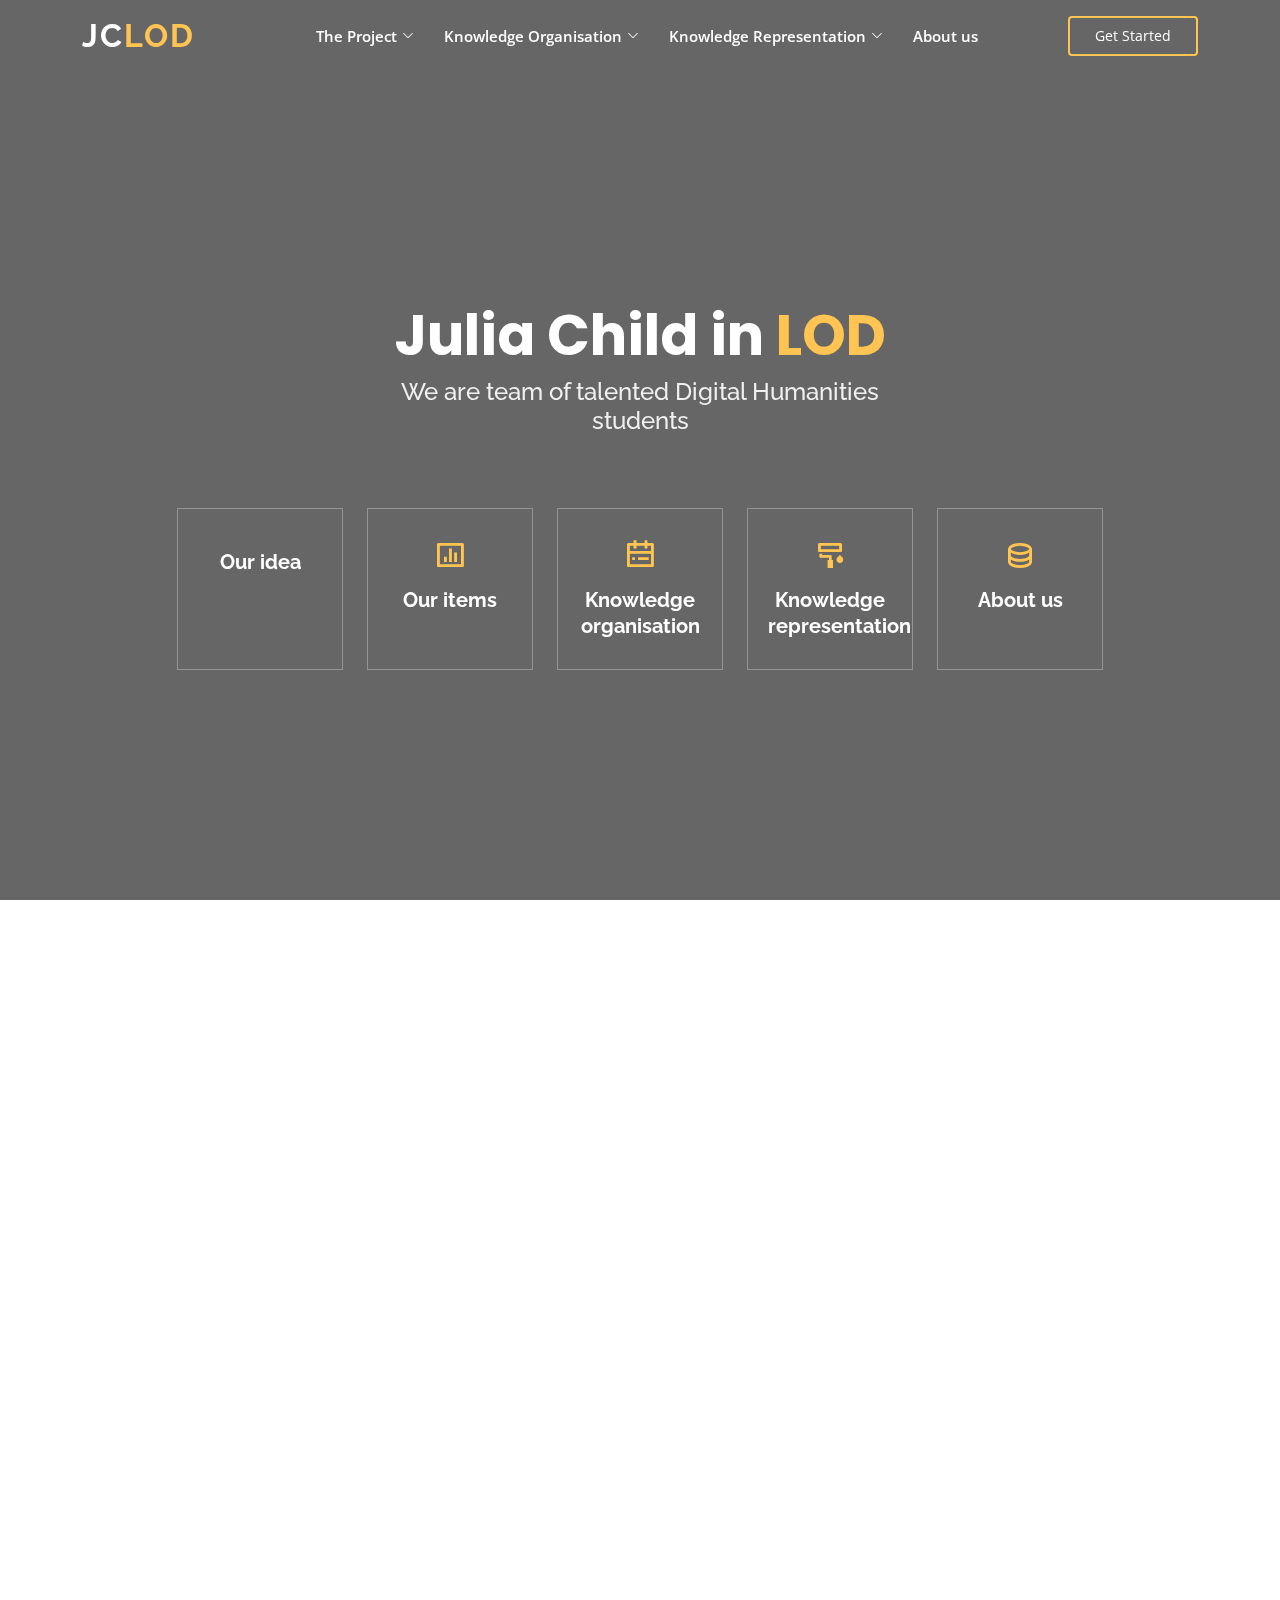
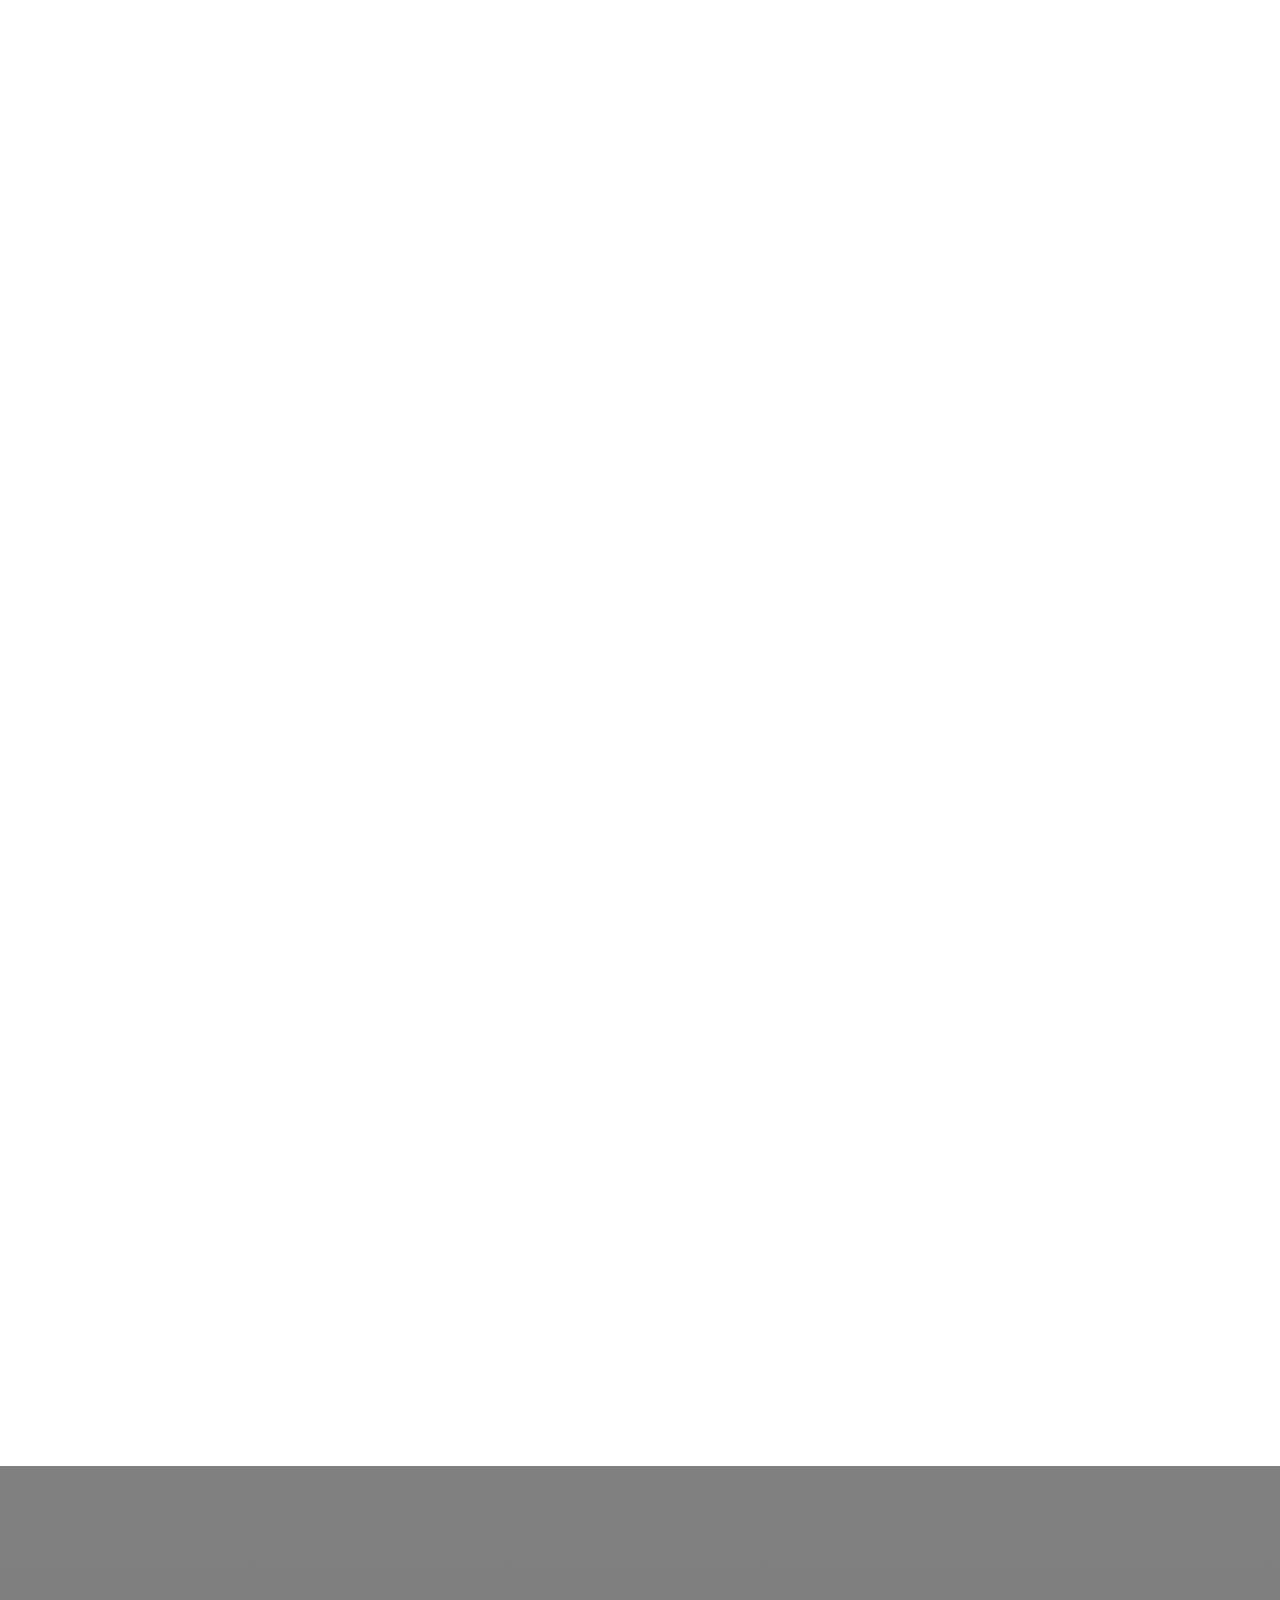
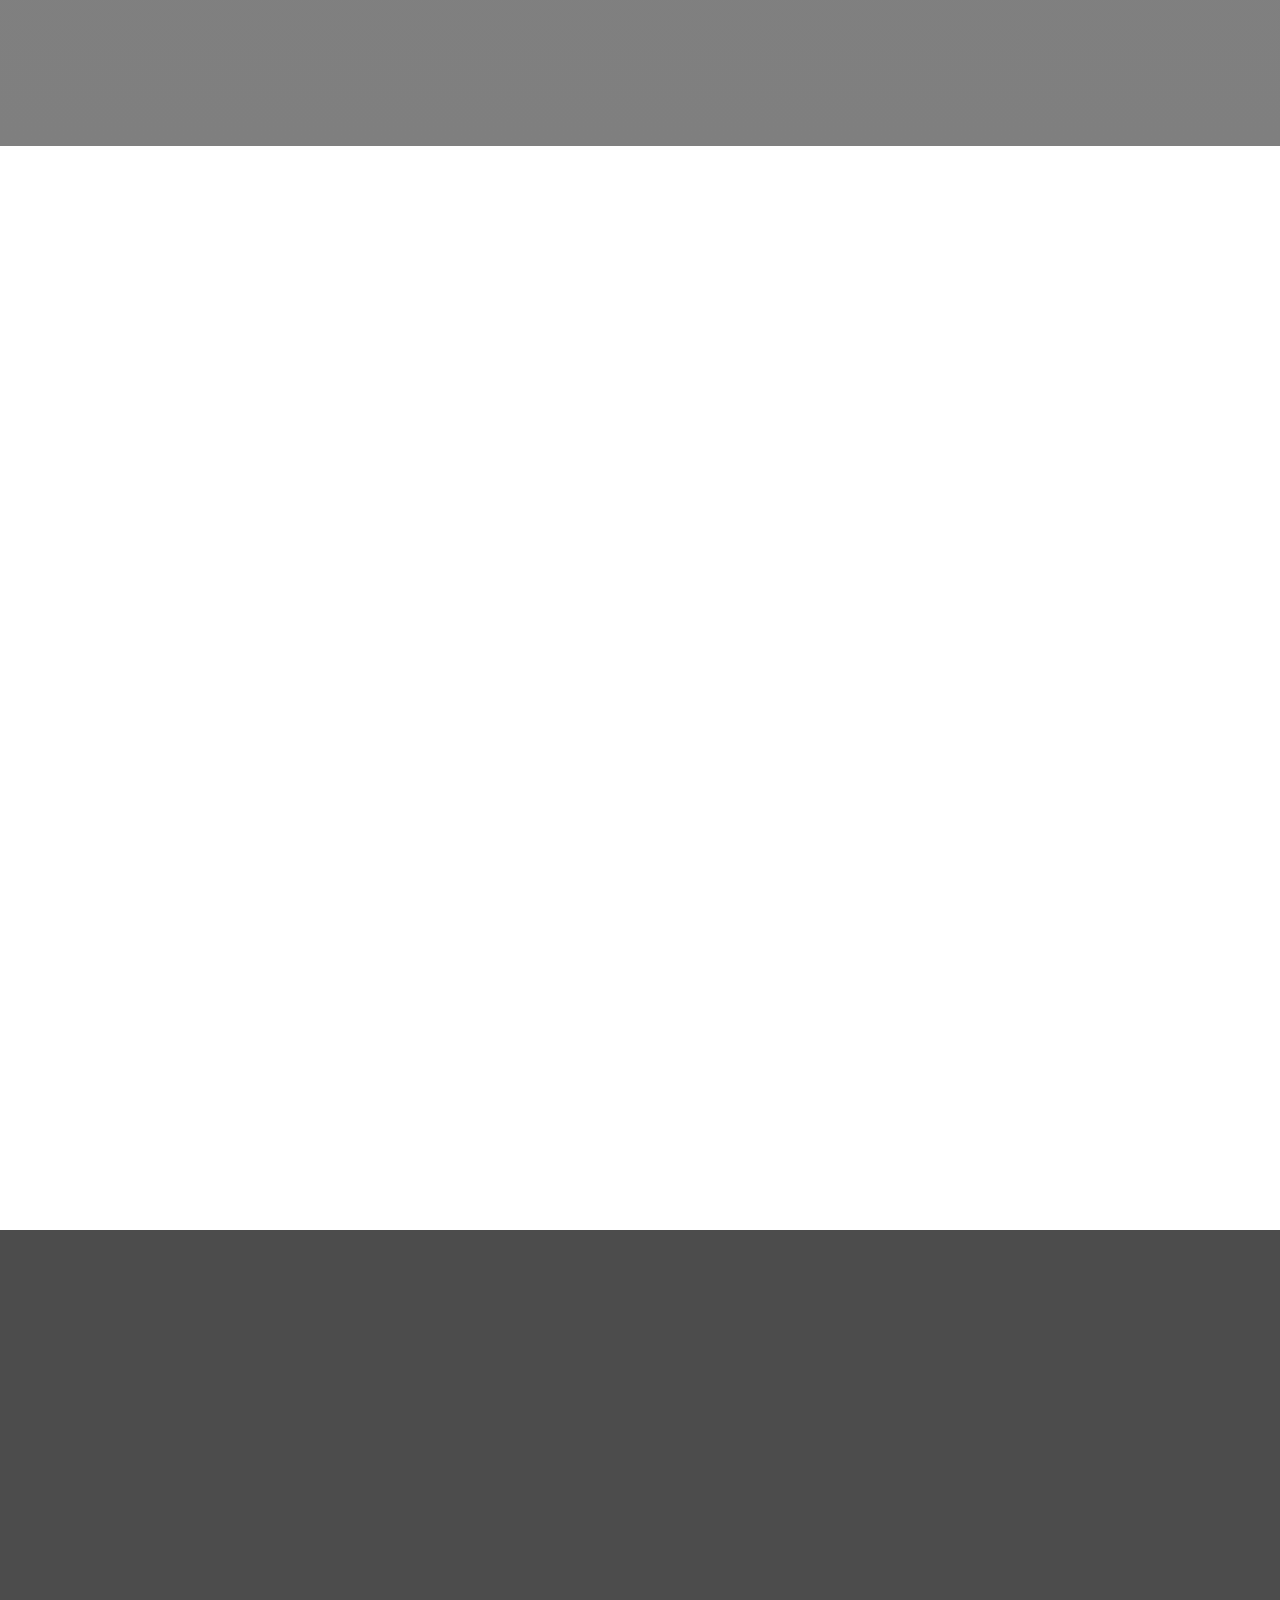
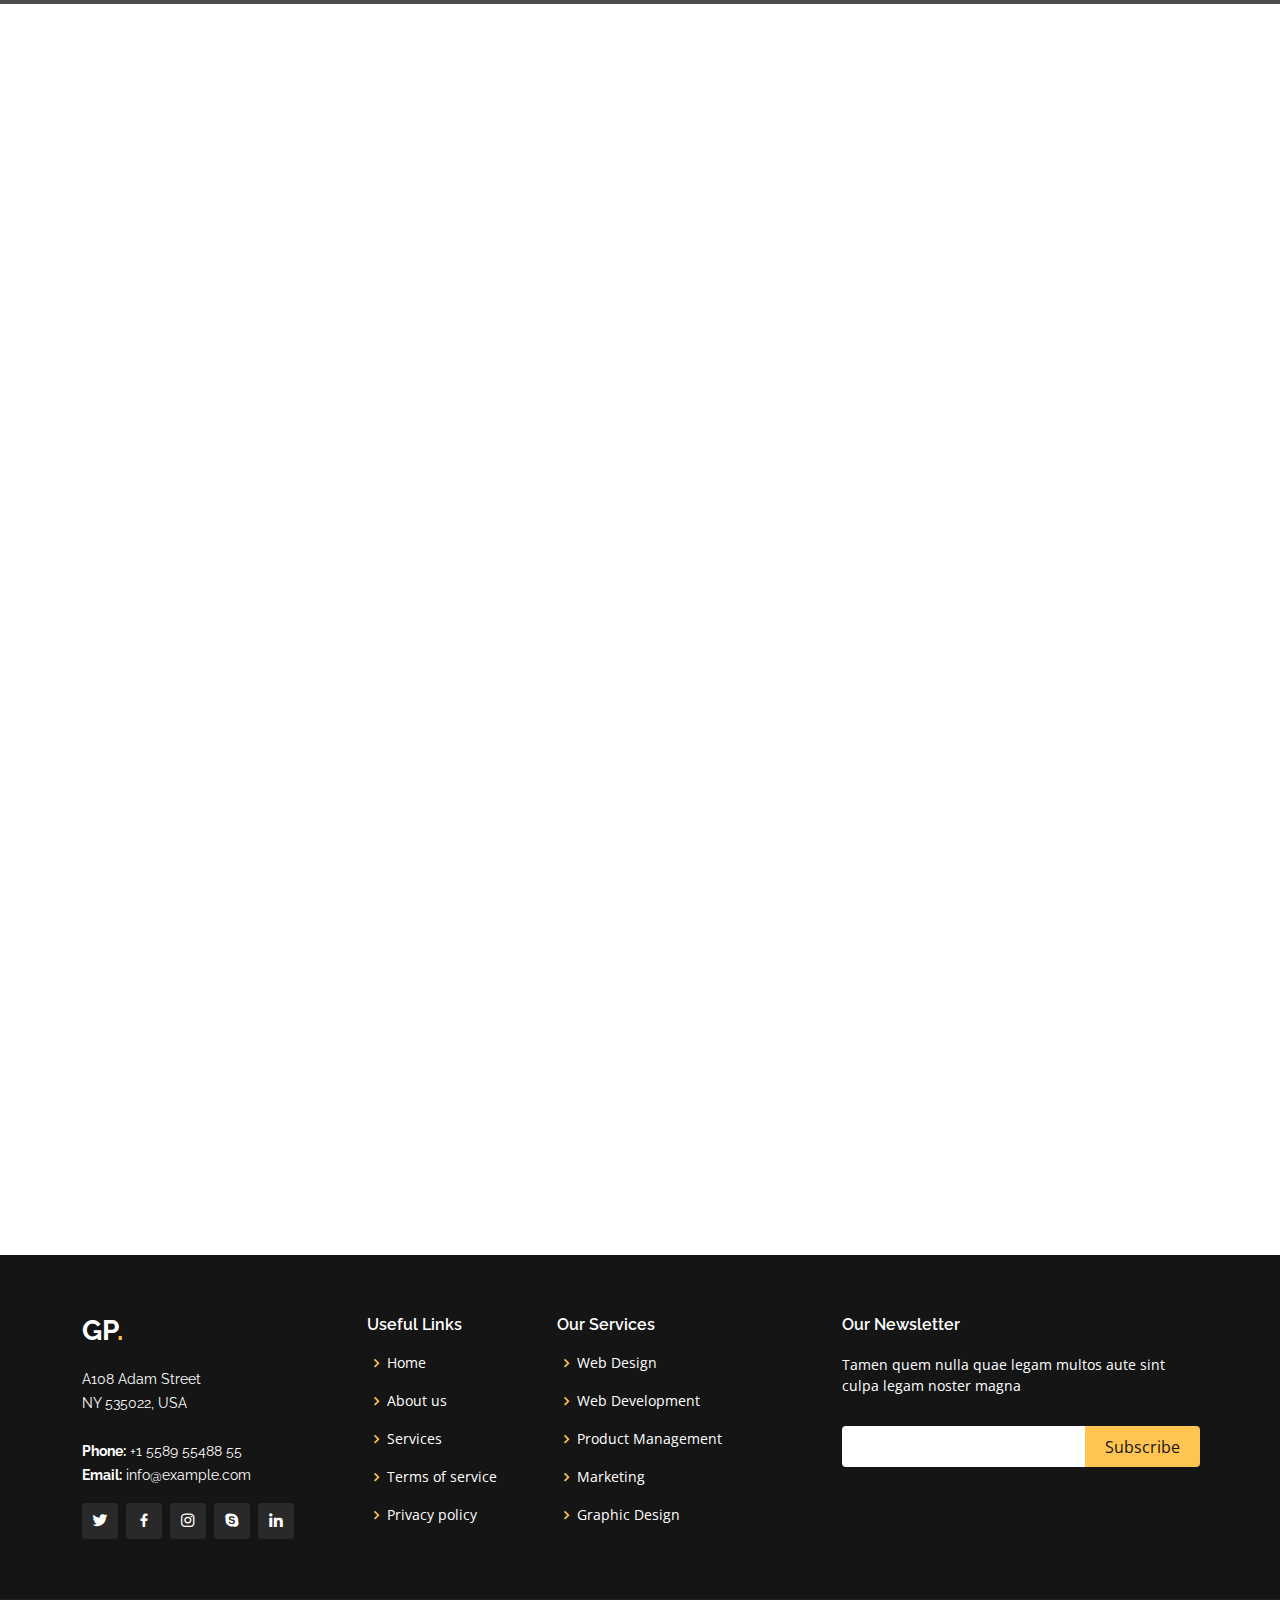
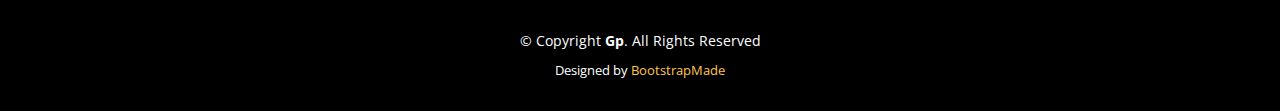
==== index.html @ 50534377 "Update index.html" ====
<!DOCTYPE html>
<html lang="en">

<head>
  <meta charset="utf-8">
  <meta content="width=device-width, initial-scale=1.0" name="viewport">

  <title>Julia Child - Index</title>
  <meta content="" name="description">
  <meta content="" name="keywords">

  <!-- Favicons -->
  <link href="assets/img/favicon.png" rel="icon">
  <link href="assets/img/apple-touch-icon.png" rel="apple-touch-icon">

  <!-- Google Fonts -->
  <link href="https://fonts.googleapis.com/css?family=Open+Sans:300,300i,400,400i,600,600i,700,700i|Raleway:300,300i,400,400i,500,500i,600,600i,700,700i|Poppins:300,300i,400,400i,500,500i,600,600i,700,700i" rel="stylesheet">

  <!-- Vendor CSS Files -->
  <link href="assets/vendor/aos/aos.css" rel="stylesheet">
  <link href="assets/vendor/bootstrap/css/bootstrap.min.css" rel="stylesheet">
  <link href="assets/vendor/bootstrap-icons/bootstrap-icons.css" rel="stylesheet">
  <link href="assets/vendor/boxicons/css/boxicons.min.css" rel="stylesheet">
  <link href="assets/vendor/glightbox/css/glightbox.min.css" rel="stylesheet">
  <link href="assets/vendor/remixicon/remixicon.css" rel="stylesheet">
  <link href="assets/vendor/swiper/swiper-bundle.min.css" rel="stylesheet">

  <!-- Template Main CSS File -->
  <link href="assets/css/style.css" rel="stylesheet">

  <!-- =======================================================
  * Template Name: Gp - v4.1.0
  * Template URL: https://bootstrapmade.com/gp-free-multipurpose-html-bootstrap-template/
  * Author: BootstrapMade.com
  * License: https://bootstrapmade.com/license/
  ======================================================== -->
</head>

<body>

  <!-- ======= Header ======= -->
  <header id="header" class="fixed-top ">
    <div class="container d-flex align-items-center justify-content-lg-between">

      <h1 class="logo me-auto me-lg-0"><a href="index.html">JC<span>LOD</span></a></h1>
      <!-- Uncomment below if you prefer to use an image logo -->
      <!-- <a href="index.html" class="logo me-auto me-lg-0"><img src="assets/img/logo.png" alt="" class="img-fluid"></a>-->

      <nav id="navbar" class="navbar order-last order-lg-0">
        <ul>
          <li class="dropdown"><a href="#"><span>The Project</span><i class="bi bi-chevron-down"></i></a>
            <ul>
              <li><a href="#">Our idea</a></li>
              <li><a href="#">Our items</a></li>
            </ul>
          </li>  
          <li class="dropdown"><a href="#"><span>Knowledge Organisation</span> <i class="bi bi-chevron-down"></i></a>
            <ul>
              <li><a href="#">ER/Model</a></li>
              <li><a href="#">Metadata analysis</a></li>
              <li><a href="#">Metadata alignment</a></li>
              <li><a href="#">Theoretical model</a></li>
              <li><a href="#">Conceptual model</a></li>
            </ul>
          </li>     
          <li class="dropdown"><a href="#"><span>Knowledge Representation</span> <i class="bi bi-chevron-down"></i></a>
            <ul>
              <li><a href="#">Data description</a></li>
              <li><a href="#">RDF data</a></li>
            </ul>
          </li>             
          <li><a class="nav-link scrollto" href="#team">About us</a></li>
        </ul>
        <i class="bi bi-list mobile-nav-toggle"></i>
      </nav><!-- .navbar -->

      <a href="#about" class="get-started-btn scrollto">Get Started</a>

    </div>
  </header><!-- End Header -->

  <!-- ======= Hero Section ======= -->
  <section id="hero" class="d-flex align-items-center justify-content-center">
    <div class="container" data-aos="fade-up">

      <div class="row justify-content-center" data-aos="fade-up" data-aos-delay="150">
        <div class="col-xl-6 col-lg-8">
          <h1>Julia Child in <span>LOD</span></h1>
          <h2>We are team of talented Digital Humanities students</h2>
        </div>
      </div>

      <div class="row gy-4 mt-5 justify-content-center" data-aos="zoom-in" data-aos-delay="250">
        <div class="col-xl-2 col-md-4">
          <div class="icon-box">
            <i class="fas fa-drumstick-bite"></i>
            <h3><a href="">Our idea</a></h3>
          </div>
        </div>
        <div class="col-xl-2 col-md-4">
          <div class="icon-box">
            <i class="ri-bar-chart-box-line"></i>
            <h3><a href="">Our items</a></h3>
          </div>
        </div>
        <div class="col-xl-2 col-md-4">
          <div class="icon-box">
            <i class="ri-calendar-todo-line"></i>
            <h3><a href="">Knowledge organisation</a></h3>
          </div>
        </div>
        <div class="col-xl-2 col-md-4">
          <div class="icon-box">
            <i class="ri-paint-brush-line"></i>
            <h3><a href="">Knowledge representation</a></h3>
          </div>
        </div>
        <div class="col-xl-2 col-md-4">
          <div class="icon-box">
            <i class="ri-database-2-line"></i>
            <h3><a href="">About us</a></h3>
          </div>
        </div>
      </div>

    </div>
  </section><!-- End Hero -->

  <main id="main">

    <!-- ======= About Section ======= -->
    <section id="about" class="about">
      <div class="container" data-aos="fade-up">

        <div class="row">
          <div class="col-lg-6 order-1 order-lg-2" data-aos="fade-left" data-aos-delay="100">
            <img src="assets/img/about.jpg" class="img-fluid" alt="">
          </div>
          <div class="col-lg-6 pt-4 pt-lg-0 order-2 order-lg-1 content" data-aos="fade-right" data-aos-delay="100">
            <h3>Voluptatem dignissimos provident quasi corporis voluptates sit assumenda.</h3>
            <p class="fst-italic">
              Lorem ipsum dolor sit amet, consectetur adipiscing elit, sed do eiusmod tempor incididunt ut labore et dolore
              magna aliqua.
            </p>
            <ul>
              <li><i class="ri-check-double-line"></i> Ullamco laboris nisi ut aliquip ex ea commodo consequat.</li>
              <li><i class="ri-check-double-line"></i> Duis aute irure dolor in reprehenderit in voluptate velit.</li>
              <li><i class="ri-check-double-line"></i> Ullamco laboris nisi ut aliquip ex ea commodo consequat. Duis aute irure dolor in reprehenderit in voluptate trideta storacalaperda mastiro dolore eu fugiat nulla pariatur.</li>
            </ul>
            <p>
              Ullamco laboris nisi ut aliquip ex ea commodo consequat. Duis aute irure dolor in reprehenderit in voluptate
              velit esse cillum dolore eu fugiat nulla pariatur. Excepteur sint occaecat cupidatat non proident
            </p>
          </div>
        </div>

      </div>
    </section><!-- End About Section -->

    <!-- ======= Clients Section ======= -->
    <section id="clients" class="clients">
      <div class="container" data-aos="zoom-in">

        <div class="clients-slider swiper-container">
          <div class="swiper-wrapper align-items-center">
            <div class="swiper-slide"><img src="assets/img/clients/client-1.png" class="img-fluid" alt=""></div>
            <div class="swiper-slide"><img src="assets/img/clients/client-2.png" class="img-fluid" alt=""></div>
            <div class="swiper-slide"><img src="assets/img/clients/client-3.png" class="img-fluid" alt=""></div>
            <div class="swiper-slide"><img src="assets/img/clients/client-4.png" class="img-fluid" alt=""></div>
            <div class="swiper-slide"><img src="assets/img/clients/client-5.png" class="img-fluid" alt=""></div>
            <div class="swiper-slide"><img src="assets/img/clients/client-6.png" class="img-fluid" alt=""></div>
            <div class="swiper-slide"><img src="assets/img/clients/client-7.png" class="img-fluid" alt=""></div>
            <div class="swiper-slide"><img src="assets/img/clients/client-8.png" class="img-fluid" alt=""></div>
          </div>
          <div class="swiper-pagination"></div>
        </div>

      </div>
    </section><!-- End Clients Section -->

    <!-- ======= Features Section ======= -->
    <section id="features" class="features">
      <div class="container" data-aos="fade-up">

        <div class="row">
          <div class="image col-lg-6" style='background-image: url("assets/img/features.jpg");' data-aos="fade-right"></div>
          <div class="col-lg-6" data-aos="fade-left" data-aos-delay="100">
            <div class="icon-box mt-5 mt-lg-0" data-aos="zoom-in" data-aos-delay="150">
              <i class="bx bx-receipt"></i>
              <h4>Est labore ad</h4>
              <p>Consequuntur sunt aut quasi enim aliquam quae harum pariatur laboris nisi ut aliquip</p>
            </div>
            <div class="icon-box mt-5" data-aos="zoom-in" data-aos-delay="150">
              <i class="bx bx-cube-alt"></i>
              <h4>Harum esse qui</h4>
              <p>Excepteur sint occaecat cupidatat non proident, sunt in culpa qui officia deserunt</p>
            </div>
            <div class="icon-box mt-5" data-aos="zoom-in" data-aos-delay="150">
              <i class="bx bx-images"></i>
              <h4>Aut occaecati</h4>
              <p>Aut suscipit aut cum nemo deleniti aut omnis. Doloribus ut maiores omnis facere</p>
            </div>
            <div class="icon-box mt-5" data-aos="zoom-in" data-aos-delay="150">
              <i class="bx bx-shield"></i>
              <h4>Beatae veritatis</h4>
              <p>Expedita veritatis consequuntur nihil tempore laudantium vitae denat pacta</p>
            </div>
          </div>
        </div>

      </div>
    </section><!-- End Features Section -->

    <!-- ======= Services Section ======= -->
    <section id="services" class="services">
      <div class="container" data-aos="fade-up">

        <div class="section-title">
          <h2>Services</h2>
          <p>Check our Services</p>
        </div>

        <div class="row">
          <div class="col-lg-4 col-md-6 d-flex align-items-stretch" data-aos="zoom-in" data-aos-delay="100">
            <div class="icon-box">
              <div class="icon"><i class="bx bxl-dribbble"></i></div>
              <h4><a href="">Lorem Ipsum</a></h4>
              <p>Voluptatum deleniti atque corrupti quos dolores et quas molestias excepturi</p>
            </div>
          </div>

          <div class="col-lg-4 col-md-6 d-flex align-items-stretch mt-4 mt-md-0" data-aos="zoom-in" data-aos-delay="200">
            <div class="icon-box">
              <div class="icon"><i class="bx bx-file"></i></div>
              <h4><a href="">Sed ut perspiciatis</a></h4>
              <p>Duis aute irure dolor in reprehenderit in voluptate velit esse cillum dolore</p>
            </div>
          </div>

          <div class="col-lg-4 col-md-6 d-flex align-items-stretch mt-4 mt-lg-0" data-aos="zoom-in" data-aos-delay="300">
            <div class="icon-box">
              <div class="icon"><i class="bx bx-tachometer"></i></div>
              <h4><a href="">Magni Dolores</a></h4>
              <p>Excepteur sint occaecat cupidatat non proident, sunt in culpa qui officia</p>
            </div>
          </div>

          <div class="col-lg-4 col-md-6 d-flex align-items-stretch mt-4" data-aos="zoom-in" data-aos-delay="100">
            <div class="icon-box">
              <div class="icon"><i class="bx bx-world"></i></div>
              <h4><a href="">Nemo Enim</a></h4>
              <p>At vero eos et accusamus et iusto odio dignissimos ducimus qui blanditiis</p>
            </div>
          </div>

          <div class="col-lg-4 col-md-6 d-flex align-items-stretch mt-4" data-aos="zoom-in" data-aos-delay="200">
            <div class="icon-box">
              <div class="icon"><i class="bx bx-slideshow"></i></div>
              <h4><a href="">Dele cardo</a></h4>
              <p>Quis consequatur saepe eligendi voluptatem consequatur dolor consequuntur</p>
            </div>
          </div>

          <div class="col-lg-4 col-md-6 d-flex align-items-stretch mt-4" data-aos="zoom-in" data-aos-delay="300">
            <div class="icon-box">
              <div class="icon"><i class="bx bx-arch"></i></div>
              <h4><a href="">Divera don</a></h4>
              <p>Modi nostrum vel laborum. Porro fugit error sit minus sapiente sit aspernatur</p>
            </div>
          </div>

        </div>

      </div>
    </section><!-- End Services Section -->

    <!-- ======= Cta Section ======= -->
    <section id="cta" class="cta">
      <div class="container" data-aos="zoom-in">

        <div class="text-center">
          <h3>Call To Action</h3>
          <p> Duis aute irure dolor in reprehenderit in voluptate velit esse cillum dolore eu fugiat nulla pariatur. Excepteur sint occaecat cupidatat non proident, sunt in culpa qui officia deserunt mollit anim id est laborum.</p>
          <a class="cta-btn" href="#">Call To Action</a>
        </div>

      </div>
    </section><!-- End Cta Section -->

    <!-- ======= Portfolio Section ======= -->
    <section id="portfolio" class="portfolio">
      <div class="container" data-aos="fade-up">

        <div class="section-title">
          <h2>Portfolio</h2>
          <p>Check our Portfolio</p>
        </div>

        <div class="row" data-aos="fade-up" data-aos-delay="100">
          <div class="col-lg-12 d-flex justify-content-center">
            <ul id="portfolio-flters">
              <li data-filter="*" class="filter-active">All</li>
              <li data-filter=".filter-app">App</li>
              <li data-filter=".filter-card">Card</li>
              <li data-filter=".filter-web">Web</li>
            </ul>
          </div>
        </div>

        <div class="row portfolio-container" data-aos="fade-up" data-aos-delay="200">

          <div class="col-lg-4 col-md-6 portfolio-item filter-app">
            <div class="portfolio-wrap">
              <img src="assets/img/portfolio/portfolio-1.jpg" class="img-fluid" alt="">
              <div class="portfolio-info">
                <h4>App 1</h4>
                <p>App</p>
                <div class="portfolio-links">
                  <a href="assets/img/portfolio/portfolio-1.jpg" data-gallery="portfolioGallery" class="portfolio-lightbox" title="App 1"><i class="bx bx-plus"></i></a>
                  <a href="portfolio-details.html" title="More Details"><i class="bx bx-link"></i></a>
                </div>
              </div>
            </div>
          </div>

          <div class="col-lg-4 col-md-6 portfolio-item filter-web">
            <div class="portfolio-wrap">
              <img src="assets/img/portfolio/portfolio-2.jpg" class="img-fluid" alt="">
              <div class="portfolio-info">
                <h4>Web 3</h4>
                <p>Web</p>
                <div class="portfolio-links">
                  <a href="assets/img/portfolio/portfolio-2.jpg" data-gallery="portfolioGallery" class="portfolio-lightbox" title="Web 3"><i class="bx bx-plus"></i></a>
                  <a href="portfolio-details.html" title="More Details"><i class="bx bx-link"></i></a>
                </div>
              </div>
            </div>
          </div>

          <div class="col-lg-4 col-md-6 portfolio-item filter-app">
            <div class="portfolio-wrap">
              <img src="assets/img/portfolio/portfolio-3.jpg" class="img-fluid" alt="">
              <div class="portfolio-info">
                <h4>App 2</h4>
                <p>App</p>
                <div class="portfolio-links">
                  <a href="assets/img/portfolio/portfolio-3.jpg" data-gallery="portfolioGallery" class="portfolio-lightbox" title="App 2"><i class="bx bx-plus"></i></a>
                  <a href="portfolio-details.html" title="More Details"><i class="bx bx-link"></i></a>
                </div>
              </div>
            </div>
          </div>

          <div class="col-lg-4 col-md-6 portfolio-item filter-card">
            <div class="portfolio-wrap">
              <img src="assets/img/portfolio/portfolio-4.jpg" class="img-fluid" alt="">
              <div class="portfolio-info">
                <h4>Card 2</h4>
                <p>Card</p>
                <div class="portfolio-links">
                  <a href="assets/img/portfolio/portfolio-4.jpg" data-gallery="portfolioGallery" class="portfolio-lightbox" title="Card 2"><i class="bx bx-plus"></i></a>
                  <a href="portfolio-details.html" title="More Details"><i class="bx bx-link"></i></a>
                </div>
              </div>
            </div>
          </div>

          <div class="col-lg-4 col-md-6 portfolio-item filter-web">
            <div class="portfolio-wrap">
              <img src="assets/img/portfolio/portfolio-5.jpg" class="img-fluid" alt="">
              <div class="portfolio-info">
                <h4>Web 2</h4>
                <p>Web</p>
                <div class="portfolio-links">
                  <a href="assets/img/portfolio/portfolio-5.jpg" data-gallery="portfolioGallery" class="portfolio-lightbox" title="Web 2"><i class="bx bx-plus"></i></a>
                  <a href="portfolio-details.html" title="More Details"><i class="bx bx-link"></i></a>
                </div>
              </div>
            </div>
          </div>

          <div class="col-lg-4 col-md-6 portfolio-item filter-app">
            <div class="portfolio-wrap">
              <img src="assets/img/portfolio/portfolio-6.jpg" class="img-fluid" alt="">
              <div class="portfolio-info">
                <h4>App 3</h4>
                <p>App</p>
                <div class="portfolio-links">
                  <a href="assets/img/portfolio/portfolio-6.jpg" data-gallery="portfolioGallery" class="portfolio-lightbox" title="App 3"><i class="bx bx-plus"></i></a>
                  <a href="portfolio-details.html" title="More Details"><i class="bx bx-link"></i></a>
                </div>
              </div>
            </div>
          </div>

          <div class="col-lg-4 col-md-6 portfolio-item filter-card">
            <div class="portfolio-wrap">
              <img src="assets/img/portfolio/portfolio-7.jpg" class="img-fluid" alt="">
              <div class="portfolio-info">
                <h4>Card 1</h4>
                <p>Card</p>
                <div class="portfolio-links">
                  <a href="assets/img/portfolio/portfolio-7.jpg" data-gallery="portfolioGallery" class="portfolio-lightbox" title="Card 1"><i class="bx bx-plus"></i></a>
                  <a href="portfolio-details.html" title="More Details"><i class="bx bx-link"></i></a>
                </div>
              </div>
            </div>
          </div>

          <div class="col-lg-4 col-md-6 portfolio-item filter-card">
            <div class="portfolio-wrap">
              <img src="assets/img/portfolio/portfolio-8.jpg" class="img-fluid" alt="">
              <div class="portfolio-info">
                <h4>Card 3</h4>
                <p>Card</p>
                <div class="portfolio-links">
                  <a href="assets/img/portfolio/portfolio-8.jpg" data-gallery="portfolioGallery" class="portfolio-lightbox" title="Card 3"><i class="bx bx-plus"></i></a>
                  <a href="portfolio-details.html" title="More Details"><i class="bx bx-link"></i></a>
                </div>
              </div>
            </div>
          </div>

          <div class="col-lg-4 col-md-6 portfolio-item filter-web">
            <div class="portfolio-wrap">
              <img src="assets/img/portfolio/portfolio-9.jpg" class="img-fluid" alt="">
              <div class="portfolio-info">
                <h4>Web 3</h4>
                <p>Web</p>
                <div class="portfolio-links">
                  <a href="assets/img/portfolio/portfolio-9.jpg" data-gallery="portfolioGallery" class="portfolio-lightbox" title="Web 3"><i class="bx bx-plus"></i></a>
                  <a href="portfolio-details.html" title="More Details"><i class="bx bx-link"></i></a>
                </div>
              </div>
            </div>
          </div>

        </div>

      </div>
    </section><!-- End Portfolio Section -->

    <!-- ======= Counts Section ======= -->
    <section id="counts" class="counts">
      <div class="container" data-aos="fade-up">

        <div class="row no-gutters">
          <div class="image col-xl-5 d-flex align-items-stretch justify-content-center justify-content-lg-start" data-aos="fade-right" data-aos-delay="100"></div>
          <div class="col-xl-7 ps-0 ps-lg-5 pe-lg-1 d-flex align-items-stretch" data-aos="fade-left" data-aos-delay="100">
            <div class="content d-flex flex-column justify-content-center">
              <h3>Voluptatem dignissimos provident quasi</h3>
              <p>
                Lorem ipsum dolor sit amet, consectetur adipiscing elit, sed do eiusmod tempor incididunt ut labore et dolore magna aliqua. Duis aute irure dolor in reprehenderit
              </p>
              <div class="row">
                <div class="col-md-6 d-md-flex align-items-md-stretch">
                  <div class="count-box">
                    <i class="bi bi-emoji-smile"></i>
                    <span data-purecounter-start="0" data-purecounter-end="65" data-purecounter-duration="2" class="purecounter"></span>
                    <p><strong>Happy Clients</strong> consequuntur voluptas nostrum aliquid ipsam architecto ut.</p>
                  </div>
                </div>

                <div class="col-md-6 d-md-flex align-items-md-stretch">
                  <div class="count-box">
                    <i class="bi bi-journal-richtext"></i>
                    <span data-purecounter-start="0" data-purecounter-end="85" data-purecounter-duration="2" class="purecounter"></span>
                    <p><strong>Projects</strong> adipisci atque cum quia aspernatur totam laudantium et quia dere tan</p>
                  </div>
                </div>

                <div class="col-md-6 d-md-flex align-items-md-stretch">
                  <div class="count-box">
                    <i class="bi bi-clock"></i>
                    <span data-purecounter-start="0" data-purecounter-end="35" data-purecounter-duration="4" class="purecounter"></span>
                    <p><strong>Years of experience</strong> aut commodi quaerat modi aliquam nam ducimus aut voluptate non vel</p>
                  </div>
                </div>

                <div class="col-md-6 d-md-flex align-items-md-stretch">
                  <div class="count-box">
                    <i class="bi bi-award"></i>
                    <span data-purecounter-start="0" data-purecounter-end="20" data-purecounter-duration="4" class="purecounter"></span>
                    <p><strong>Awards</strong> rerum asperiores dolor alias quo reprehenderit eum et nemo pad der</p>
                  </div>
                </div>
              </div>
            </div><!-- End .content-->
          </div>
        </div>

      </div>
    </section><!-- End Counts Section -->

    <!-- ======= Testimonials Section ======= -->
    <section id="testimonials" class="testimonials">
      <div class="container" data-aos="zoom-in">

        <div class="testimonials-slider swiper-container" data-aos="fade-up" data-aos-delay="100">
          <div class="swiper-wrapper">

            <div class="swiper-slide">
              <div class="testimonial-item">
                <img src="assets/img/testimonials/testimonials-1.jpg" class="testimonial-img" alt="">
                <h3>Saul Goodman</h3>
                <h4>Ceo &amp; Founder</h4>
                <p>
                  <i class="bx bxs-quote-alt-left quote-icon-left"></i>
                  Proin iaculis purus consequat sem cure digni ssim donec porttitora entum suscipit rhoncus. Accusantium quam, ultricies eget id, aliquam eget nibh et. Maecen aliquam, risus at semper.
                  <i class="bx bxs-quote-alt-right quote-icon-right"></i>
                </p>
              </div>
            </div><!-- End testimonial item -->

            <div class="swiper-slide">
              <div class="testimonial-item">
                <img src="assets/img/testimonials/testimonials-2.jpg" class="testimonial-img" alt="">
                <h3>Sara Wilsson</h3>
                <h4>Designer</h4>
                <p>
                  <i class="bx bxs-quote-alt-left quote-icon-left"></i>
                  Export tempor illum tamen malis malis eram quae irure esse labore quem cillum quid cillum eram malis quorum velit fore eram velit sunt aliqua noster fugiat irure amet legam anim culpa.
                  <i class="bx bxs-quote-alt-right quote-icon-right"></i>
                </p>
              </div>
            </div><!-- End testimonial item -->

            <div class="swiper-slide">
              <div class="testimonial-item">
                <img src="assets/img/testimonials/testimonials-3.jpg" class="testimonial-img" alt="">
                <h3>Jena Karlis</h3>
                <h4>Store Owner</h4>
                <p>
                  <i class="bx bxs-quote-alt-left quote-icon-left"></i>
                  Enim nisi quem export duis labore cillum quae magna enim sint quorum nulla quem veniam duis minim tempor labore quem eram duis noster aute amet eram fore quis sint minim.
                  <i class="bx bxs-quote-alt-right quote-icon-right"></i>
                </p>
              </div>
            </div><!-- End testimonial item -->

            <div class="swiper-slide">
              <div class="testimonial-item">
                <img src="assets/img/testimonials/testimonials-4.jpg" class="testimonial-img" alt="">
                <h3>Matt Brandon</h3>
                <h4>Freelancer</h4>
                <p>
                  <i class="bx bxs-quote-alt-left quote-icon-left"></i>
                  Fugiat enim eram quae cillum dolore dolor amet nulla culpa multos export minim fugiat minim velit minim dolor enim duis veniam ipsum anim magna sunt elit fore quem dolore labore illum veniam.
                  <i class="bx bxs-quote-alt-right quote-icon-right"></i>
                </p>
              </div>
            </div><!-- End testimonial item -->

            <div class="swiper-slide">
              <div class="testimonial-item">
                <img src="assets/img/testimonials/testimonials-5.jpg" class="testimonial-img" alt="">
                <h3>John Larson</h3>
                <h4>Entrepreneur</h4>
                <p>
                  <i class="bx bxs-quote-alt-left quote-icon-left"></i>
                  Quis quorum aliqua sint quem legam fore sunt eram irure aliqua veniam tempor noster veniam enim culpa labore duis sunt culpa nulla illum cillum fugiat legam esse veniam culpa fore nisi cillum quid.
                  <i class="bx bxs-quote-alt-right quote-icon-right"></i>
                </p>
              </div>
            </div><!-- End testimonial item -->
          </div>
          <div class="swiper-pagination"></div>
        </div>

      </div>
    </section><!-- End Testimonials Section -->

    <!-- ======= Team Section ======= -->
    <section id="team" class="team">
      <div class="container" data-aos="fade-up">

        <div class="section-title">
          <h2>Team</h2>
          <p>Check our Team</p>
        </div>

        <div class="row">

          <div class="col-lg-3 col-md-6 d-flex align-items-stretch">
            <div class="member" data-aos="fade-up" data-aos-delay="100">
              <div class="member-img">
                <img src="assets/img/team/team-1.jpg" class="img-fluid" alt="">
                <div class="social">
                  <a href=""><i class="bi bi-twitter"></i></a>
                  <a href=""><i class="bi bi-facebook"></i></a>
                  <a href=""><i class="bi bi-instagram"></i></a>
                  <a href=""><i class="bi bi-linkedin"></i></a>
                </div>
              </div>
              <div class="member-info">
                <h4>Walter White</h4>
                <span>Chief Executive Officer</span>
              </div>
            </div>
          </div>

          <div class="col-lg-3 col-md-6 d-flex align-items-stretch">
            <div class="member" data-aos="fade-up" data-aos-delay="200">
              <div class="member-img">
                <img src="assets/img/team/team-2.jpg" class="img-fluid" alt="">
                <div class="social">
                  <a href=""><i class="bi bi-twitter"></i></a>
                  <a href=""><i class="bi bi-facebook"></i></a>
                  <a href=""><i class="bi bi-instagram"></i></a>
                  <a href=""><i class="bi bi-linkedin"></i></a>
                </div>
              </div>
              <div class="member-info">
                <h4>Sarah Jhonson</h4>
                <span>Product Manager</span>
              </div>
            </div>
          </div>

          <div class="col-lg-3 col-md-6 d-flex align-items-stretch">
            <div class="member" data-aos="fade-up" data-aos-delay="300">
              <div class="member-img">
                <img src="assets/img/team/team-3.jpg" class="img-fluid" alt="">
                <div class="social">
                  <a href=""><i class="bi bi-twitter"></i></a>
                  <a href=""><i class="bi bi-facebook"></i></a>
                  <a href=""><i class="bi bi-instagram"></i></a>
                  <a href=""><i class="bi bi-linkedin"></i></a>
                </div>
              </div>
              <div class="member-info">
                <h4>William Anderson</h4>
                <span>CTO</span>
              </div>
            </div>
          </div>

          <div class="col-lg-3 col-md-6 d-flex align-items-stretch">
            <div class="member" data-aos="fade-up" data-aos-delay="400">
              <div class="member-img">
                <img src="assets/img/team/team-4.jpg" class="img-fluid" alt="">
                <div class="social">
                  <a href=""><i class="bi bi-twitter"></i></a>
                  <a href=""><i class="bi bi-facebook"></i></a>
                  <a href=""><i class="bi bi-instagram"></i></a>
                  <a href=""><i class="bi bi-linkedin"></i></a>
                </div>
              </div>
              <div class="member-info">
                <h4>Amanda Jepson</h4>
                <span>Accountant</span>
              </div>
            </div>
          </div>

        </div>

      </div>
    </section><!-- End Team Section -->

    <!-- ======= Contact Section ======= -->
    <section id="contact" class="contact">
      <div class="container" data-aos="fade-up">

        <div class="section-title">
          <h2>Contact</h2>
          <p>Contact Us</p>
        </div>

        <div>
          <iframe style="border:0; width: 100%; height: 270px;" src="https://www.google.com/maps/embed?pb=!1m14!1m8!1m3!1d12097.433213460943!2d-74.0062269!3d40.7101282!3m2!1i1024!2i768!4f13.1!3m3!1m2!1s0x0%3A0xb89d1fe6bc499443!2sDowntown+Conference+Center!5e0!3m2!1smk!2sbg!4v1539943755621" frameborder="0" allowfullscreen></iframe>
        </div>

        <div class="row mt-5">

          <div class="col-lg-4">
            <div class="info">
              <div class="address">
                <i class="bi bi-geo-alt"></i>
                <h4>Location:</h4>
                <p>A108 Adam Street, New York, NY 535022</p>
              </div>

              <div class="email">
                <i class="bi bi-envelope"></i>
                <h4>Email:</h4>
                <p>info@example.com</p>
              </div>

              <div class="phone">
                <i class="bi bi-phone"></i>
                <h4>Call:</h4>
                <p>+1 5589 55488 55s</p>
              </div>

            </div>

          </div>

          <div class="col-lg-8 mt-5 mt-lg-0">

            <form action="forms/contact.php" method="post" role="form" class="php-email-form">
              <div class="row">
                <div class="col-md-6 form-group">
                  <input type="text" name="name" class="form-control" id="name" placeholder="Your Name" required>
                </div>
                <div class="col-md-6 form-group mt-3 mt-md-0">
                  <input type="email" class="form-control" name="email" id="email" placeholder="Your Email" required>
                </div>
              </div>
              <div class="form-group mt-3">
                <input type="text" class="form-control" name="subject" id="subject" placeholder="Subject" required>
              </div>
              <div class="form-group mt-3">
                <textarea class="form-control" name="message" rows="5" placeholder="Message" required></textarea>
              </div>
              <div class="my-3">
                <div class="loading">Loading</div>
                <div class="error-message"></div>
                <div class="sent-message">Your message has been sent. Thank you!</div>
              </div>
              <div class="text-center"><button type="submit">Send Message</button></div>
            </form>

          </div>

        </div>

      </div>
    </section><!-- End Contact Section -->

  </main><!-- End #main -->

  <!-- ======= Footer ======= -->
  <footer id="footer">
    <div class="footer-top">
      <div class="container">
        <div class="row">

          <div class="col-lg-3 col-md-6">
            <div class="footer-info">
              <h3>Gp<span>.</span></h3>
              <p>
                A108 Adam Street <br>
                NY 535022, USA<br><br>
                <strong>Phone:</strong> +1 5589 55488 55<br>
                <strong>Email:</strong> info@example.com<br>
              </p>
              <div class="social-links mt-3">
                <a href="#" class="twitter"><i class="bx bxl-twitter"></i></a>
                <a href="#" class="facebook"><i class="bx bxl-facebook"></i></a>
                <a href="#" class="instagram"><i class="bx bxl-instagram"></i></a>
                <a href="#" class="google-plus"><i class="bx bxl-skype"></i></a>
                <a href="#" class="linkedin"><i class="bx bxl-linkedin"></i></a>
              </div>
            </div>
          </div>

          <div class="col-lg-2 col-md-6 footer-links">
            <h4>Useful Links</h4>
            <ul>
              <li><i class="bx bx-chevron-right"></i> <a href="#">Home</a></li>
              <li><i class="bx bx-chevron-right"></i> <a href="#">About us</a></li>
              <li><i class="bx bx-chevron-right"></i> <a href="#">Services</a></li>
              <li><i class="bx bx-chevron-right"></i> <a href="#">Terms of service</a></li>
              <li><i class="bx bx-chevron-right"></i> <a href="#">Privacy policy</a></li>
            </ul>
          </div>

          <div class="col-lg-3 col-md-6 footer-links">
            <h4>Our Services</h4>
            <ul>
              <li><i class="bx bx-chevron-right"></i> <a href="#">Web Design</a></li>
              <li><i class="bx bx-chevron-right"></i> <a href="#">Web Development</a></li>
              <li><i class="bx bx-chevron-right"></i> <a href="#">Product Management</a></li>
              <li><i class="bx bx-chevron-right"></i> <a href="#">Marketing</a></li>
              <li><i class="bx bx-chevron-right"></i> <a href="#">Graphic Design</a></li>
            </ul>
          </div>

          <div class="col-lg-4 col-md-6 footer-newsletter">
            <h4>Our Newsletter</h4>
            <p>Tamen quem nulla quae legam multos aute sint culpa legam noster magna</p>
            <form action="" method="post">
              <input type="email" name="email"><input type="submit" value="Subscribe">
            </form>

          </div>

        </div>
      </div>
    </div>

    <div class="container">
      <div class="copyright">
        &copy; Copyright <strong><span>Gp</span></strong>. All Rights Reserved
      </div>
      <div class="credits">
        <!-- All the links in the footer should remain intact. -->
        <!-- You can delete the links only if you purchased the pro version. -->
        <!-- Licensing information: https://bootstrapmade.com/license/ -->
        <!-- Purchase the pro version with working PHP/AJAX contact form: https://bootstrapmade.com/gp-free-multipurpose-html-bootstrap-template/ -->
        Designed by <a href="https://bootstrapmade.com/">BootstrapMade</a>
      </div>
    </div>
  </footer><!-- End Footer -->

  <div id="preloader"></div>
  <a href="#" class="back-to-top d-flex align-items-center justify-content-center"><i class="bi bi-arrow-up-short"></i></a>

  <!-- Vendor JS Files -->
  <script src="assets/vendor/aos/aos.js"></script>
  <script src="assets/vendor/bootstrap/js/bootstrap.bundle.min.js"></script>
  <script src="assets/vendor/glightbox/js/glightbox.min.js"></script>
  <script src="assets/vendor/isotope-layout/isotope.pkgd.min.js"></script>
  <script src="assets/vendor/php-email-form/validate.js"></script>
  <script src="assets/vendor/purecounter/purecounter.js"></script>
  <script src="assets/vendor/swiper/swiper-bundle.min.js"></script>

  <!-- Template Main JS File -->
  <script src="assets/js/main.js"></script>

</body>

</html>
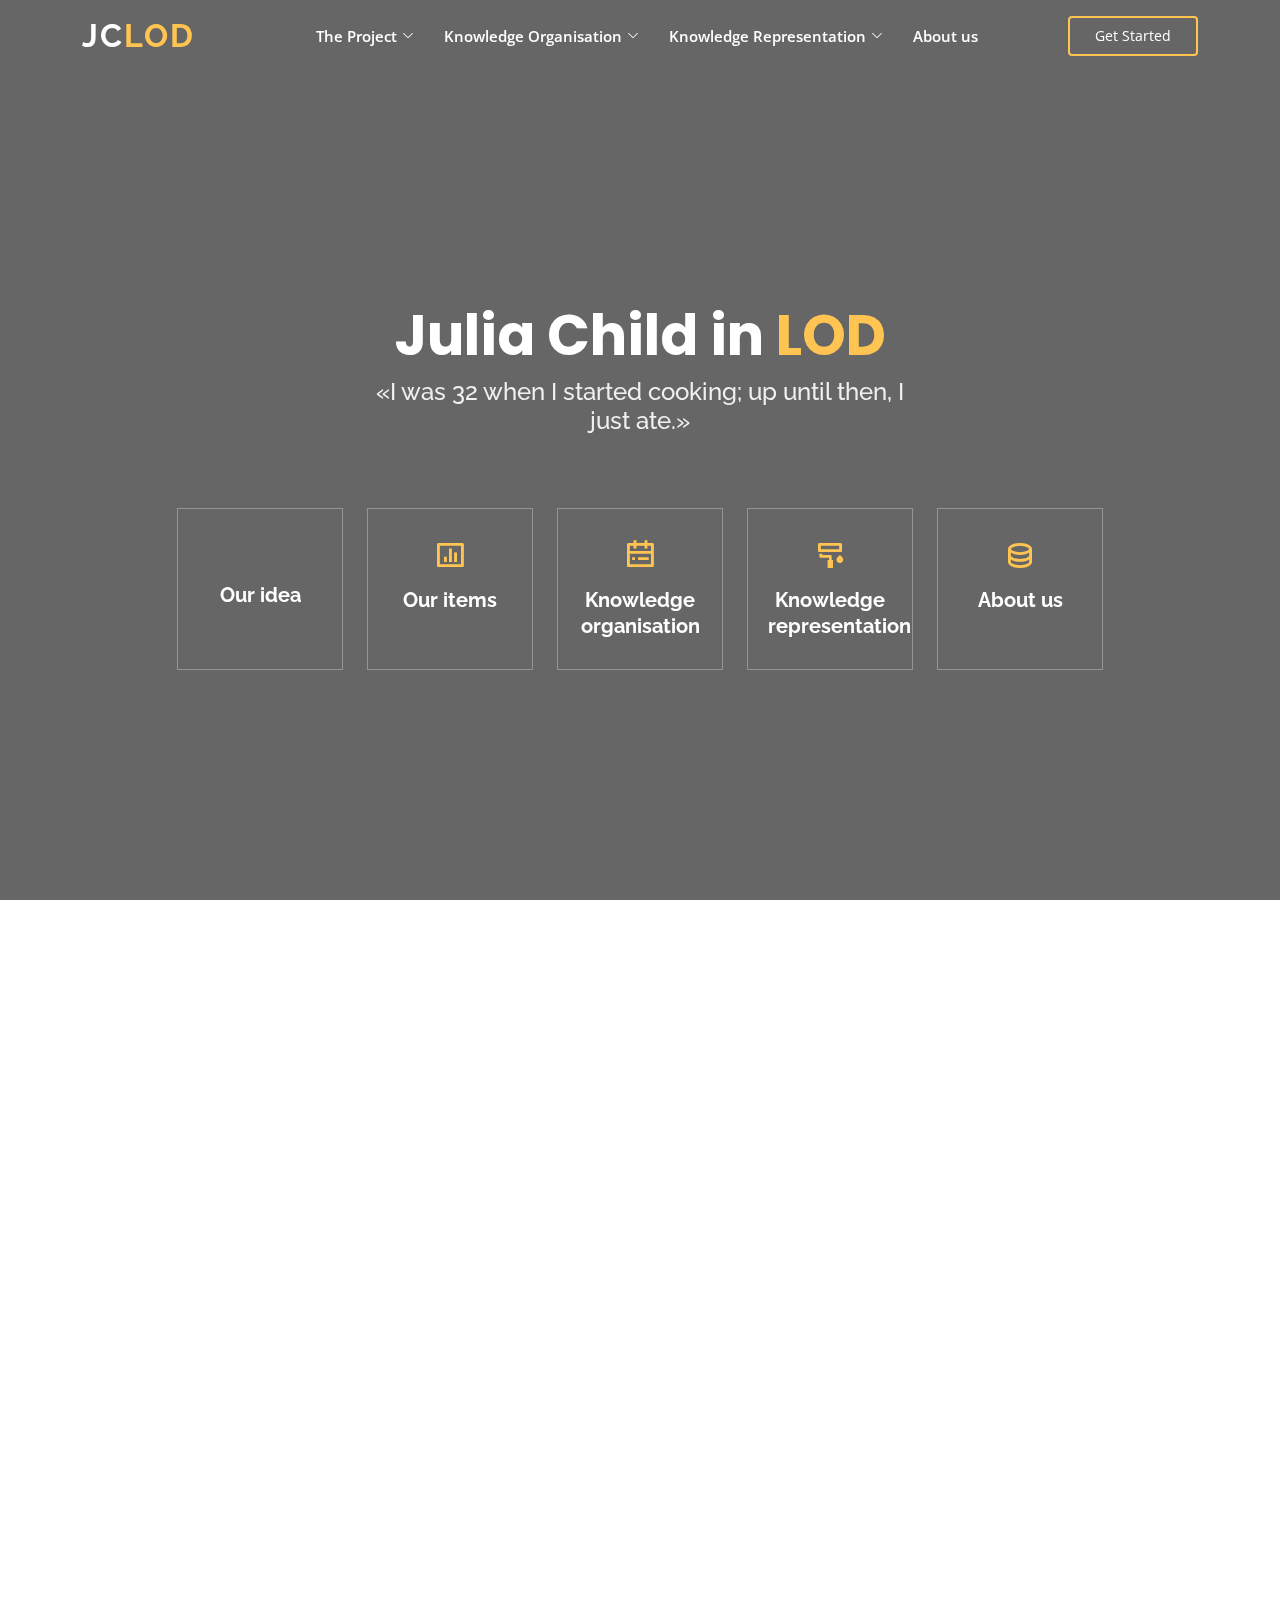
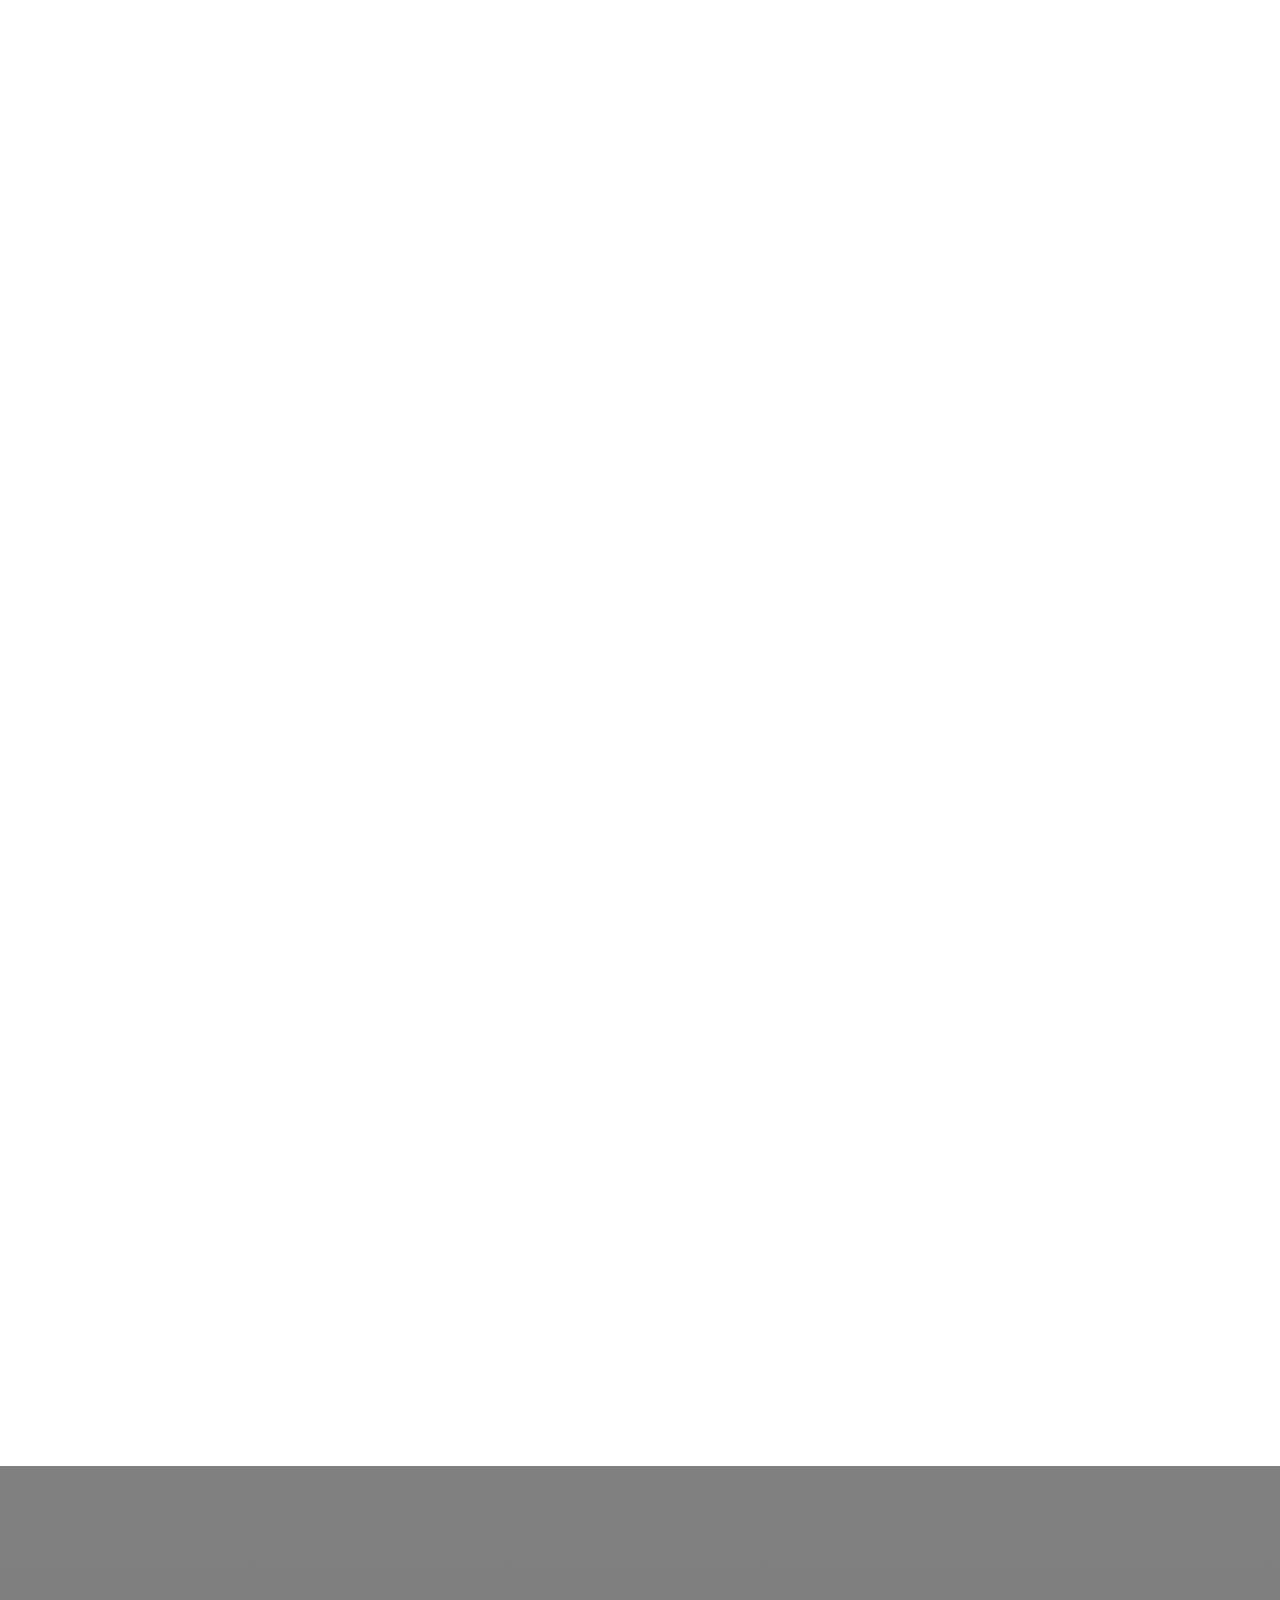
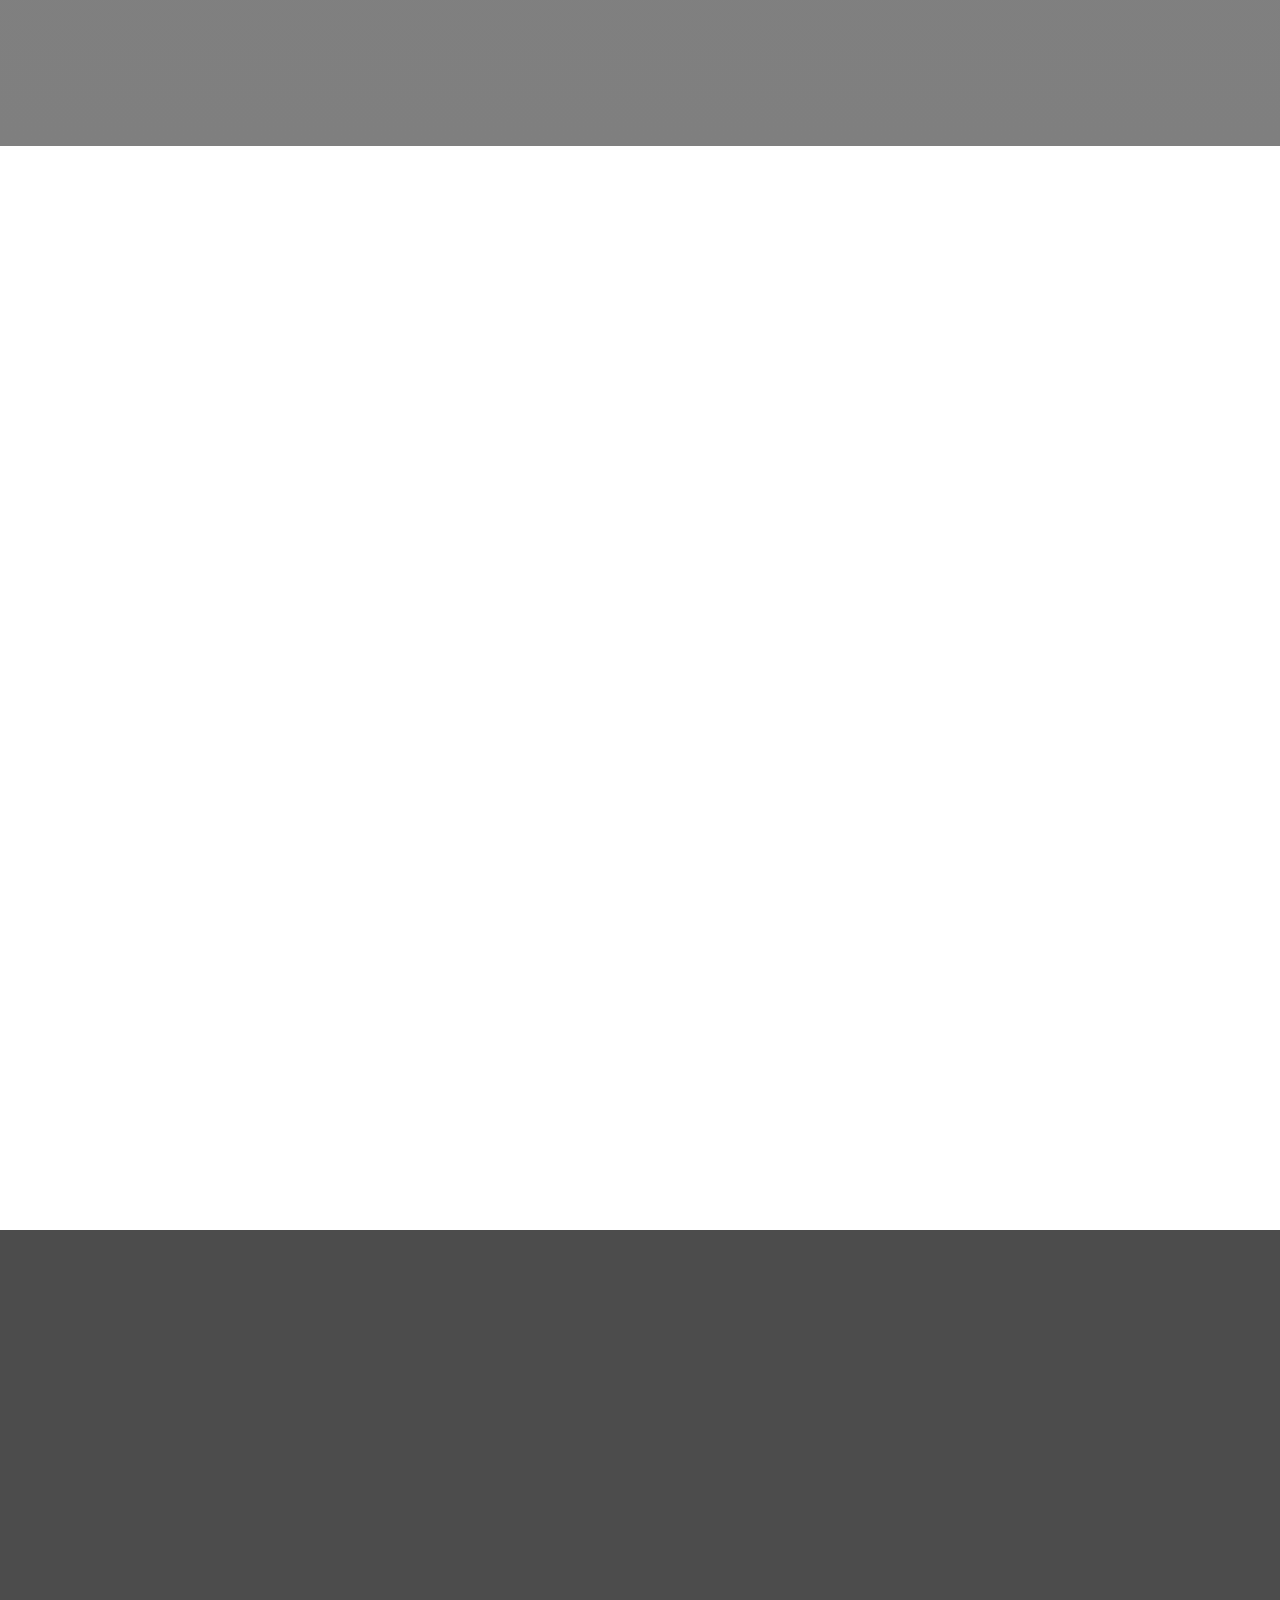
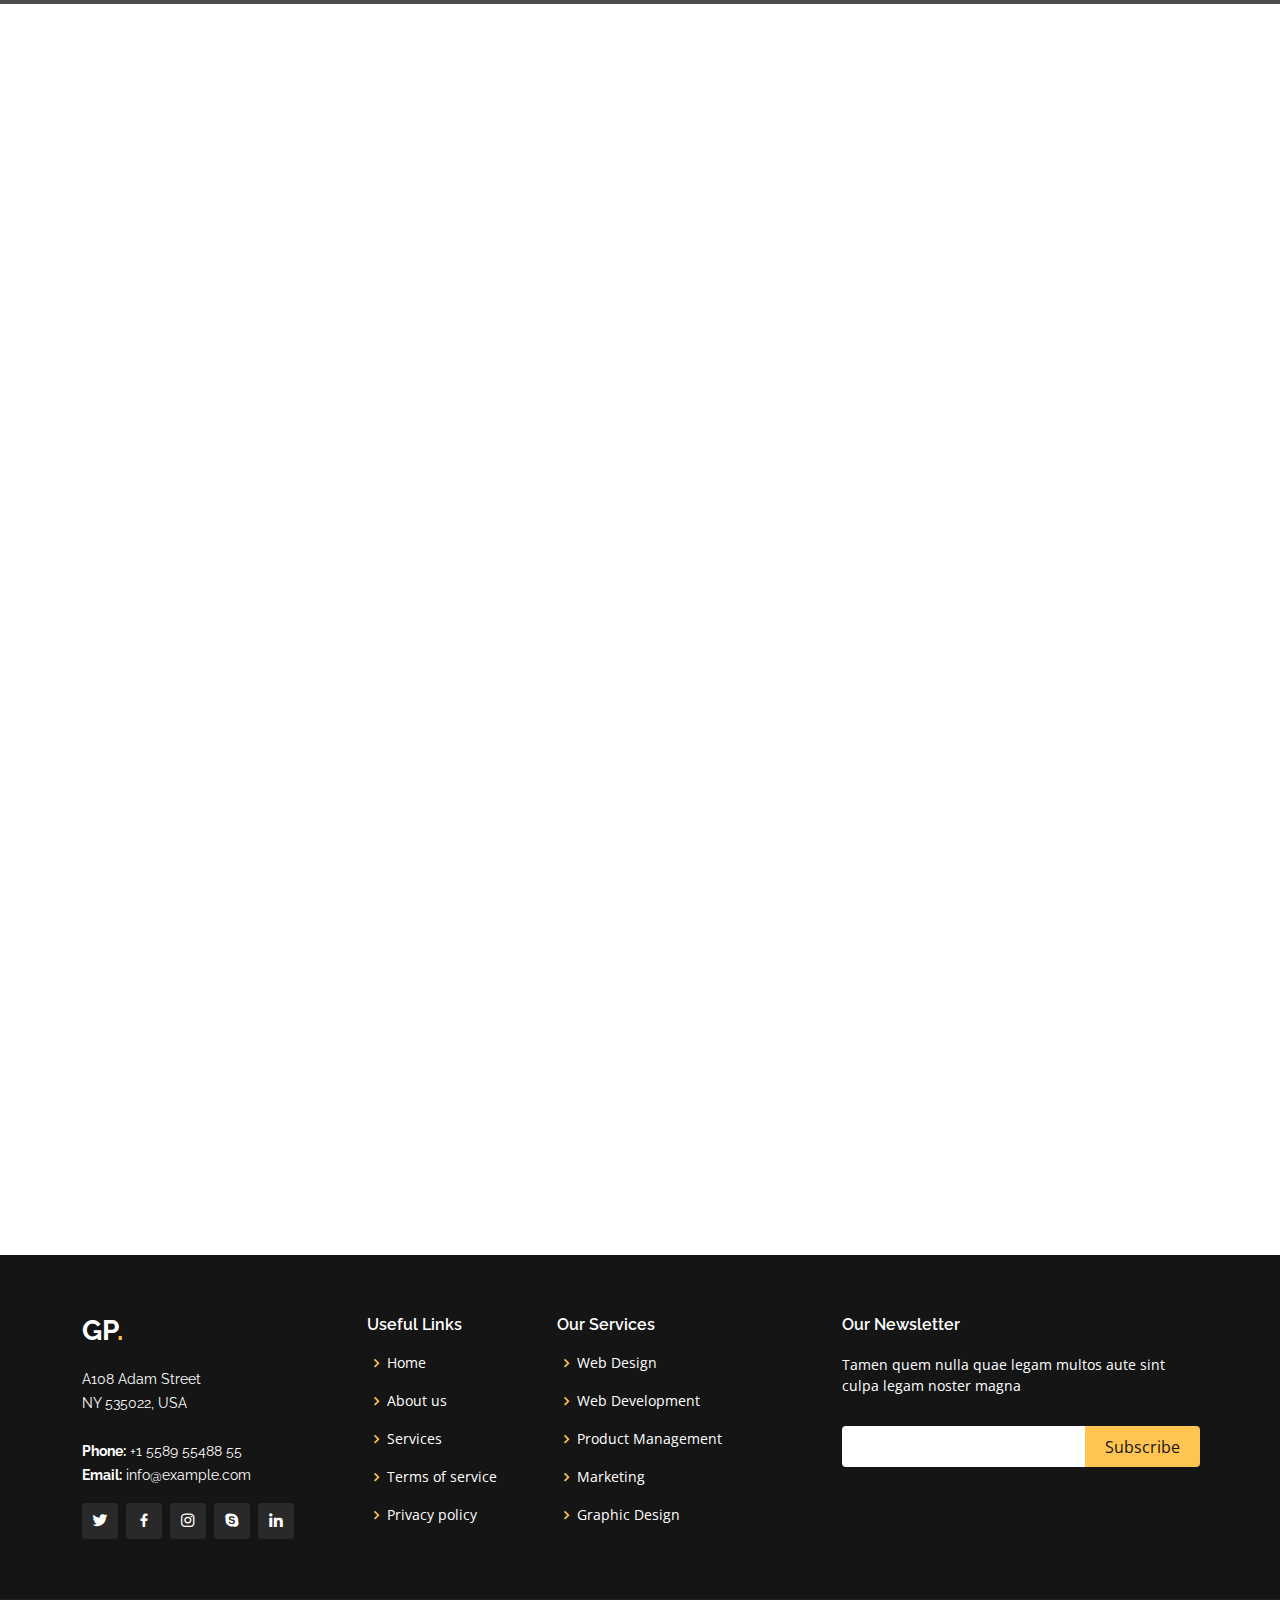
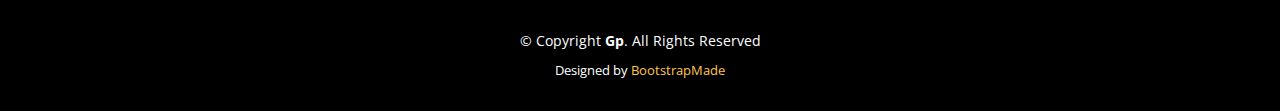
==== commit 37741bb3: "Update index.html" ====
--- a/index.html
+++ b/index.html
@@ -24,9 +24,13 @@
   <link href="assets/vendor/glightbox/css/glightbox.min.css" rel="stylesheet">
   <link href="assets/vendor/remixicon/remixicon.css" rel="stylesheet">
   <link href="assets/vendor/swiper/swiper-bundle.min.css" rel="stylesheet">
+ 
+
 
   <!-- Template Main CSS File -->
   <link href="assets/css/style.css" rel="stylesheet">
+  <!-- Icons from fontawesome -->
+  <link href="assets/css/all.min.css" rel="stylesheet">
 
   <!-- =======================================================
   * Template Name: Gp - v4.1.0
@@ -86,7 +90,7 @@
       <div class="row justify-content-center" data-aos="fade-up" data-aos-delay="150">
         <div class="col-xl-6 col-lg-8">
           <h1>Julia Child in <span>LOD</span></h1>
-          <h2>We are team of talented Digital Humanities students</h2>
+          <h2>«I was 32 when I started cooking; up until then, I just ate.»</h2>
         </div>
       </div>
 
--- a/assets/css/all.min.css
+++ b/assets/css/all.min.css
@@ -0,0 +1,5 @@
+/*!
+ * Font Awesome Free 5.15.3 by @fontawesome - https://fontawesome.com
+ * License - https://fontawesome.com/license/free (Icons: CC BY 4.0, Fonts: SIL OFL 1.1, Code: MIT License)
+ */
+.fa,.fab,.fad,.fal,.far,.fas{-moz-osx-font-smoothing:grayscale;-webkit-font-smoothing:antialiased;display:inline-block;font-style:normal;font-variant:normal;text-rendering:auto;line-height:1}.fa-lg{font-size:1.33333em;line-height:.75em;vertical-align:-.0667em}.fa-xs{font-size:.75em}.fa-sm{font-size:.875em}.fa-1x{font-size:1em}.fa-2x{font-size:2em}.fa-3x{font-size:3em}.fa-4x{font-size:4em}.fa-5x{font-size:5em}.fa-6x{font-size:6em}.fa-7x{font-size:7em}.fa-8x{font-size:8em}.fa-9x{font-size:9em}.fa-10x{font-size:10em}.fa-fw{text-align:center;width:1.25em}.fa-ul{list-style-type:none;margin-left:2.5em;padding-left:0}.fa-ul>li{position:relative}.fa-li{left:-2em;position:absolute;text-align:center;width:2em;line-height:inherit}.fa-border{border:.08em solid #eee;border-radius:.1em;padding:.2em .25em .15em}.fa-pull-left{float:left}.fa-pull-right{float:right}.fa.fa-pull-left,.fab.fa-pull-left,.fal.fa-pull-left,.far.fa-pull-left,.fas.fa-pull-left{margin-right:.3em}.fa.fa-pull-right,.fab.fa-pull-right,.fal.fa-pull-right,.far.fa-pull-right,.fas.fa-pull-right{margin-left:.3em}.fa-spin{-webkit-animation:fa-spin 2s linear infinite;animation:fa-spin 2s linear infinite}.fa-pulse{-webkit-animation:fa-spin 1s steps(8) infinite;animation:fa-spin 1s steps(8) infinite}@-webkit-keyframes fa-spin{0%{-webkit-transform:rotate(0deg);transform:rotate(0deg)}to{-webkit-transform:rotate(1turn);transform:rotate(1turn)}}@keyframes fa-spin{0%{-webkit-transform:rotate(0deg);transform:rotate(0deg)}to{-webkit-transform:rotate(1turn);transform:rotate(1turn)}}.fa-rotate-90{-ms-filter:"progid:DXImageTransform.Microsoft.BasicImage(rotation=1)";-webkit-transform:rotate(90deg);transform:rotate(90deg)}.fa-rotate-180{-ms-filter:"progid:DXImageTransform.Microsoft.BasicImage(rotation=2)";-webkit-transform:rotate(180deg);transform:rotate(180deg)}.fa-rotate-270{-ms-filter:"progid:DXImageTransform.Microsoft.BasicImage(rotation=3)";-webkit-transform:rotate(270deg);transform:rotate(270deg)}.fa-flip-horizontal{-ms-filter:"progid:DXImageTransform.Microsoft.BasicImage(rotation=0, mirror=1)";-webkit-transform:scaleX(-1);transform:scaleX(-1)}.fa-flip-vertical{-webkit-transform:scaleY(-1);transform:scaleY(-1)}.fa-flip-both,.fa-flip-horizontal.fa-flip-vertical,.fa-flip-vertical{-ms-filter:"progid:DXImageTransform.Microsoft.BasicImage(rotation=2, mirror=1)"}.fa-flip-both,.fa-flip-horizontal.fa-flip-vertical{-webkit-transform:scale(-1);transform:scale(-1)}:root .fa-flip-both,:root .fa-flip-horizontal,:root .fa-flip-vertical,:root .fa-rotate-90,:root .fa-rotate-180,:root .fa-rotate-270{-webkit-filter:none;filter:none}.fa-stack{display:inline-block;height:2em;line-height:2em;position:relative;vertical-align:middle;width:2.5em}.fa-stack-1x,.fa-stack-2x{left:0;position:absolute;text-align:center;width:100%}.fa-stack-1x{line-height:inherit}.fa-stack-2x{font-size:2em}.fa-inverse{color:#fff}.fa-500px:before{content:"\f26e"}.fa-accessible-icon:before{content:"\f368"}.fa-accusoft:before{content:"\f369"}.fa-acquisitions-incorporated:before{content:"\f6af"}.fa-ad:before{content:"\f641"}.fa-address-book:before{content:"\f2b9"}.fa-address-card:before{content:"\f2bb"}.fa-adjust:before{content:"\f042"}.fa-adn:before{content:"\f170"}.fa-adversal:before{content:"\f36a"}.fa-affiliatetheme:before{content:"\f36b"}.fa-air-freshener:before{content:"\f5d0"}.fa-airbnb:before{content:"\f834"}.fa-algolia:before{content:"\f36c"}.fa-align-center:before{content:"\f037"}.fa-align-justify:before{content:"\f039"}.fa-align-left:before{content:"\f036"}.fa-align-right:before{content:"\f038"}.fa-alipay:before{content:"\f642"}.fa-allergies:before{content:"\f461"}.fa-amazon:before{content:"\f270"}.fa-amazon-pay:before{content:"\f42c"}.fa-ambulance:before{content:"\f0f9"}.fa-american-sign-language-interpreting:before{content:"\f2a3"}.fa-amilia:before{content:"\f36d"}.fa-anchor:before{content:"\f13d"}.fa-android:before{content:"\f17b"}.fa-angellist:before{content:"\f209"}.fa-angle-double-down:before{content:"\f103"}.fa-angle-double-left:before{content:"\f100"}.fa-angle-double-right:before{content:"\f101"}.fa-angle-double-up:before{content:"\f102"}.fa-angle-down:before{content:"\f107"}.fa-angle-left:before{content:"\f104"}.fa-angle-right:before{content:"\f105"}.fa-angle-up:before{content:"\f106"}.fa-angry:before{content:"\f556"}.fa-angrycreative:before{content:"\f36e"}.fa-angular:before{content:"\f420"}.fa-ankh:before{content:"\f644"}.fa-app-store:before{content:"\f36f"}.fa-app-store-ios:before{content:"\f370"}.fa-apper:before{content:"\f371"}.fa-apple:before{content:"\f179"}.fa-apple-alt:before{content:"\f5d1"}.fa-apple-pay:before{content:"\f415"}.fa-archive:before{content:"\f187"}.fa-archway:before{content:"\f557"}.fa-arrow-alt-circle-down:before{content:"\f358"}.fa-arrow-alt-circle-left:before{content:"\f359"}.fa-arrow-alt-circle-right:before{content:"\f35a"}.fa-arrow-alt-circle-up:before{content:"\f35b"}.fa-arrow-circle-down:before{content:"\f0ab"}.fa-arrow-circle-left:before{content:"\f0a8"}.fa-arrow-circle-right:before{content:"\f0a9"}.fa-arrow-circle-up:before{content:"\f0aa"}.fa-arrow-down:before{content:"\f063"}.fa-arrow-left:before{content:"\f060"}.fa-arrow-right:before{content:"\f061"}.fa-arrow-up:before{content:"\f062"}.fa-arrows-alt:before{content:"\f0b2"}.fa-arrows-alt-h:before{content:"\f337"}.fa-arrows-alt-v:before{content:"\f338"}.fa-artstation:before{content:"\f77a"}.fa-assistive-listening-systems:before{content:"\f2a2"}.fa-asterisk:before{content:"\f069"}.fa-asymmetrik:before{content:"\f372"}.fa-at:before{content:"\f1fa"}.fa-atlas:before{content:"\f558"}.fa-atlassian:before{content:"\f77b"}.fa-atom:before{content:"\f5d2"}.fa-audible:before{content:"\f373"}.fa-audio-description:before{content:"\f29e"}.fa-autoprefixer:before{content:"\f41c"}.fa-avianex:before{content:"\f374"}.fa-aviato:before{content:"\f421"}.fa-award:before{content:"\f559"}.fa-aws:before{content:"\f375"}.fa-baby:before{content:"\f77c"}.fa-baby-carriage:before{content:"\f77d"}.fa-backspace:before{content:"\f55a"}.fa-backward:before{content:"\f04a"}.fa-bacon:before{content:"\f7e5"}.fa-bacteria:before{content:"\e059"}.fa-bacterium:before{content:"\e05a"}.fa-bahai:before{content:"\f666"}.fa-balance-scale:before{content:"\f24e"}.fa-balance-scale-left:before{content:"\f515"}.fa-balance-scale-right:before{content:"\f516"}.fa-ban:before{content:"\f05e"}.fa-band-aid:before{content:"\f462"}.fa-bandcamp:before{content:"\f2d5"}.fa-barcode:before{content:"\f02a"}.fa-bars:before{content:"\f0c9"}.fa-baseball-ball:before{content:"\f433"}.fa-basketball-ball:before{content:"\f434"}.fa-bath:before{content:"\f2cd"}.fa-battery-empty:before{content:"\f244"}.fa-battery-full:before{content:"\f240"}.fa-battery-half:before{content:"\f242"}.fa-battery-quarter:before{content:"\f243"}.fa-battery-three-quarters:before{content:"\f241"}.fa-battle-net:before{content:"\f835"}.fa-bed:before{content:"\f236"}.fa-beer:before{content:"\f0fc"}.fa-behance:before{content:"\f1b4"}.fa-behance-square:before{content:"\f1b5"}.fa-bell:before{content:"\f0f3"}.fa-bell-slash:before{content:"\f1f6"}.fa-bezier-curve:before{content:"\f55b"}.fa-bible:before{content:"\f647"}.fa-bicycle:before{content:"\f206"}.fa-biking:before{content:"\f84a"}.fa-bimobject:before{content:"\f378"}.fa-binoculars:before{content:"\f1e5"}.fa-biohazard:before{content:"\f780"}.fa-birthday-cake:before{content:"\f1fd"}.fa-bitbucket:before{content:"\f171"}.fa-bitcoin:before{content:"\f379"}.fa-bity:before{content:"\f37a"}.fa-black-tie:before{content:"\f27e"}.fa-blackberry:before{content:"\f37b"}.fa-blender:before{content:"\f517"}.fa-blender-phone:before{content:"\f6b6"}.fa-blind:before{content:"\f29d"}.fa-blog:before{content:"\f781"}.fa-blogger:before{content:"\f37c"}.fa-blogger-b:before{content:"\f37d"}.fa-bluetooth:before{content:"\f293"}.fa-bluetooth-b:before{content:"\f294"}.fa-bold:before{content:"\f032"}.fa-bolt:before{content:"\f0e7"}.fa-bomb:before{content:"\f1e2"}.fa-bone:before{content:"\f5d7"}.fa-bong:before{content:"\f55c"}.fa-book:before{content:"\f02d"}.fa-book-dead:before{content:"\f6b7"}.fa-book-medical:before{content:"\f7e6"}.fa-book-open:before{content:"\f518"}.fa-book-reader:before{content:"\f5da"}.fa-bookmark:before{content:"\f02e"}.fa-bootstrap:before{content:"\f836"}.fa-border-all:before{content:"\f84c"}.fa-border-none:before{content:"\f850"}.fa-border-style:before{content:"\f853"}.fa-bowling-ball:before{content:"\f436"}.fa-box:before{content:"\f466"}.fa-box-open:before{content:"\f49e"}.fa-box-tissue:before{content:"\e05b"}.fa-boxes:before{content:"\f468"}.fa-braille:before{content:"\f2a1"}.fa-brain:before{content:"\f5dc"}.fa-bread-slice:before{content:"\f7ec"}.fa-briefcase:before{content:"\f0b1"}.fa-briefcase-medical:before{content:"\f469"}.fa-broadcast-tower:before{content:"\f519"}.fa-broom:before{content:"\f51a"}.fa-brush:before{content:"\f55d"}.fa-btc:before{content:"\f15a"}.fa-buffer:before{content:"\f837"}.fa-bug:before{content:"\f188"}.fa-building:before{content:"\f1ad"}.fa-bullhorn:before{content:"\f0a1"}.fa-bullseye:before{content:"\f140"}.fa-burn:before{content:"\f46a"}.fa-buromobelexperte:before{content:"\f37f"}.fa-bus:before{content:"\f207"}.fa-bus-alt:before{content:"\f55e"}.fa-business-time:before{content:"\f64a"}.fa-buy-n-large:before{content:"\f8a6"}.fa-buysellads:before{content:"\f20d"}.fa-calculator:before{content:"\f1ec"}.fa-calendar:before{content:"\f133"}.fa-calendar-alt:before{content:"\f073"}.fa-calendar-check:before{content:"\f274"}.fa-calendar-day:before{content:"\f783"}.fa-calendar-minus:before{content:"\f272"}.fa-calendar-plus:before{content:"\f271"}.fa-calendar-times:before{content:"\f273"}.fa-calendar-week:before{content:"\f784"}.fa-camera:before{content:"\f030"}.fa-camera-retro:before{content:"\f083"}.fa-campground:before{content:"\f6bb"}.fa-canadian-maple-leaf:before{content:"\f785"}.fa-candy-cane:before{content:"\f786"}.fa-cannabis:before{content:"\f55f"}.fa-capsules:before{content:"\f46b"}.fa-car:before{content:"\f1b9"}.fa-car-alt:before{content:"\f5de"}.fa-car-battery:before{content:"\f5df"}.fa-car-crash:before{content:"\f5e1"}.fa-car-side:before{content:"\f5e4"}.fa-caravan:before{content:"\f8ff"}.fa-caret-down:before{content:"\f0d7"}.fa-caret-left:before{content:"\f0d9"}.fa-caret-right:before{content:"\f0da"}.fa-caret-square-down:before{content:"\f150"}.fa-caret-square-left:before{content:"\f191"}.fa-caret-square-right:before{content:"\f152"}.fa-caret-square-up:before{content:"\f151"}.fa-caret-up:before{content:"\f0d8"}.fa-carrot:before{content:"\f787"}.fa-cart-arrow-down:before{content:"\f218"}.fa-cart-plus:before{content:"\f217"}.fa-cash-register:before{content:"\f788"}.fa-cat:before{content:"\f6be"}.fa-cc-amazon-pay:before{content:"\f42d"}.fa-cc-amex:before{content:"\f1f3"}.fa-cc-apple-pay:before{content:"\f416"}.fa-cc-diners-club:before{content:"\f24c"}.fa-cc-discover:before{content:"\f1f2"}.fa-cc-jcb:before{content:"\f24b"}.fa-cc-mastercard:before{content:"\f1f1"}.fa-cc-paypal:before{content:"\f1f4"}.fa-cc-stripe:before{content:"\f1f5"}.fa-cc-visa:before{content:"\f1f0"}.fa-centercode:before{content:"\f380"}.fa-centos:before{content:"\f789"}.fa-certificate:before{content:"\f0a3"}.fa-chair:before{content:"\f6c0"}.fa-chalkboard:before{content:"\f51b"}.fa-chalkboard-teacher:before{content:"\f51c"}.fa-charging-station:before{content:"\f5e7"}.fa-chart-area:before{content:"\f1fe"}.fa-chart-bar:before{content:"\f080"}.fa-chart-line:before{content:"\f201"}.fa-chart-pie:before{content:"\f200"}.fa-check:before{content:"\f00c"}.fa-check-circle:before{content:"\f058"}.fa-check-double:before{content:"\f560"}.fa-check-square:before{content:"\f14a"}.fa-cheese:before{content:"\f7ef"}.fa-chess:before{content:"\f439"}.fa-chess-bishop:before{content:"\f43a"}.fa-chess-board:before{content:"\f43c"}.fa-chess-king:before{content:"\f43f"}.fa-chess-knight:before{content:"\f441"}.fa-chess-pawn:before{content:"\f443"}.fa-chess-queen:before{content:"\f445"}.fa-chess-rook:before{content:"\f447"}.fa-chevron-circle-down:before{content:"\f13a"}.fa-chevron-circle-left:before{content:"\f137"}.fa-chevron-circle-right:before{content:"\f138"}.fa-chevron-circle-up:before{content:"\f139"}.fa-chevron-down:before{content:"\f078"}.fa-chevron-left:before{content:"\f053"}.fa-chevron-right:before{content:"\f054"}.fa-chevron-up:before{content:"\f077"}.fa-child:before{content:"\f1ae"}.fa-chrome:before{content:"\f268"}.fa-chromecast:before{content:"\f838"}.fa-church:before{content:"\f51d"}.fa-circle:before{content:"\f111"}.fa-circle-notch:before{content:"\f1ce"}.fa-city:before{content:"\f64f"}.fa-clinic-medical:before{content:"\f7f2"}.fa-clipboard:before{content:"\f328"}.fa-clipboard-check:before{content:"\f46c"}.fa-clipboard-list:before{content:"\f46d"}.fa-clock:before{content:"\f017"}.fa-clone:before{content:"\f24d"}.fa-closed-captioning:before{content:"\f20a"}.fa-cloud:before{content:"\f0c2"}.fa-cloud-download-alt:before{content:"\f381"}.fa-cloud-meatball:before{content:"\f73b"}.fa-cloud-moon:before{content:"\f6c3"}.fa-cloud-moon-rain:before{content:"\f73c"}.fa-cloud-rain:before{content:"\f73d"}.fa-cloud-showers-heavy:before{content:"\f740"}.fa-cloud-sun:before{content:"\f6c4"}.fa-cloud-sun-rain:before{content:"\f743"}.fa-cloud-upload-alt:before{content:"\f382"}.fa-cloudflare:before{content:"\e07d"}.fa-cloudscale:before{content:"\f383"}.fa-cloudsmith:before{content:"\f384"}.fa-cloudversify:before{content:"\f385"}.fa-cocktail:before{content:"\f561"}.fa-code:before{content:"\f121"}.fa-code-branch:before{content:"\f126"}.fa-codepen:before{content:"\f1cb"}.fa-codiepie:before{content:"\f284"}.fa-coffee:before{content:"\f0f4"}.fa-cog:before{content:"\f013"}.fa-cogs:before{content:"\f085"}.fa-coins:before{content:"\f51e"}.fa-columns:before{content:"\f0db"}.fa-comment:before{content:"\f075"}.fa-comment-alt:before{content:"\f27a"}.fa-comment-dollar:before{content:"\f651"}.fa-comment-dots:before{content:"\f4ad"}.fa-comment-medical:before{content:"\f7f5"}.fa-comment-slash:before{content:"\f4b3"}.fa-comments:before{content:"\f086"}.fa-comments-dollar:before{content:"\f653"}.fa-compact-disc:before{content:"\f51f"}.fa-compass:before{content:"\f14e"}.fa-compress:before{content:"\f066"}.fa-compress-alt:before{content:"\f422"}.fa-compress-arrows-alt:before{content:"\f78c"}.fa-concierge-bell:before{content:"\f562"}.fa-confluence:before{content:"\f78d"}.fa-connectdevelop:before{content:"\f20e"}.fa-contao:before{content:"\f26d"}.fa-cookie:before{content:"\f563"}.fa-cookie-bite:before{content:"\f564"}.fa-copy:before{content:"\f0c5"}.fa-copyright:before{content:"\f1f9"}.fa-cotton-bureau:before{content:"\f89e"}.fa-couch:before{content:"\f4b8"}.fa-cpanel:before{content:"\f388"}.fa-creative-commons:before{content:"\f25e"}.fa-creative-commons-by:before{content:"\f4e7"}.fa-creative-commons-nc:before{content:"\f4e8"}.fa-creative-commons-nc-eu:before{content:"\f4e9"}.fa-creative-commons-nc-jp:before{content:"\f4ea"}.fa-creative-commons-nd:before{content:"\f4eb"}.fa-creative-commons-pd:before{content:"\f4ec"}.fa-creative-commons-pd-alt:before{content:"\f4ed"}.fa-creative-commons-remix:before{content:"\f4ee"}.fa-creative-commons-sa:before{content:"\f4ef"}.fa-creative-commons-sampling:before{content:"\f4f0"}.fa-creative-commons-sampling-plus:before{content:"\f4f1"}.fa-creative-commons-share:before{content:"\f4f2"}.fa-creative-commons-zero:before{content:"\f4f3"}.fa-credit-card:before{content:"\f09d"}.fa-critical-role:before{content:"\f6c9"}.fa-crop:before{content:"\f125"}.fa-crop-alt:before{content:"\f565"}.fa-cross:before{content:"\f654"}.fa-crosshairs:before{content:"\f05b"}.fa-crow:before{content:"\f520"}.fa-crown:before{content:"\f521"}.fa-crutch:before{content:"\f7f7"}.fa-css3:before{content:"\f13c"}.fa-css3-alt:before{content:"\f38b"}.fa-cube:before{content:"\f1b2"}.fa-cubes:before{content:"\f1b3"}.fa-cut:before{content:"\f0c4"}.fa-cuttlefish:before{content:"\f38c"}.fa-d-and-d:before{content:"\f38d"}.fa-d-and-d-beyond:before{content:"\f6ca"}.fa-dailymotion:before{content:"\e052"}.fa-dashcube:before{content:"\f210"}.fa-database:before{content:"\f1c0"}.fa-deaf:before{content:"\f2a4"}.fa-deezer:before{content:"\e077"}.fa-delicious:before{content:"\f1a5"}.fa-democrat:before{content:"\f747"}.fa-deploydog:before{content:"\f38e"}.fa-deskpro:before{content:"\f38f"}.fa-desktop:before{content:"\f108"}.fa-dev:before{content:"\f6cc"}.fa-deviantart:before{content:"\f1bd"}.fa-dharmachakra:before{content:"\f655"}.fa-dhl:before{content:"\f790"}.fa-diagnoses:before{content:"\f470"}.fa-diaspora:before{content:"\f791"}.fa-dice:before{content:"\f522"}.fa-dice-d20:before{content:"\f6cf"}.fa-dice-d6:before{content:"\f6d1"}.fa-dice-five:before{content:"\f523"}.fa-dice-four:before{content:"\f524"}.fa-dice-one:before{content:"\f525"}.fa-dice-six:before{content:"\f526"}.fa-dice-three:before{content:"\f527"}.fa-dice-two:before{content:"\f528"}.fa-digg:before{content:"\f1a6"}.fa-digital-ocean:before{content:"\f391"}.fa-digital-tachograph:before{content:"\f566"}.fa-directions:before{content:"\f5eb"}.fa-discord:before{content:"\f392"}.fa-discourse:before{content:"\f393"}.fa-disease:before{content:"\f7fa"}.fa-divide:before{content:"\f529"}.fa-dizzy:before{content:"\f567"}.fa-dna:before{content:"\f471"}.fa-dochub:before{content:"\f394"}.fa-docker:before{content:"\f395"}.fa-dog:before{content:"\f6d3"}.fa-dollar-sign:before{content:"\f155"}.fa-dolly:before{content:"\f472"}.fa-dolly-flatbed:before{content:"\f474"}.fa-donate:before{content:"\f4b9"}.fa-door-closed:before{content:"\f52a"}.fa-door-open:before{content:"\f52b"}.fa-dot-circle:before{content:"\f192"}.fa-dove:before{content:"\f4ba"}.fa-download:before{content:"\f019"}.fa-draft2digital:before{content:"\f396"}.fa-drafting-compass:before{content:"\f568"}.fa-dragon:before{content:"\f6d5"}.fa-draw-polygon:before{content:"\f5ee"}.fa-dribbble:before{content:"\f17d"}.fa-dribbble-square:before{content:"\f397"}.fa-dropbox:before{content:"\f16b"}.fa-drum:before{content:"\f569"}.fa-drum-steelpan:before{content:"\f56a"}.fa-drumstick-bite:before{content:"\f6d7"}.fa-drupal:before{content:"\f1a9"}.fa-dumbbell:before{content:"\f44b"}.fa-dumpster:before{content:"\f793"}.fa-dumpster-fire:before{content:"\f794"}.fa-dungeon:before{content:"\f6d9"}.fa-dyalog:before{content:"\f399"}.fa-earlybirds:before{content:"\f39a"}.fa-ebay:before{content:"\f4f4"}.fa-edge:before{content:"\f282"}.fa-edge-legacy:before{content:"\e078"}.fa-edit:before{content:"\f044"}.fa-egg:before{content:"\f7fb"}.fa-eject:before{content:"\f052"}.fa-elementor:before{content:"\f430"}.fa-ellipsis-h:before{content:"\f141"}.fa-ellipsis-v:before{content:"\f142"}.fa-ello:before{content:"\f5f1"}.fa-ember:before{content:"\f423"}.fa-empire:before{content:"\f1d1"}.fa-envelope:before{content:"\f0e0"}.fa-envelope-open:before{content:"\f2b6"}.fa-envelope-open-text:before{content:"\f658"}.fa-envelope-square:before{content:"\f199"}.fa-envira:before{content:"\f299"}.fa-equals:before{content:"\f52c"}.fa-eraser:before{content:"\f12d"}.fa-erlang:before{content:"\f39d"}.fa-ethereum:before{content:"\f42e"}.fa-ethernet:before{content:"\f796"}.fa-etsy:before{content:"\f2d7"}.fa-euro-sign:before{content:"\f153"}.fa-evernote:before{content:"\f839"}.fa-exchange-alt:before{content:"\f362"}.fa-exclamation:before{content:"\f12a"}.fa-exclamation-circle:before{content:"\f06a"}.fa-exclamation-triangle:before{content:"\f071"}.fa-expand:before{content:"\f065"}.fa-expand-alt:before{content:"\f424"}.fa-expand-arrows-alt:before{content:"\f31e"}.fa-expeditedssl:before{content:"\f23e"}.fa-external-link-alt:before{content:"\f35d"}.fa-external-link-square-alt:before{content:"\f360"}.fa-eye:before{content:"\f06e"}.fa-eye-dropper:before{content:"\f1fb"}.fa-eye-slash:before{content:"\f070"}.fa-facebook:before{content:"\f09a"}.fa-facebook-f:before{content:"\f39e"}.fa-facebook-messenger:before{content:"\f39f"}.fa-facebook-square:before{content:"\f082"}.fa-fan:before{content:"\f863"}.fa-fantasy-flight-games:before{content:"\f6dc"}.fa-fast-backward:before{content:"\f049"}.fa-fast-forward:before{content:"\f050"}.fa-faucet:before{content:"\e005"}.fa-fax:before{content:"\f1ac"}.fa-feather:before{content:"\f52d"}.fa-feather-alt:before{content:"\f56b"}.fa-fedex:before{content:"\f797"}.fa-fedora:before{content:"\f798"}.fa-female:before{content:"\f182"}.fa-fighter-jet:before{content:"\f0fb"}.fa-figma:before{content:"\f799"}.fa-file:before{content:"\f15b"}.fa-file-alt:before{content:"\f15c"}.fa-file-archive:before{content:"\f1c6"}.fa-file-audio:before{content:"\f1c7"}.fa-file-code:before{content:"\f1c9"}.fa-file-contract:before{content:"\f56c"}.fa-file-csv:before{content:"\f6dd"}.fa-file-download:before{content:"\f56d"}.fa-file-excel:before{content:"\f1c3"}.fa-file-export:before{content:"\f56e"}.fa-file-image:before{content:"\f1c5"}.fa-file-import:before{content:"\f56f"}.fa-file-invoice:before{content:"\f570"}.fa-file-invoice-dollar:before{content:"\f571"}.fa-file-medical:before{content:"\f477"}.fa-file-medical-alt:before{content:"\f478"}.fa-file-pdf:before{content:"\f1c1"}.fa-file-powerpoint:before{content:"\f1c4"}.fa-file-prescription:before{content:"\f572"}.fa-file-signature:before{content:"\f573"}.fa-file-upload:before{content:"\f574"}.fa-file-video:before{content:"\f1c8"}.fa-file-word:before{content:"\f1c2"}.fa-fill:before{content:"\f575"}.fa-fill-drip:before{content:"\f576"}.fa-film:before{content:"\f008"}.fa-filter:before{content:"\f0b0"}.fa-fingerprint:before{content:"\f577"}.fa-fire:before{content:"\f06d"}.fa-fire-alt:before{content:"\f7e4"}.fa-fire-extinguisher:before{content:"\f134"}.fa-firefox:before{content:"\f269"}.fa-firefox-browser:before{content:"\e007"}.fa-first-aid:before{content:"\f479"}.fa-first-order:before{content:"\f2b0"}.fa-first-order-alt:before{content:"\f50a"}.fa-firstdraft:before{content:"\f3a1"}.fa-fish:before{content:"\f578"}.fa-fist-raised:before{content:"\f6de"}.fa-flag:before{content:"\f024"}.fa-flag-checkered:before{content:"\f11e"}.fa-flag-usa:before{content:"\f74d"}.fa-flask:before{content:"\f0c3"}.fa-flickr:before{content:"\f16e"}.fa-flipboard:before{content:"\f44d"}.fa-flushed:before{content:"\f579"}.fa-fly:before{content:"\f417"}.fa-folder:before{content:"\f07b"}.fa-folder-minus:before{content:"\f65d"}.fa-folder-open:before{content:"\f07c"}.fa-folder-plus:before{content:"\f65e"}.fa-font:before{content:"\f031"}.fa-font-awesome:before{content:"\f2b4"}.fa-font-awesome-alt:before{content:"\f35c"}.fa-font-awesome-flag:before{content:"\f425"}.fa-font-awesome-logo-full:before{content:"\f4e6"}.fa-fonticons:before{content:"\f280"}.fa-fonticons-fi:before{content:"\f3a2"}.fa-football-ball:before{content:"\f44e"}.fa-fort-awesome:before{content:"\f286"}.fa-fort-awesome-alt:before{content:"\f3a3"}.fa-forumbee:before{content:"\f211"}.fa-forward:before{content:"\f04e"}.fa-foursquare:before{content:"\f180"}.fa-free-code-camp:before{content:"\f2c5"}.fa-freebsd:before{content:"\f3a4"}.fa-frog:before{content:"\f52e"}.fa-frown:before{content:"\f119"}.fa-frown-open:before{content:"\f57a"}.fa-fulcrum:before{content:"\f50b"}.fa-funnel-dollar:before{content:"\f662"}.fa-futbol:before{content:"\f1e3"}.fa-galactic-republic:before{content:"\f50c"}.fa-galactic-senate:before{content:"\f50d"}.fa-gamepad:before{content:"\f11b"}.fa-gas-pump:before{content:"\f52f"}.fa-gavel:before{content:"\f0e3"}.fa-gem:before{content:"\f3a5"}.fa-genderless:before{content:"\f22d"}.fa-get-pocket:before{content:"\f265"}.fa-gg:before{content:"\f260"}.fa-gg-circle:before{content:"\f261"}.fa-ghost:before{content:"\f6e2"}.fa-gift:before{content:"\f06b"}.fa-gifts:before{content:"\f79c"}.fa-git:before{content:"\f1d3"}.fa-git-alt:before{content:"\f841"}.fa-git-square:before{content:"\f1d2"}.fa-github:before{content:"\f09b"}.fa-github-alt:before{content:"\f113"}.fa-github-square:before{content:"\f092"}.fa-gitkraken:before{content:"\f3a6"}.fa-gitlab:before{content:"\f296"}.fa-gitter:before{content:"\f426"}.fa-glass-cheers:before{content:"\f79f"}.fa-glass-martini:before{content:"\f000"}.fa-glass-martini-alt:before{content:"\f57b"}.fa-glass-whiskey:before{content:"\f7a0"}.fa-glasses:before{content:"\f530"}.fa-glide:before{content:"\f2a5"}.fa-glide-g:before{content:"\f2a6"}.fa-globe:before{content:"\f0ac"}.fa-globe-africa:before{content:"\f57c"}.fa-globe-americas:before{content:"\f57d"}.fa-globe-asia:before{content:"\f57e"}.fa-globe-europe:before{content:"\f7a2"}.fa-gofore:before{content:"\f3a7"}.fa-golf-ball:before{content:"\f450"}.fa-goodreads:before{content:"\f3a8"}.fa-goodreads-g:before{content:"\f3a9"}.fa-google:before{content:"\f1a0"}.fa-google-drive:before{content:"\f3aa"}.fa-google-pay:before{content:"\e079"}.fa-google-play:before{content:"\f3ab"}.fa-google-plus:before{content:"\f2b3"}.fa-google-plus-g:before{content:"\f0d5"}.fa-google-plus-square:before{content:"\f0d4"}.fa-google-wallet:before{content:"\f1ee"}.fa-gopuram:before{content:"\f664"}.fa-graduation-cap:before{content:"\f19d"}.fa-gratipay:before{content:"\f184"}.fa-grav:before{content:"\f2d6"}.fa-greater-than:before{content:"\f531"}.fa-greater-than-equal:before{content:"\f532"}.fa-grimace:before{content:"\f57f"}.fa-grin:before{content:"\f580"}.fa-grin-alt:before{content:"\f581"}.fa-grin-beam:before{content:"\f582"}.fa-grin-beam-sweat:before{content:"\f583"}.fa-grin-hearts:before{content:"\f584"}.fa-grin-squint:before{content:"\f585"}.fa-grin-squint-tears:before{content:"\f586"}.fa-grin-stars:before{content:"\f587"}.fa-grin-tears:before{content:"\f588"}.fa-grin-tongue:before{content:"\f589"}.fa-grin-tongue-squint:before{content:"\f58a"}.fa-grin-tongue-wink:before{content:"\f58b"}.fa-grin-wink:before{content:"\f58c"}.fa-grip-horizontal:before{content:"\f58d"}.fa-grip-lines:before{content:"\f7a4"}.fa-grip-lines-vertical:before{content:"\f7a5"}.fa-grip-vertical:before{content:"\f58e"}.fa-gripfire:before{content:"\f3ac"}.fa-grunt:before{content:"\f3ad"}.fa-guilded:before{content:"\e07e"}.fa-guitar:before{content:"\f7a6"}.fa-gulp:before{content:"\f3ae"}.fa-h-square:before{content:"\f0fd"}.fa-hacker-news:before{content:"\f1d4"}.fa-hacker-news-square:before{content:"\f3af"}.fa-hackerrank:before{content:"\f5f7"}.fa-hamburger:before{content:"\f805"}.fa-hammer:before{content:"\f6e3"}.fa-hamsa:before{content:"\f665"}.fa-hand-holding:before{content:"\f4bd"}.fa-hand-holding-heart:before{content:"\f4be"}.fa-hand-holding-medical:before{content:"\e05c"}.fa-hand-holding-usd:before{content:"\f4c0"}.fa-hand-holding-water:before{content:"\f4c1"}.fa-hand-lizard:before{content:"\f258"}.fa-hand-middle-finger:before{content:"\f806"}.fa-hand-paper:before{content:"\f256"}.fa-hand-peace:before{content:"\f25b"}.fa-hand-point-down:before{content:"\f0a7"}.fa-hand-point-left:before{content:"\f0a5"}.fa-hand-point-right:before{content:"\f0a4"}.fa-hand-point-up:before{content:"\f0a6"}.fa-hand-pointer:before{content:"\f25a"}.fa-hand-rock:before{content:"\f255"}.fa-hand-scissors:before{content:"\f257"}.fa-hand-sparkles:before{content:"\e05d"}.fa-hand-spock:before{content:"\f259"}.fa-hands:before{content:"\f4c2"}.fa-hands-helping:before{content:"\f4c4"}.fa-hands-wash:before{content:"\e05e"}.fa-handshake:before{content:"\f2b5"}.fa-handshake-alt-slash:before{content:"\e05f"}.fa-handshake-slash:before{content:"\e060"}.fa-hanukiah:before{content:"\f6e6"}.fa-hard-hat:before{content:"\f807"}.fa-hashtag:before{content:"\f292"}.fa-hat-cowboy:before{content:"\f8c0"}.fa-hat-cowboy-side:before{content:"\f8c1"}.fa-hat-wizard:before{content:"\f6e8"}.fa-hdd:before{content:"\f0a0"}.fa-head-side-cough:before{content:"\e061"}.fa-head-side-cough-slash:before{content:"\e062"}.fa-head-side-mask:before{content:"\e063"}.fa-head-side-virus:before{content:"\e064"}.fa-heading:before{content:"\f1dc"}.fa-headphones:before{content:"\f025"}.fa-headphones-alt:before{content:"\f58f"}.fa-headset:before{content:"\f590"}.fa-heart:before{content:"\f004"}.fa-heart-broken:before{content:"\f7a9"}.fa-heartbeat:before{content:"\f21e"}.fa-helicopter:before{content:"\f533"}.fa-highlighter:before{content:"\f591"}.fa-hiking:before{content:"\f6ec"}.fa-hippo:before{content:"\f6ed"}.fa-hips:before{content:"\f452"}.fa-hire-a-helper:before{content:"\f3b0"}.fa-history:before{content:"\f1da"}.fa-hive:before{content:"\e07f"}.fa-hockey-puck:before{content:"\f453"}.fa-holly-berry:before{content:"\f7aa"}.fa-home:before{content:"\f015"}.fa-hooli:before{content:"\f427"}.fa-hornbill:before{content:"\f592"}.fa-horse:before{content:"\f6f0"}.fa-horse-head:before{content:"\f7ab"}.fa-hospital:before{content:"\f0f8"}.fa-hospital-alt:before{content:"\f47d"}.fa-hospital-symbol:before{content:"\f47e"}.fa-hospital-user:before{content:"\f80d"}.fa-hot-tub:before{content:"\f593"}.fa-hotdog:before{content:"\f80f"}.fa-hotel:before{content:"\f594"}.fa-hotjar:before{content:"\f3b1"}.fa-hourglass:before{content:"\f254"}.fa-hourglass-end:before{content:"\f253"}.fa-hourglass-half:before{content:"\f252"}.fa-hourglass-start:before{content:"\f251"}.fa-house-damage:before{content:"\f6f1"}.fa-house-user:before{content:"\e065"}.fa-houzz:before{content:"\f27c"}.fa-hryvnia:before{content:"\f6f2"}.fa-html5:before{content:"\f13b"}.fa-hubspot:before{content:"\f3b2"}.fa-i-cursor:before{content:"\f246"}.fa-ice-cream:before{content:"\f810"}.fa-icicles:before{content:"\f7ad"}.fa-icons:before{content:"\f86d"}.fa-id-badge:before{content:"\f2c1"}.fa-id-card:before{content:"\f2c2"}.fa-id-card-alt:before{content:"\f47f"}.fa-ideal:before{content:"\e013"}.fa-igloo:before{content:"\f7ae"}.fa-image:before{content:"\f03e"}.fa-images:before{content:"\f302"}.fa-imdb:before{content:"\f2d8"}.fa-inbox:before{content:"\f01c"}.fa-indent:before{content:"\f03c"}.fa-industry:before{content:"\f275"}.fa-infinity:before{content:"\f534"}.fa-info:before{content:"\f129"}.fa-info-circle:before{content:"\f05a"}.fa-innosoft:before{content:"\e080"}.fa-instagram:before{content:"\f16d"}.fa-instagram-square:before{content:"\e055"}.fa-instalod:before{content:"\e081"}.fa-intercom:before{content:"\f7af"}.fa-internet-explorer:before{content:"\f26b"}.fa-invision:before{content:"\f7b0"}.fa-ioxhost:before{content:"\f208"}.fa-italic:before{content:"\f033"}.fa-itch-io:before{content:"\f83a"}.fa-itunes:before{content:"\f3b4"}.fa-itunes-note:before{content:"\f3b5"}.fa-java:before{content:"\f4e4"}.fa-jedi:before{content:"\f669"}.fa-jedi-order:before{content:"\f50e"}.fa-jenkins:before{content:"\f3b6"}.fa-jira:before{content:"\f7b1"}.fa-joget:before{content:"\f3b7"}.fa-joint:before{content:"\f595"}.fa-joomla:before{content:"\f1aa"}.fa-journal-whills:before{content:"\f66a"}.fa-js:before{content:"\f3b8"}.fa-js-square:before{content:"\f3b9"}.fa-jsfiddle:before{content:"\f1cc"}.fa-kaaba:before{content:"\f66b"}.fa-kaggle:before{content:"\f5fa"}.fa-key:before{content:"\f084"}.fa-keybase:before{content:"\f4f5"}.fa-keyboard:before{content:"\f11c"}.fa-keycdn:before{content:"\f3ba"}.fa-khanda:before{content:"\f66d"}.fa-kickstarter:before{content:"\f3bb"}.fa-kickstarter-k:before{content:"\f3bc"}.fa-kiss:before{content:"\f596"}.fa-kiss-beam:before{content:"\f597"}.fa-kiss-wink-heart:before{content:"\f598"}.fa-kiwi-bird:before{content:"\f535"}.fa-korvue:before{content:"\f42f"}.fa-landmark:before{content:"\f66f"}.fa-language:before{content:"\f1ab"}.fa-laptop:before{content:"\f109"}.fa-laptop-code:before{content:"\f5fc"}.fa-laptop-house:before{content:"\e066"}.fa-laptop-medical:before{content:"\f812"}.fa-laravel:before{content:"\f3bd"}.fa-lastfm:before{content:"\f202"}.fa-lastfm-square:before{content:"\f203"}.fa-laugh:before{content:"\f599"}.fa-laugh-beam:before{content:"\f59a"}.fa-laugh-squint:before{content:"\f59b"}.fa-laugh-wink:before{content:"\f59c"}.fa-layer-group:before{content:"\f5fd"}.fa-leaf:before{content:"\f06c"}.fa-leanpub:before{content:"\f212"}.fa-lemon:before{content:"\f094"}.fa-less:before{content:"\f41d"}.fa-less-than:before{content:"\f536"}.fa-less-than-equal:before{content:"\f537"}.fa-level-down-alt:before{content:"\f3be"}.fa-level-up-alt:before{content:"\f3bf"}.fa-life-ring:before{content:"\f1cd"}.fa-lightbulb:before{content:"\f0eb"}.fa-line:before{content:"\f3c0"}.fa-link:before{content:"\f0c1"}.fa-linkedin:before{content:"\f08c"}.fa-linkedin-in:before{content:"\f0e1"}.fa-linode:before{content:"\f2b8"}.fa-linux:before{content:"\f17c"}.fa-lira-sign:before{content:"\f195"}.fa-list:before{content:"\f03a"}.fa-list-alt:before{content:"\f022"}.fa-list-ol:before{content:"\f0cb"}.fa-list-ul:before{content:"\f0ca"}.fa-location-arrow:before{content:"\f124"}.fa-lock:before{content:"\f023"}.fa-lock-open:before{content:"\f3c1"}.fa-long-arrow-alt-down:before{content:"\f309"}.fa-long-arrow-alt-left:before{content:"\f30a"}.fa-long-arrow-alt-right:before{content:"\f30b"}.fa-long-arrow-alt-up:before{content:"\f30c"}.fa-low-vision:before{content:"\f2a8"}.fa-luggage-cart:before{content:"\f59d"}.fa-lungs:before{content:"\f604"}.fa-lungs-virus:before{content:"\e067"}.fa-lyft:before{content:"\f3c3"}.fa-magento:before{content:"\f3c4"}.fa-magic:before{content:"\f0d0"}.fa-magnet:before{content:"\f076"}.fa-mail-bulk:before{content:"\f674"}.fa-mailchimp:before{content:"\f59e"}.fa-male:before{content:"\f183"}.fa-mandalorian:before{content:"\f50f"}.fa-map:before{content:"\f279"}.fa-map-marked:before{content:"\f59f"}.fa-map-marked-alt:before{content:"\f5a0"}.fa-map-marker:before{content:"\f041"}.fa-map-marker-alt:before{content:"\f3c5"}.fa-map-pin:before{content:"\f276"}.fa-map-signs:before{content:"\f277"}.fa-markdown:before{content:"\f60f"}.fa-marker:before{content:"\f5a1"}.fa-mars:before{content:"\f222"}.fa-mars-double:before{content:"\f227"}.fa-mars-stroke:before{content:"\f229"}.fa-mars-stroke-h:before{content:"\f22b"}.fa-mars-stroke-v:before{content:"\f22a"}.fa-mask:before{content:"\f6fa"}.fa-mastodon:before{content:"\f4f6"}.fa-maxcdn:before{content:"\f136"}.fa-mdb:before{content:"\f8ca"}.fa-medal:before{content:"\f5a2"}.fa-medapps:before{content:"\f3c6"}.fa-medium:before{content:"\f23a"}.fa-medium-m:before{content:"\f3c7"}.fa-medkit:before{content:"\f0fa"}.fa-medrt:before{content:"\f3c8"}.fa-meetup:before{content:"\f2e0"}.fa-megaport:before{content:"\f5a3"}.fa-meh:before{content:"\f11a"}.fa-meh-blank:before{content:"\f5a4"}.fa-meh-rolling-eyes:before{content:"\f5a5"}.fa-memory:before{content:"\f538"}.fa-mendeley:before{content:"\f7b3"}.fa-menorah:before{content:"\f676"}.fa-mercury:before{content:"\f223"}.fa-meteor:before{content:"\f753"}.fa-microblog:before{content:"\e01a"}.fa-microchip:before{content:"\f2db"}.fa-microphone:before{content:"\f130"}.fa-microphone-alt:before{content:"\f3c9"}.fa-microphone-alt-slash:before{content:"\f539"}.fa-microphone-slash:before{content:"\f131"}.fa-microscope:before{content:"\f610"}.fa-microsoft:before{content:"\f3ca"}.fa-minus:before{content:"\f068"}.fa-minus-circle:before{content:"\f056"}.fa-minus-square:before{content:"\f146"}.fa-mitten:before{content:"\f7b5"}.fa-mix:before{content:"\f3cb"}.fa-mixcloud:before{content:"\f289"}.fa-mixer:before{content:"\e056"}.fa-mizuni:before{content:"\f3cc"}.fa-mobile:before{content:"\f10b"}.fa-mobile-alt:before{content:"\f3cd"}.fa-modx:before{content:"\f285"}.fa-monero:before{content:"\f3d0"}.fa-money-bill:before{content:"\f0d6"}.fa-money-bill-alt:before{content:"\f3d1"}.fa-money-bill-wave:before{content:"\f53a"}.fa-money-bill-wave-alt:before{content:"\f53b"}.fa-money-check:before{content:"\f53c"}.fa-money-check-alt:before{content:"\f53d"}.fa-monument:before{content:"\f5a6"}.fa-moon:before{content:"\f186"}.fa-mortar-pestle:before{content:"\f5a7"}.fa-mosque:before{content:"\f678"}.fa-motorcycle:before{content:"\f21c"}.fa-mountain:before{content:"\f6fc"}.fa-mouse:before{content:"\f8cc"}.fa-mouse-pointer:before{content:"\f245"}.fa-mug-hot:before{content:"\f7b6"}.fa-music:before{content:"\f001"}.fa-napster:before{content:"\f3d2"}.fa-neos:before{content:"\f612"}.fa-network-wired:before{content:"\f6ff"}.fa-neuter:before{content:"\f22c"}.fa-newspaper:before{content:"\f1ea"}.fa-nimblr:before{content:"\f5a8"}.fa-node:before{content:"\f419"}.fa-node-js:before{content:"\f3d3"}.fa-not-equal:before{content:"\f53e"}.fa-notes-medical:before{content:"\f481"}.fa-npm:before{content:"\f3d4"}.fa-ns8:before{content:"\f3d5"}.fa-nutritionix:before{content:"\f3d6"}.fa-object-group:before{content:"\f247"}.fa-object-ungroup:before{content:"\f248"}.fa-octopus-deploy:before{content:"\e082"}.fa-odnoklassniki:before{content:"\f263"}.fa-odnoklassniki-square:before{content:"\f264"}.fa-oil-can:before{content:"\f613"}.fa-old-republic:before{content:"\f510"}.fa-om:before{content:"\f679"}.fa-opencart:before{content:"\f23d"}.fa-openid:before{content:"\f19b"}.fa-opera:before{content:"\f26a"}.fa-optin-monster:before{content:"\f23c"}.fa-orcid:before{content:"\f8d2"}.fa-osi:before{content:"\f41a"}.fa-otter:before{content:"\f700"}.fa-outdent:before{content:"\f03b"}.fa-page4:before{content:"\f3d7"}.fa-pagelines:before{content:"\f18c"}.fa-pager:before{content:"\f815"}.fa-paint-brush:before{content:"\f1fc"}.fa-paint-roller:before{content:"\f5aa"}.fa-palette:before{content:"\f53f"}.fa-palfed:before{content:"\f3d8"}.fa-pallet:before{content:"\f482"}.fa-paper-plane:before{content:"\f1d8"}.fa-paperclip:before{content:"\f0c6"}.fa-parachute-box:before{content:"\f4cd"}.fa-paragraph:before{content:"\f1dd"}.fa-parking:before{content:"\f540"}.fa-passport:before{content:"\f5ab"}.fa-pastafarianism:before{content:"\f67b"}.fa-paste:before{content:"\f0ea"}.fa-patreon:before{content:"\f3d9"}.fa-pause:before{content:"\f04c"}.fa-pause-circle:before{content:"\f28b"}.fa-paw:before{content:"\f1b0"}.fa-paypal:before{content:"\f1ed"}.fa-peace:before{content:"\f67c"}.fa-pen:before{content:"\f304"}.fa-pen-alt:before{content:"\f305"}.fa-pen-fancy:before{content:"\f5ac"}.fa-pen-nib:before{content:"\f5ad"}.fa-pen-square:before{content:"\f14b"}.fa-pencil-alt:before{content:"\f303"}.fa-pencil-ruler:before{content:"\f5ae"}.fa-penny-arcade:before{content:"\f704"}.fa-people-arrows:before{content:"\e068"}.fa-people-carry:before{content:"\f4ce"}.fa-pepper-hot:before{content:"\f816"}.fa-perbyte:before{content:"\e083"}.fa-percent:before{content:"\f295"}.fa-percentage:before{content:"\f541"}.fa-periscope:before{content:"\f3da"}.fa-person-booth:before{content:"\f756"}.fa-phabricator:before{content:"\f3db"}.fa-phoenix-framework:before{content:"\f3dc"}.fa-phoenix-squadron:before{content:"\f511"}.fa-phone:before{content:"\f095"}.fa-phone-alt:before{content:"\f879"}.fa-phone-slash:before{content:"\f3dd"}.fa-phone-square:before{content:"\f098"}.fa-phone-square-alt:before{content:"\f87b"}.fa-phone-volume:before{content:"\f2a0"}.fa-photo-video:before{content:"\f87c"}.fa-php:before{content:"\f457"}.fa-pied-piper:before{content:"\f2ae"}.fa-pied-piper-alt:before{content:"\f1a8"}.fa-pied-piper-hat:before{content:"\f4e5"}.fa-pied-piper-pp:before{content:"\f1a7"}.fa-pied-piper-square:before{content:"\e01e"}.fa-piggy-bank:before{content:"\f4d3"}.fa-pills:before{content:"\f484"}.fa-pinterest:before{content:"\f0d2"}.fa-pinterest-p:before{content:"\f231"}.fa-pinterest-square:before{content:"\f0d3"}.fa-pizza-slice:before{content:"\f818"}.fa-place-of-worship:before{content:"\f67f"}.fa-plane:before{content:"\f072"}.fa-plane-arrival:before{content:"\f5af"}.fa-plane-departure:before{content:"\f5b0"}.fa-plane-slash:before{content:"\e069"}.fa-play:before{content:"\f04b"}.fa-play-circle:before{content:"\f144"}.fa-playstation:before{content:"\f3df"}.fa-plug:before{content:"\f1e6"}.fa-plus:before{content:"\f067"}.fa-plus-circle:before{content:"\f055"}.fa-plus-square:before{content:"\f0fe"}.fa-podcast:before{content:"\f2ce"}.fa-poll:before{content:"\f681"}.fa-poll-h:before{content:"\f682"}.fa-poo:before{content:"\f2fe"}.fa-poo-storm:before{content:"\f75a"}.fa-poop:before{content:"\f619"}.fa-portrait:before{content:"\f3e0"}.fa-pound-sign:before{content:"\f154"}.fa-power-off:before{content:"\f011"}.fa-pray:before{content:"\f683"}.fa-praying-hands:before{content:"\f684"}.fa-prescription:before{content:"\f5b1"}.fa-prescription-bottle:before{content:"\f485"}.fa-prescription-bottle-alt:before{content:"\f486"}.fa-print:before{content:"\f02f"}.fa-procedures:before{content:"\f487"}.fa-product-hunt:before{content:"\f288"}.fa-project-diagram:before{content:"\f542"}.fa-pump-medical:before{content:"\e06a"}.fa-pump-soap:before{content:"\e06b"}.fa-pushed:before{content:"\f3e1"}.fa-puzzle-piece:before{content:"\f12e"}.fa-python:before{content:"\f3e2"}.fa-qq:before{content:"\f1d6"}.fa-qrcode:before{content:"\f029"}.fa-question:before{content:"\f128"}.fa-question-circle:before{content:"\f059"}.fa-quidditch:before{content:"\f458"}.fa-quinscape:before{content:"\f459"}.fa-quora:before{content:"\f2c4"}.fa-quote-left:before{content:"\f10d"}.fa-quote-right:before{content:"\f10e"}.fa-quran:before{content:"\f687"}.fa-r-project:before{content:"\f4f7"}.fa-radiation:before{content:"\f7b9"}.fa-radiation-alt:before{content:"\f7ba"}.fa-rainbow:before{content:"\f75b"}.fa-random:before{content:"\f074"}.fa-raspberry-pi:before{content:"\f7bb"}.fa-ravelry:before{content:"\f2d9"}.fa-react:before{content:"\f41b"}.fa-reacteurope:before{content:"\f75d"}.fa-readme:before{content:"\f4d5"}.fa-rebel:before{content:"\f1d0"}.fa-receipt:before{content:"\f543"}.fa-record-vinyl:before{content:"\f8d9"}.fa-recycle:before{content:"\f1b8"}.fa-red-river:before{content:"\f3e3"}.fa-reddit:before{content:"\f1a1"}.fa-reddit-alien:before{content:"\f281"}.fa-reddit-square:before{content:"\f1a2"}.fa-redhat:before{content:"\f7bc"}.fa-redo:before{content:"\f01e"}.fa-redo-alt:before{content:"\f2f9"}.fa-registered:before{content:"\f25d"}.fa-remove-format:before{content:"\f87d"}.fa-renren:before{content:"\f18b"}.fa-reply:before{content:"\f3e5"}.fa-reply-all:before{content:"\f122"}.fa-replyd:before{content:"\f3e6"}.fa-republican:before{content:"\f75e"}.fa-researchgate:before{content:"\f4f8"}.fa-resolving:before{content:"\f3e7"}.fa-restroom:before{content:"\f7bd"}.fa-retweet:before{content:"\f079"}.fa-rev:before{content:"\f5b2"}.fa-ribbon:before{content:"\f4d6"}.fa-ring:before{content:"\f70b"}.fa-road:before{content:"\f018"}.fa-robot:before{content:"\f544"}.fa-rocket:before{content:"\f135"}.fa-rocketchat:before{content:"\f3e8"}.fa-rockrms:before{content:"\f3e9"}.fa-route:before{content:"\f4d7"}.fa-rss:before{content:"\f09e"}.fa-rss-square:before{content:"\f143"}.fa-ruble-sign:before{content:"\f158"}.fa-ruler:before{content:"\f545"}.fa-ruler-combined:before{content:"\f546"}.fa-ruler-horizontal:before{content:"\f547"}.fa-ruler-vertical:before{content:"\f548"}.fa-running:before{content:"\f70c"}.fa-rupee-sign:before{content:"\f156"}.fa-rust:before{content:"\e07a"}.fa-sad-cry:before{content:"\f5b3"}.fa-sad-tear:before{content:"\f5b4"}.fa-safari:before{content:"\f267"}.fa-salesforce:before{content:"\f83b"}.fa-sass:before{content:"\f41e"}.fa-satellite:before{content:"\f7bf"}.fa-satellite-dish:before{content:"\f7c0"}.fa-save:before{content:"\f0c7"}.fa-schlix:before{content:"\f3ea"}.fa-school:before{content:"\f549"}.fa-screwdriver:before{content:"\f54a"}.fa-scribd:before{content:"\f28a"}.fa-scroll:before{content:"\f70e"}.fa-sd-card:before{content:"\f7c2"}.fa-search:before{content:"\f002"}.fa-search-dollar:before{content:"\f688"}.fa-search-location:before{content:"\f689"}.fa-search-minus:before{content:"\f010"}.fa-search-plus:before{content:"\f00e"}.fa-searchengin:before{content:"\f3eb"}.fa-seedling:before{content:"\f4d8"}.fa-sellcast:before{content:"\f2da"}.fa-sellsy:before{content:"\f213"}.fa-server:before{content:"\f233"}.fa-servicestack:before{content:"\f3ec"}.fa-shapes:before{content:"\f61f"}.fa-share:before{content:"\f064"}.fa-share-alt:before{content:"\f1e0"}.fa-share-alt-square:before{content:"\f1e1"}.fa-share-square:before{content:"\f14d"}.fa-shekel-sign:before{content:"\f20b"}.fa-shield-alt:before{content:"\f3ed"}.fa-shield-virus:before{content:"\e06c"}.fa-ship:before{content:"\f21a"}.fa-shipping-fast:before{content:"\f48b"}.fa-shirtsinbulk:before{content:"\f214"}.fa-shoe-prints:before{content:"\f54b"}.fa-shopify:before{content:"\e057"}.fa-shopping-bag:before{content:"\f290"}.fa-shopping-basket:before{content:"\f291"}.fa-shopping-cart:before{content:"\f07a"}.fa-shopware:before{content:"\f5b5"}.fa-shower:before{content:"\f2cc"}.fa-shuttle-van:before{content:"\f5b6"}.fa-sign:before{content:"\f4d9"}.fa-sign-in-alt:before{content:"\f2f6"}.fa-sign-language:before{content:"\f2a7"}.fa-sign-out-alt:before{content:"\f2f5"}.fa-signal:before{content:"\f012"}.fa-signature:before{content:"\f5b7"}.fa-sim-card:before{content:"\f7c4"}.fa-simplybuilt:before{content:"\f215"}.fa-sink:before{content:"\e06d"}.fa-sistrix:before{content:"\f3ee"}.fa-sitemap:before{content:"\f0e8"}.fa-sith:before{content:"\f512"}.fa-skating:before{content:"\f7c5"}.fa-sketch:before{content:"\f7c6"}.fa-skiing:before{content:"\f7c9"}.fa-skiing-nordic:before{content:"\f7ca"}.fa-skull:before{content:"\f54c"}.fa-skull-crossbones:before{content:"\f714"}.fa-skyatlas:before{content:"\f216"}.fa-skype:before{content:"\f17e"}.fa-slack:before{content:"\f198"}.fa-slack-hash:before{content:"\f3ef"}.fa-slash:before{content:"\f715"}.fa-sleigh:before{content:"\f7cc"}.fa-sliders-h:before{content:"\f1de"}.fa-slideshare:before{content:"\f1e7"}.fa-smile:before{content:"\f118"}.fa-smile-beam:before{content:"\f5b8"}.fa-smile-wink:before{content:"\f4da"}.fa-smog:before{content:"\f75f"}.fa-smoking:before{content:"\f48d"}.fa-smoking-ban:before{content:"\f54d"}.fa-sms:before{content:"\f7cd"}.fa-snapchat:before{content:"\f2ab"}.fa-snapchat-ghost:before{content:"\f2ac"}.fa-snapchat-square:before{content:"\f2ad"}.fa-snowboarding:before{content:"\f7ce"}.fa-snowflake:before{content:"\f2dc"}.fa-snowman:before{content:"\f7d0"}.fa-snowplow:before{content:"\f7d2"}.fa-soap:before{content:"\e06e"}.fa-socks:before{content:"\f696"}.fa-solar-panel:before{content:"\f5ba"}.fa-sort:before{content:"\f0dc"}.fa-sort-alpha-down:before{content:"\f15d"}.fa-sort-alpha-down-alt:before{content:"\f881"}.fa-sort-alpha-up:before{content:"\f15e"}.fa-sort-alpha-up-alt:before{content:"\f882"}.fa-sort-amount-down:before{content:"\f160"}.fa-sort-amount-down-alt:before{content:"\f884"}.fa-sort-amount-up:before{content:"\f161"}.fa-sort-amount-up-alt:before{content:"\f885"}.fa-sort-down:before{content:"\f0dd"}.fa-sort-numeric-down:before{content:"\f162"}.fa-sort-numeric-down-alt:before{content:"\f886"}.fa-sort-numeric-up:before{content:"\f163"}.fa-sort-numeric-up-alt:before{content:"\f887"}.fa-sort-up:before{content:"\f0de"}.fa-soundcloud:before{content:"\f1be"}.fa-sourcetree:before{content:"\f7d3"}.fa-spa:before{content:"\f5bb"}.fa-space-shuttle:before{content:"\f197"}.fa-speakap:before{content:"\f3f3"}.fa-speaker-deck:before{content:"\f83c"}.fa-spell-check:before{content:"\f891"}.fa-spider:before{content:"\f717"}.fa-spinner:before{content:"\f110"}.fa-splotch:before{content:"\f5bc"}.fa-spotify:before{content:"\f1bc"}.fa-spray-can:before{content:"\f5bd"}.fa-square:before{content:"\f0c8"}.fa-square-full:before{content:"\f45c"}.fa-square-root-alt:before{content:"\f698"}.fa-squarespace:before{content:"\f5be"}.fa-stack-exchange:before{content:"\f18d"}.fa-stack-overflow:before{content:"\f16c"}.fa-stackpath:before{content:"\f842"}.fa-stamp:before{content:"\f5bf"}.fa-star:before{content:"\f005"}.fa-star-and-crescent:before{content:"\f699"}.fa-star-half:before{content:"\f089"}.fa-star-half-alt:before{content:"\f5c0"}.fa-star-of-david:before{content:"\f69a"}.fa-star-of-life:before{content:"\f621"}.fa-staylinked:before{content:"\f3f5"}.fa-steam:before{content:"\f1b6"}.fa-steam-square:before{content:"\f1b7"}.fa-steam-symbol:before{content:"\f3f6"}.fa-step-backward:before{content:"\f048"}.fa-step-forward:before{content:"\f051"}.fa-stethoscope:before{content:"\f0f1"}.fa-sticker-mule:before{content:"\f3f7"}.fa-sticky-note:before{content:"\f249"}.fa-stop:before{content:"\f04d"}.fa-stop-circle:before{content:"\f28d"}.fa-stopwatch:before{content:"\f2f2"}.fa-stopwatch-20:before{content:"\e06f"}.fa-store:before{content:"\f54e"}.fa-store-alt:before{content:"\f54f"}.fa-store-alt-slash:before{content:"\e070"}.fa-store-slash:before{content:"\e071"}.fa-strava:before{content:"\f428"}.fa-stream:before{content:"\f550"}.fa-street-view:before{content:"\f21d"}.fa-strikethrough:before{content:"\f0cc"}.fa-stripe:before{content:"\f429"}.fa-stripe-s:before{content:"\f42a"}.fa-stroopwafel:before{content:"\f551"}.fa-studiovinari:before{content:"\f3f8"}.fa-stumbleupon:before{content:"\f1a4"}.fa-stumbleupon-circle:before{content:"\f1a3"}.fa-subscript:before{content:"\f12c"}.fa-subway:before{content:"\f239"}.fa-suitcase:before{content:"\f0f2"}.fa-suitcase-rolling:before{content:"\f5c1"}.fa-sun:before{content:"\f185"}.fa-superpowers:before{content:"\f2dd"}.fa-superscript:before{content:"\f12b"}.fa-supple:before{content:"\f3f9"}.fa-surprise:before{content:"\f5c2"}.fa-suse:before{content:"\f7d6"}.fa-swatchbook:before{content:"\f5c3"}.fa-swift:before{content:"\f8e1"}.fa-swimmer:before{content:"\f5c4"}.fa-swimming-pool:before{content:"\f5c5"}.fa-symfony:before{content:"\f83d"}.fa-synagogue:before{content:"\f69b"}.fa-sync:before{content:"\f021"}.fa-sync-alt:before{content:"\f2f1"}.fa-syringe:before{content:"\f48e"}.fa-table:before{content:"\f0ce"}.fa-table-tennis:before{content:"\f45d"}.fa-tablet:before{content:"\f10a"}.fa-tablet-alt:before{content:"\f3fa"}.fa-tablets:before{content:"\f490"}.fa-tachometer-alt:before{content:"\f3fd"}.fa-tag:before{content:"\f02b"}.fa-tags:before{content:"\f02c"}.fa-tape:before{content:"\f4db"}.fa-tasks:before{content:"\f0ae"}.fa-taxi:before{content:"\f1ba"}.fa-teamspeak:before{content:"\f4f9"}.fa-teeth:before{content:"\f62e"}.fa-teeth-open:before{content:"\f62f"}.fa-telegram:before{content:"\f2c6"}.fa-telegram-plane:before{content:"\f3fe"}.fa-temperature-high:before{content:"\f769"}.fa-temperature-low:before{content:"\f76b"}.fa-tencent-weibo:before{content:"\f1d5"}.fa-tenge:before{content:"\f7d7"}.fa-terminal:before{content:"\f120"}.fa-text-height:before{content:"\f034"}.fa-text-width:before{content:"\f035"}.fa-th:before{content:"\f00a"}.fa-th-large:before{content:"\f009"}.fa-th-list:before{content:"\f00b"}.fa-the-red-yeti:before{content:"\f69d"}.fa-theater-masks:before{content:"\f630"}.fa-themeco:before{content:"\f5c6"}.fa-themeisle:before{content:"\f2b2"}.fa-thermometer:before{content:"\f491"}.fa-thermometer-empty:before{content:"\f2cb"}.fa-thermometer-full:before{content:"\f2c7"}.fa-thermometer-half:before{content:"\f2c9"}.fa-thermometer-quarter:before{content:"\f2ca"}.fa-thermometer-three-quarters:before{content:"\f2c8"}.fa-think-peaks:before{content:"\f731"}.fa-thumbs-down:before{content:"\f165"}.fa-thumbs-up:before{content:"\f164"}.fa-thumbtack:before{content:"\f08d"}.fa-ticket-alt:before{content:"\f3ff"}.fa-tiktok:before{content:"\e07b"}.fa-times:before{content:"\f00d"}.fa-times-circle:before{content:"\f057"}.fa-tint:before{content:"\f043"}.fa-tint-slash:before{content:"\f5c7"}.fa-tired:before{content:"\f5c8"}.fa-toggle-off:before{content:"\f204"}.fa-toggle-on:before{content:"\f205"}.fa-toilet:before{content:"\f7d8"}.fa-toilet-paper:before{content:"\f71e"}.fa-toilet-paper-slash:before{content:"\e072"}.fa-toolbox:before{content:"\f552"}.fa-tools:before{content:"\f7d9"}.fa-tooth:before{content:"\f5c9"}.fa-torah:before{content:"\f6a0"}.fa-torii-gate:before{content:"\f6a1"}.fa-tractor:before{content:"\f722"}.fa-trade-federation:before{content:"\f513"}.fa-trademark:before{content:"\f25c"}.fa-traffic-light:before{content:"\f637"}.fa-trailer:before{content:"\e041"}.fa-train:before{content:"\f238"}.fa-tram:before{content:"\f7da"}.fa-transgender:before{content:"\f224"}.fa-transgender-alt:before{content:"\f225"}.fa-trash:before{content:"\f1f8"}.fa-trash-alt:before{content:"\f2ed"}.fa-trash-restore:before{content:"\f829"}.fa-trash-restore-alt:before{content:"\f82a"}.fa-tree:before{content:"\f1bb"}.fa-trello:before{content:"\f181"}.fa-tripadvisor:before{content:"\f262"}.fa-trophy:before{content:"\f091"}.fa-truck:before{content:"\f0d1"}.fa-truck-loading:before{content:"\f4de"}.fa-truck-monster:before{content:"\f63b"}.fa-truck-moving:before{content:"\f4df"}.fa-truck-pickup:before{content:"\f63c"}.fa-tshirt:before{content:"\f553"}.fa-tty:before{content:"\f1e4"}.fa-tumblr:before{content:"\f173"}.fa-tumblr-square:before{content:"\f174"}.fa-tv:before{content:"\f26c"}.fa-twitch:before{content:"\f1e8"}.fa-twitter:before{content:"\f099"}.fa-twitter-square:before{content:"\f081"}.fa-typo3:before{content:"\f42b"}.fa-uber:before{content:"\f402"}.fa-ubuntu:before{content:"\f7df"}.fa-uikit:before{content:"\f403"}.fa-umbraco:before{content:"\f8e8"}.fa-umbrella:before{content:"\f0e9"}.fa-umbrella-beach:before{content:"\f5ca"}.fa-uncharted:before{content:"\e084"}.fa-underline:before{content:"\f0cd"}.fa-undo:before{content:"\f0e2"}.fa-undo-alt:before{content:"\f2ea"}.fa-uniregistry:before{content:"\f404"}.fa-unity:before{content:"\e049"}.fa-universal-access:before{content:"\f29a"}.fa-university:before{content:"\f19c"}.fa-unlink:before{content:"\f127"}.fa-unlock:before{content:"\f09c"}.fa-unlock-alt:before{content:"\f13e"}.fa-unsplash:before{content:"\e07c"}.fa-untappd:before{content:"\f405"}.fa-upload:before{content:"\f093"}.fa-ups:before{content:"\f7e0"}.fa-usb:before{content:"\f287"}.fa-user:before{content:"\f007"}.fa-user-alt:before{content:"\f406"}.fa-user-alt-slash:before{content:"\f4fa"}.fa-user-astronaut:before{content:"\f4fb"}.fa-user-check:before{content:"\f4fc"}.fa-user-circle:before{content:"\f2bd"}.fa-user-clock:before{content:"\f4fd"}.fa-user-cog:before{content:"\f4fe"}.fa-user-edit:before{content:"\f4ff"}.fa-user-friends:before{content:"\f500"}.fa-user-graduate:before{content:"\f501"}.fa-user-injured:before{content:"\f728"}.fa-user-lock:before{content:"\f502"}.fa-user-md:before{content:"\f0f0"}.fa-user-minus:before{content:"\f503"}.fa-user-ninja:before{content:"\f504"}.fa-user-nurse:before{content:"\f82f"}.fa-user-plus:before{content:"\f234"}.fa-user-secret:before{content:"\f21b"}.fa-user-shield:before{content:"\f505"}.fa-user-slash:before{content:"\f506"}.fa-user-tag:before{content:"\f507"}.fa-user-tie:before{content:"\f508"}.fa-user-times:before{content:"\f235"}.fa-users:before{content:"\f0c0"}.fa-users-cog:before{content:"\f509"}.fa-users-slash:before{content:"\e073"}.fa-usps:before{content:"\f7e1"}.fa-ussunnah:before{content:"\f407"}.fa-utensil-spoon:before{content:"\f2e5"}.fa-utensils:before{content:"\f2e7"}.fa-vaadin:before{content:"\f408"}.fa-vector-square:before{content:"\f5cb"}.fa-venus:before{content:"\f221"}.fa-venus-double:before{content:"\f226"}.fa-venus-mars:before{content:"\f228"}.fa-vest:before{content:"\e085"}.fa-vest-patches:before{content:"\e086"}.fa-viacoin:before{content:"\f237"}.fa-viadeo:before{content:"\f2a9"}.fa-viadeo-square:before{content:"\f2aa"}.fa-vial:before{content:"\f492"}.fa-vials:before{content:"\f493"}.fa-viber:before{content:"\f409"}.fa-video:before{content:"\f03d"}.fa-video-slash:before{content:"\f4e2"}.fa-vihara:before{content:"\f6a7"}.fa-vimeo:before{content:"\f40a"}.fa-vimeo-square:before{content:"\f194"}.fa-vimeo-v:before{content:"\f27d"}.fa-vine:before{content:"\f1ca"}.fa-virus:before{content:"\e074"}.fa-virus-slash:before{content:"\e075"}.fa-viruses:before{content:"\e076"}.fa-vk:before{content:"\f189"}.fa-vnv:before{content:"\f40b"}.fa-voicemail:before{content:"\f897"}.fa-volleyball-ball:before{content:"\f45f"}.fa-volume-down:before{content:"\f027"}.fa-volume-mute:before{content:"\f6a9"}.fa-volume-off:before{content:"\f026"}.fa-volume-up:before{content:"\f028"}.fa-vote-yea:before{content:"\f772"}.fa-vr-cardboard:before{content:"\f729"}.fa-vuejs:before{content:"\f41f"}.fa-walking:before{content:"\f554"}.fa-wallet:before{content:"\f555"}.fa-warehouse:before{content:"\f494"}.fa-watchman-monitoring:before{content:"\e087"}.fa-water:before{content:"\f773"}.fa-wave-square:before{content:"\f83e"}.fa-waze:before{content:"\f83f"}.fa-weebly:before{content:"\f5cc"}.fa-weibo:before{content:"\f18a"}.fa-weight:before{content:"\f496"}.fa-weight-hanging:before{content:"\f5cd"}.fa-weixin:before{content:"\f1d7"}.fa-whatsapp:before{content:"\f232"}.fa-whatsapp-square:before{content:"\f40c"}.fa-wheelchair:before{content:"\f193"}.fa-whmcs:before{content:"\f40d"}.fa-wifi:before{content:"\f1eb"}.fa-wikipedia-w:before{content:"\f266"}.fa-wind:before{content:"\f72e"}.fa-window-close:before{content:"\f410"}.fa-window-maximize:before{content:"\f2d0"}.fa-window-minimize:before{content:"\f2d1"}.fa-window-restore:before{content:"\f2d2"}.fa-windows:before{content:"\f17a"}.fa-wine-bottle:before{content:"\f72f"}.fa-wine-glass:before{content:"\f4e3"}.fa-wine-glass-alt:before{content:"\f5ce"}.fa-wix:before{content:"\f5cf"}.fa-wizards-of-the-coast:before{content:"\f730"}.fa-wodu:before{content:"\e088"}.fa-wolf-pack-battalion:before{content:"\f514"}.fa-won-sign:before{content:"\f159"}.fa-wordpress:before{content:"\f19a"}.fa-wordpress-simple:before{content:"\f411"}.fa-wpbeginner:before{content:"\f297"}.fa-wpexplorer:before{content:"\f2de"}.fa-wpforms:before{content:"\f298"}.fa-wpressr:before{content:"\f3e4"}.fa-wrench:before{content:"\f0ad"}.fa-x-ray:before{content:"\f497"}.fa-xbox:before{content:"\f412"}.fa-xing:before{content:"\f168"}.fa-xing-square:before{content:"\f169"}.fa-y-combinator:before{content:"\f23b"}.fa-yahoo:before{content:"\f19e"}.fa-yammer:before{content:"\f840"}.fa-yandex:before{content:"\f413"}.fa-yandex-international:before{content:"\f414"}.fa-yarn:before{content:"\f7e3"}.fa-yelp:before{content:"\f1e9"}.fa-yen-sign:before{content:"\f157"}.fa-yin-yang:before{content:"\f6ad"}.fa-yoast:before{content:"\f2b1"}.fa-youtube:before{content:"\f167"}.fa-youtube-square:before{content:"\f431"}.fa-zhihu:before{content:"\f63f"}.sr-only{border:0;clip:rect(0,0,0,0);height:1px;margin:-1px;overflow:hidden;padding:0;position:absolute;width:1px}.sr-only-focusable:active,.sr-only-focusable:focus{clip:auto;height:auto;margin:0;overflow:visible;position:static;width:auto}@font-face{font-family:"Font Awesome 5 Brands";font-style:normal;font-weight:400;font-display:block;src:url(../webfonts/fa-brands-400.eot);src:url(../webfonts/fa-brands-400.eot?#iefix) format("embedded-opentype"),url(../webfonts/fa-brands-400.woff2) format("woff2"),url(../webfonts/fa-brands-400.woff) format("woff"),url(../webfonts/fa-brands-400.ttf) format("truetype"),url(../webfonts/fa-brands-400.svg#fontawesome) format("svg")}.fab{font-family:"Font Awesome 5 Brands"}@font-face{font-family:"Font Awesome 5 Free";font-style:normal;font-weight:400;font-display:block;src:url(../webfonts/fa-regular-400.eot);src:url(../webfonts/fa-regular-400.eot?#iefix) format("embedded-opentype"),url(../webfonts/fa-regular-400.woff2) format("woff2"),url(../webfonts/fa-regular-400.woff) format("woff"),url(../webfonts/fa-regular-400.ttf) format("truetype"),url(../webfonts/fa-regular-400.svg#fontawesome) format("svg")}.fab,.far{font-weight:400}@font-face{font-family:"Font Awesome 5 Free";font-style:normal;font-weight:900;font-display:block;src:url(../webfonts/fa-solid-900.eot);src:url(../webfonts/fa-solid-900.eot?#iefix) format("embedded-opentype"),url(../webfonts/fa-solid-900.woff2) format("woff2"),url(../webfonts/fa-solid-900.woff) format("woff"),url(../webfonts/fa-solid-900.ttf) format("truetype"),url(../webfonts/fa-solid-900.svg#fontawesome) format("svg")}.fa,.far,.fas{font-family:"Font Awesome 5 Free"}.fa,.fas{font-weight:900}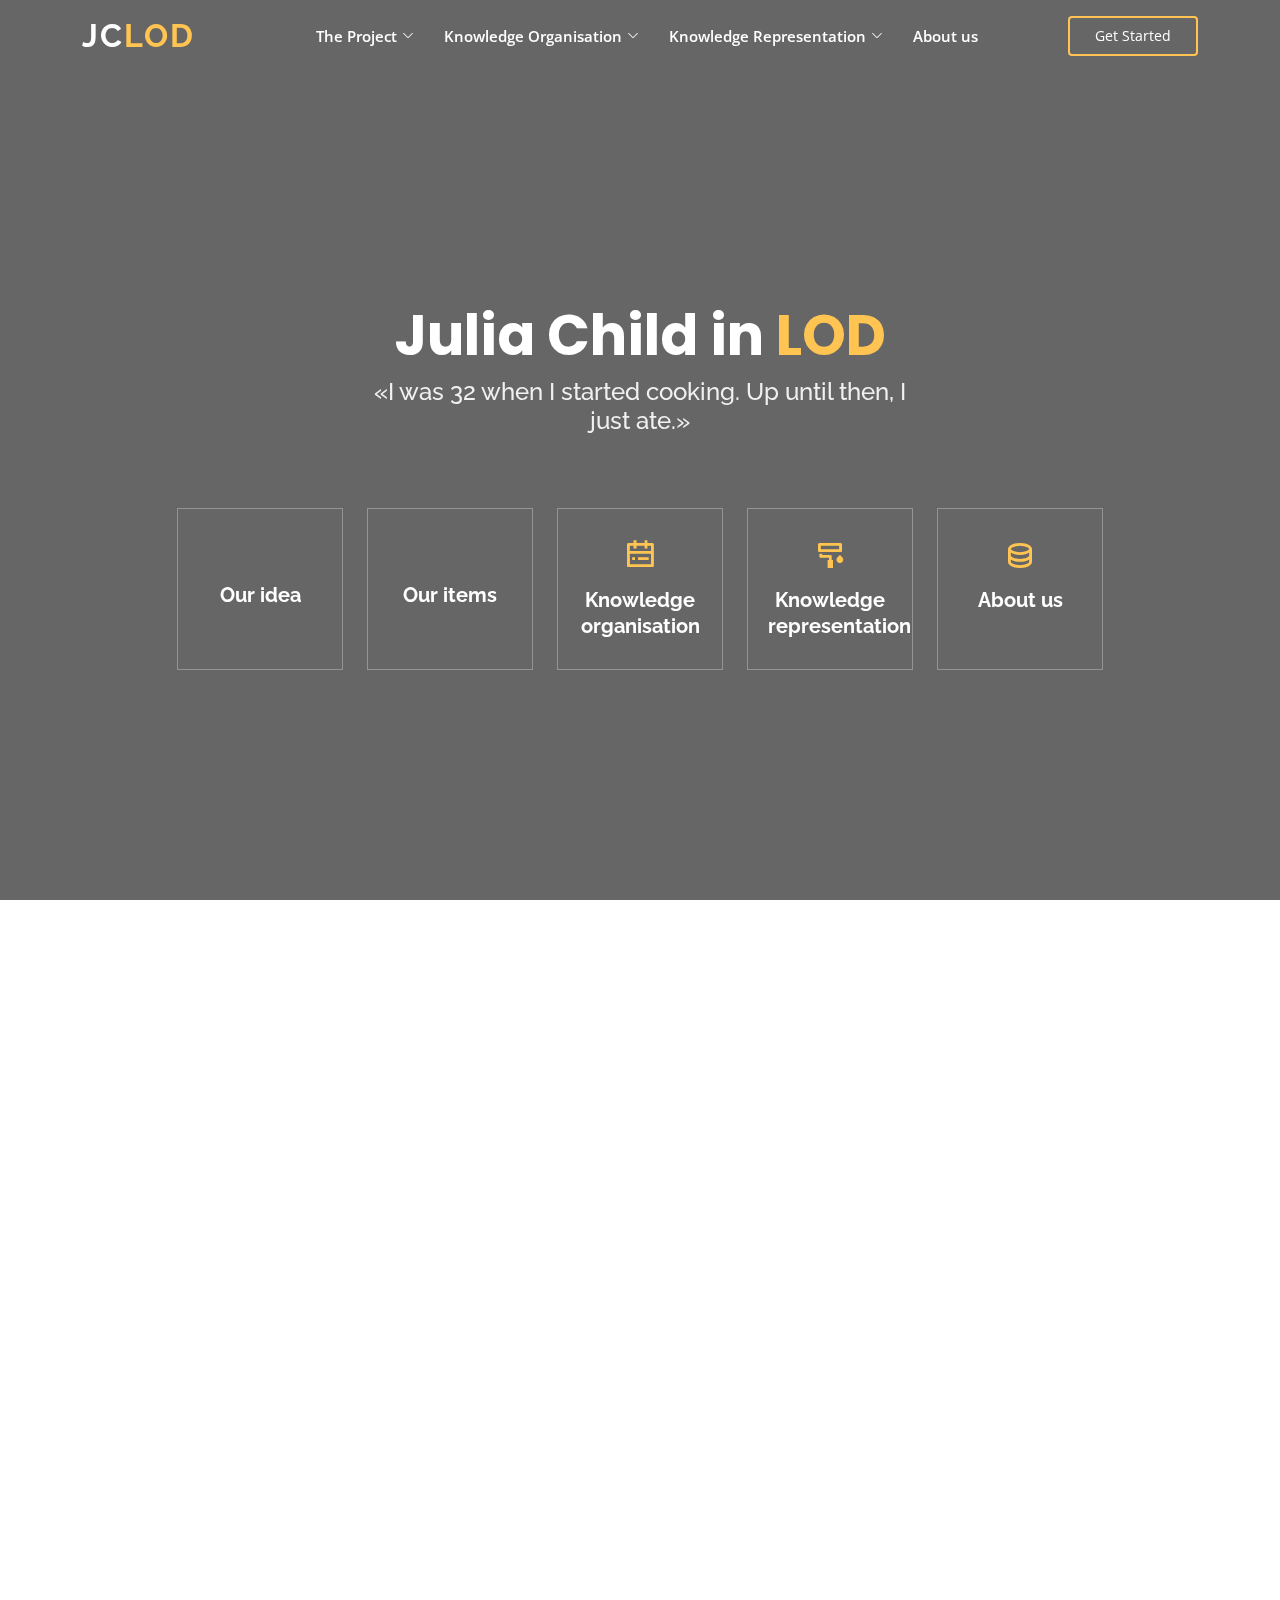
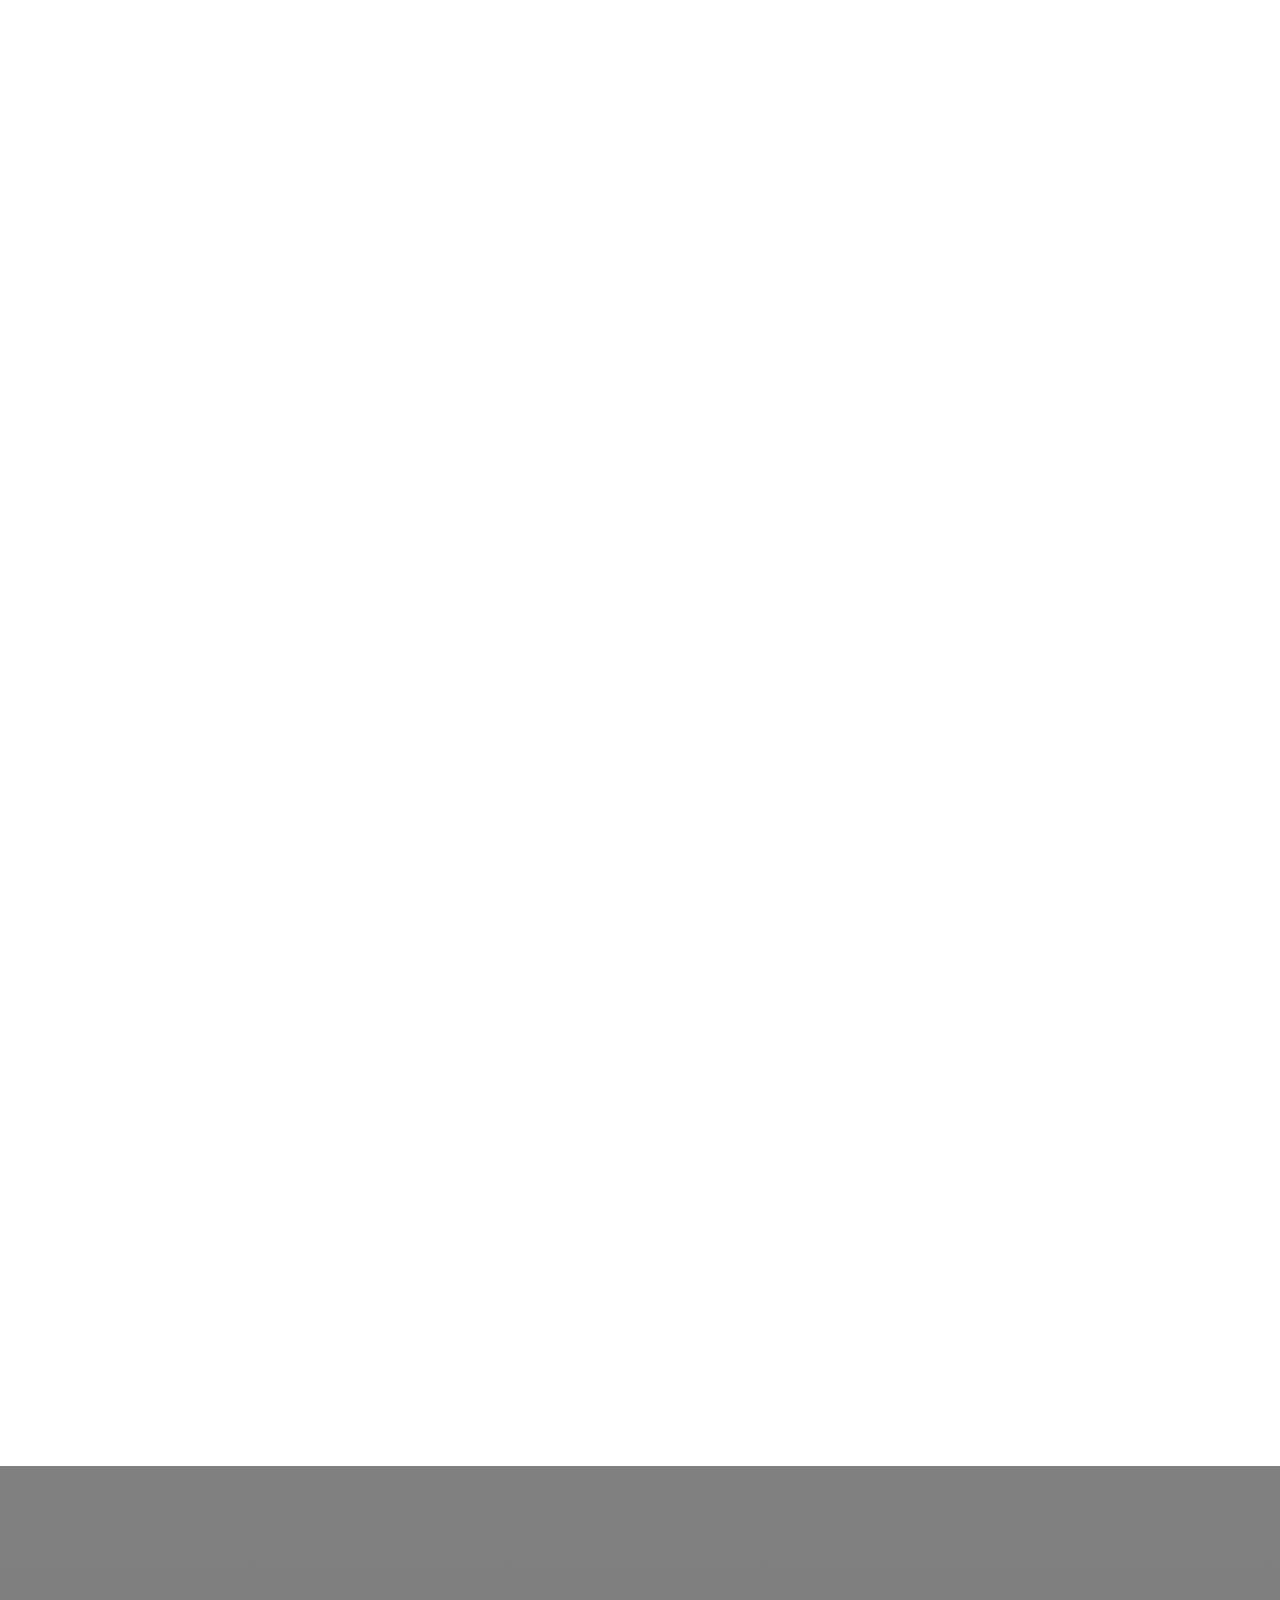
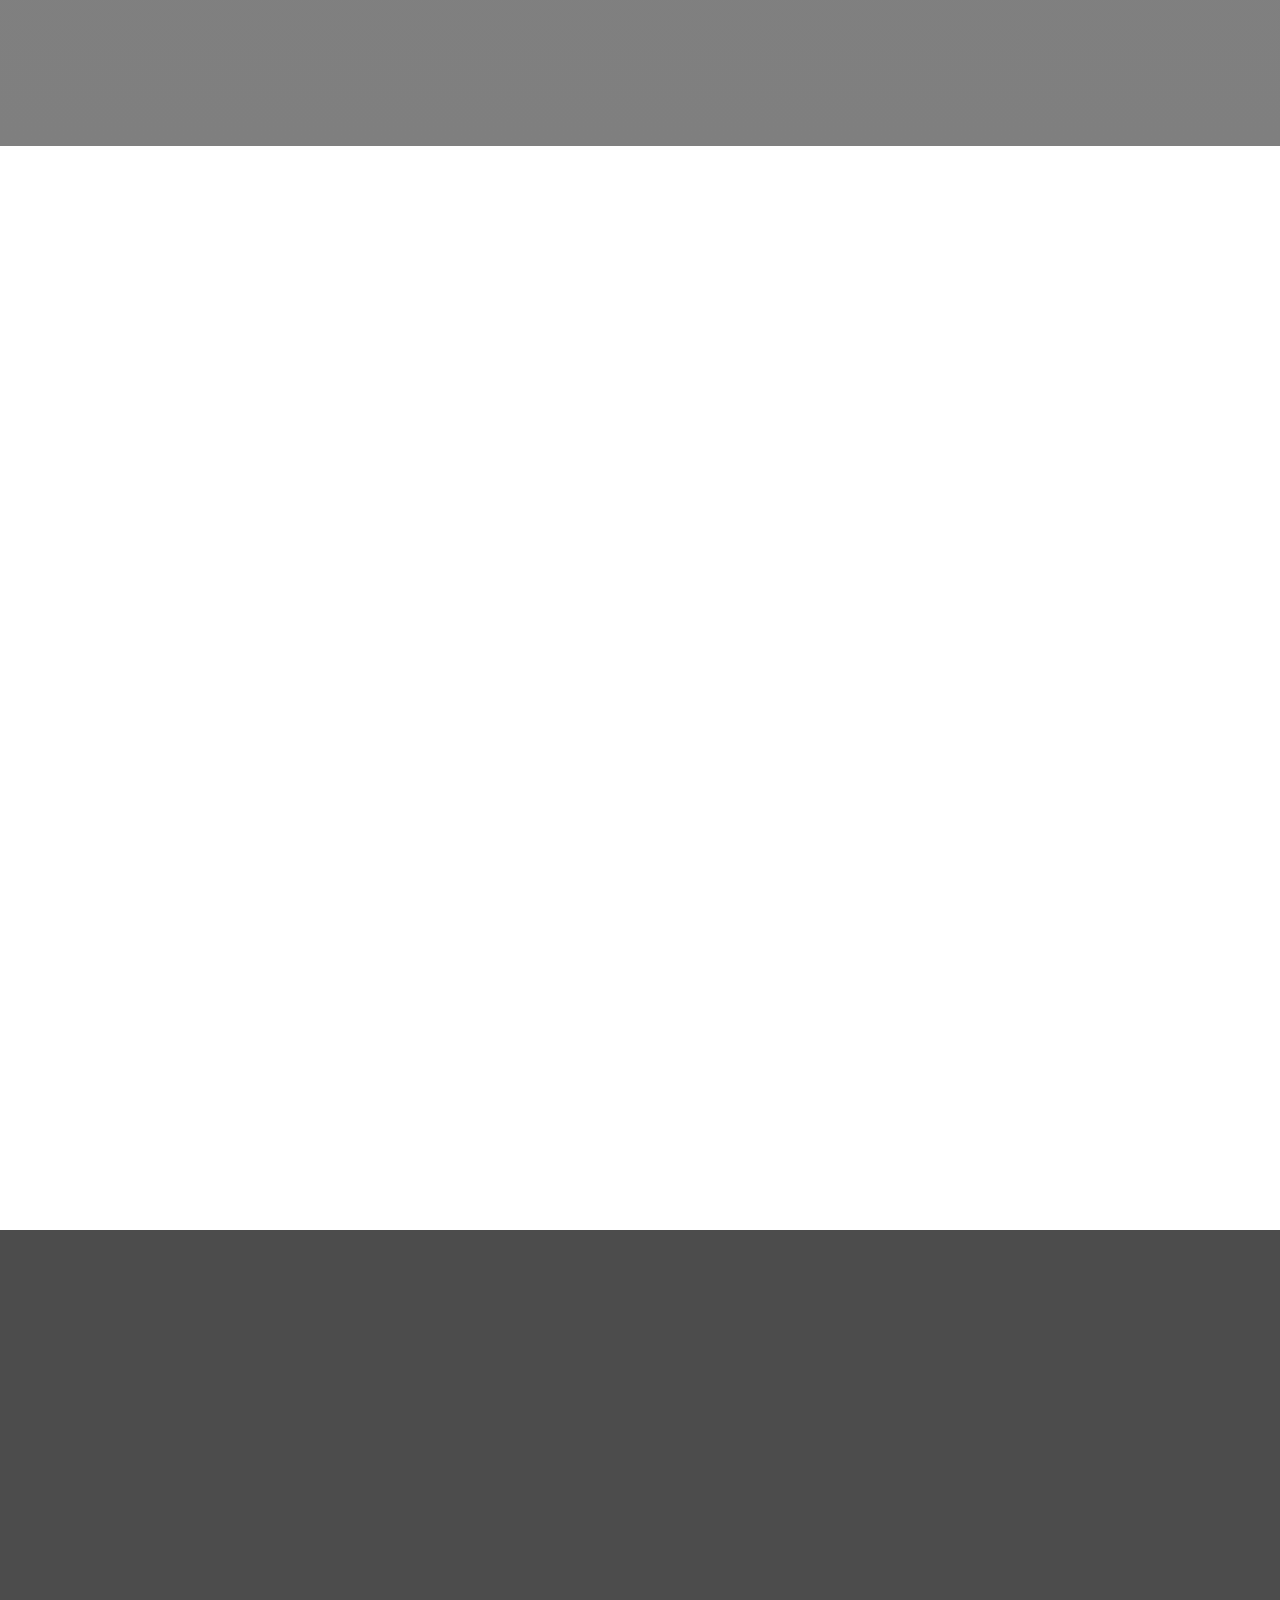
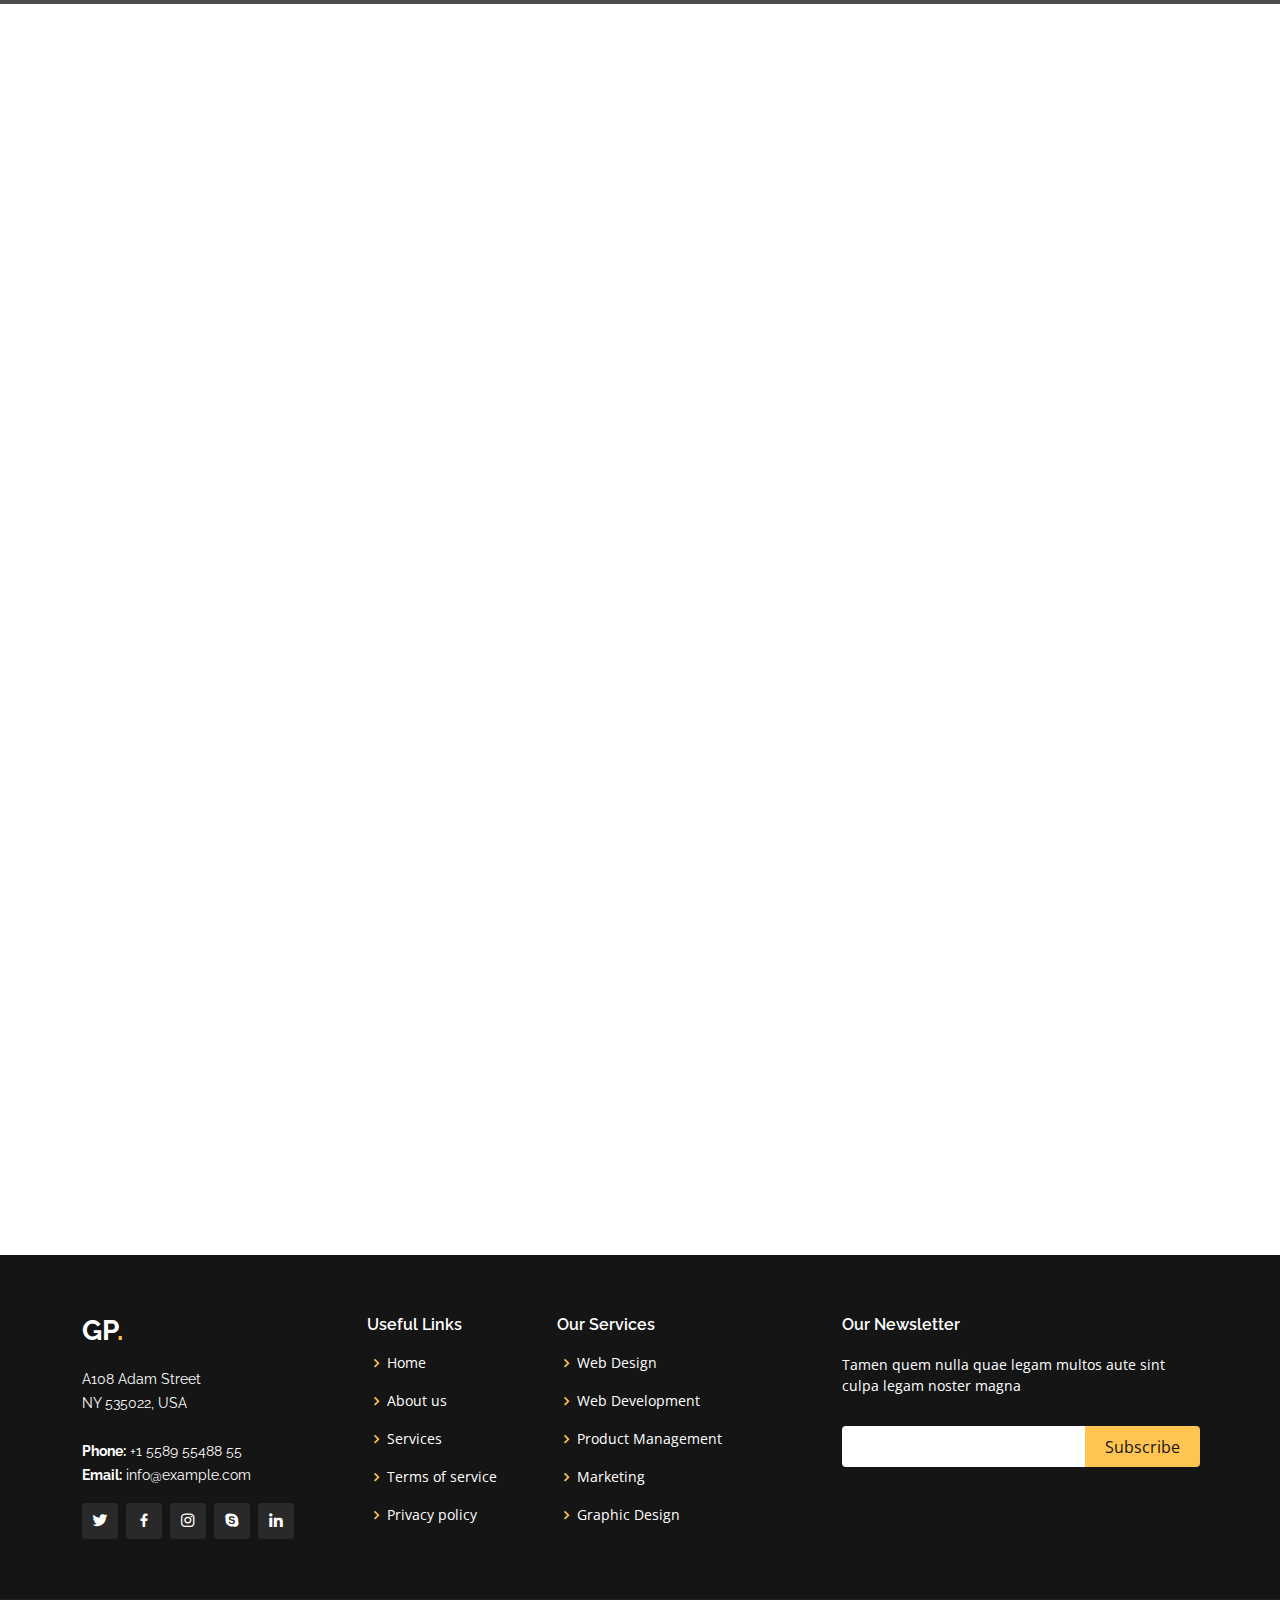
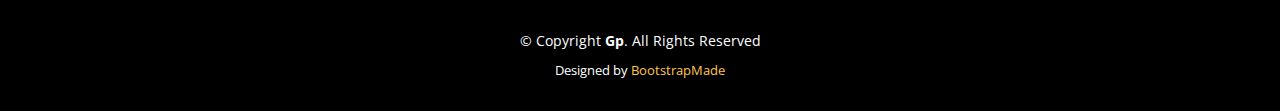
==== commit a7b3c955: "Update index.html" ====
--- a/index.html
+++ b/index.html
@@ -90,20 +90,21 @@
       <div class="row justify-content-center" data-aos="fade-up" data-aos-delay="150">
         <div class="col-xl-6 col-lg-8">
           <h1>Julia Child in <span>LOD</span></h1>
-          <h2>«I was 32 when I started cooking; up until then, I just ate.»</h2>
+          <h2>«I was 32 when I started cooking. Up until then, I just ate.»</h2>
         </div>
       </div>
 
       <div class="row gy-4 mt-5 justify-content-center" data-aos="zoom-in" data-aos-delay="250">
         <div class="col-xl-2 col-md-4">
           <div class="icon-box">
-            <i class="fas fa-drumstick-bite"></i>
+            <i class="fas fa-2x fa-drumstick-bite"></i>
             <h3><a href="">Our idea</a></h3>
           </div>
         </div>
         <div class="col-xl-2 col-md-4">
           <div class="icon-box">
-            <i class="ri-bar-chart-box-line"></i>
+            <!-- <i class="ri-bar-chart-box-line"></i> -->
+            <i class="fas fa-bread-slice"></i>
             <h3><a href="">Our items</a></h3>
           </div>
         </div>
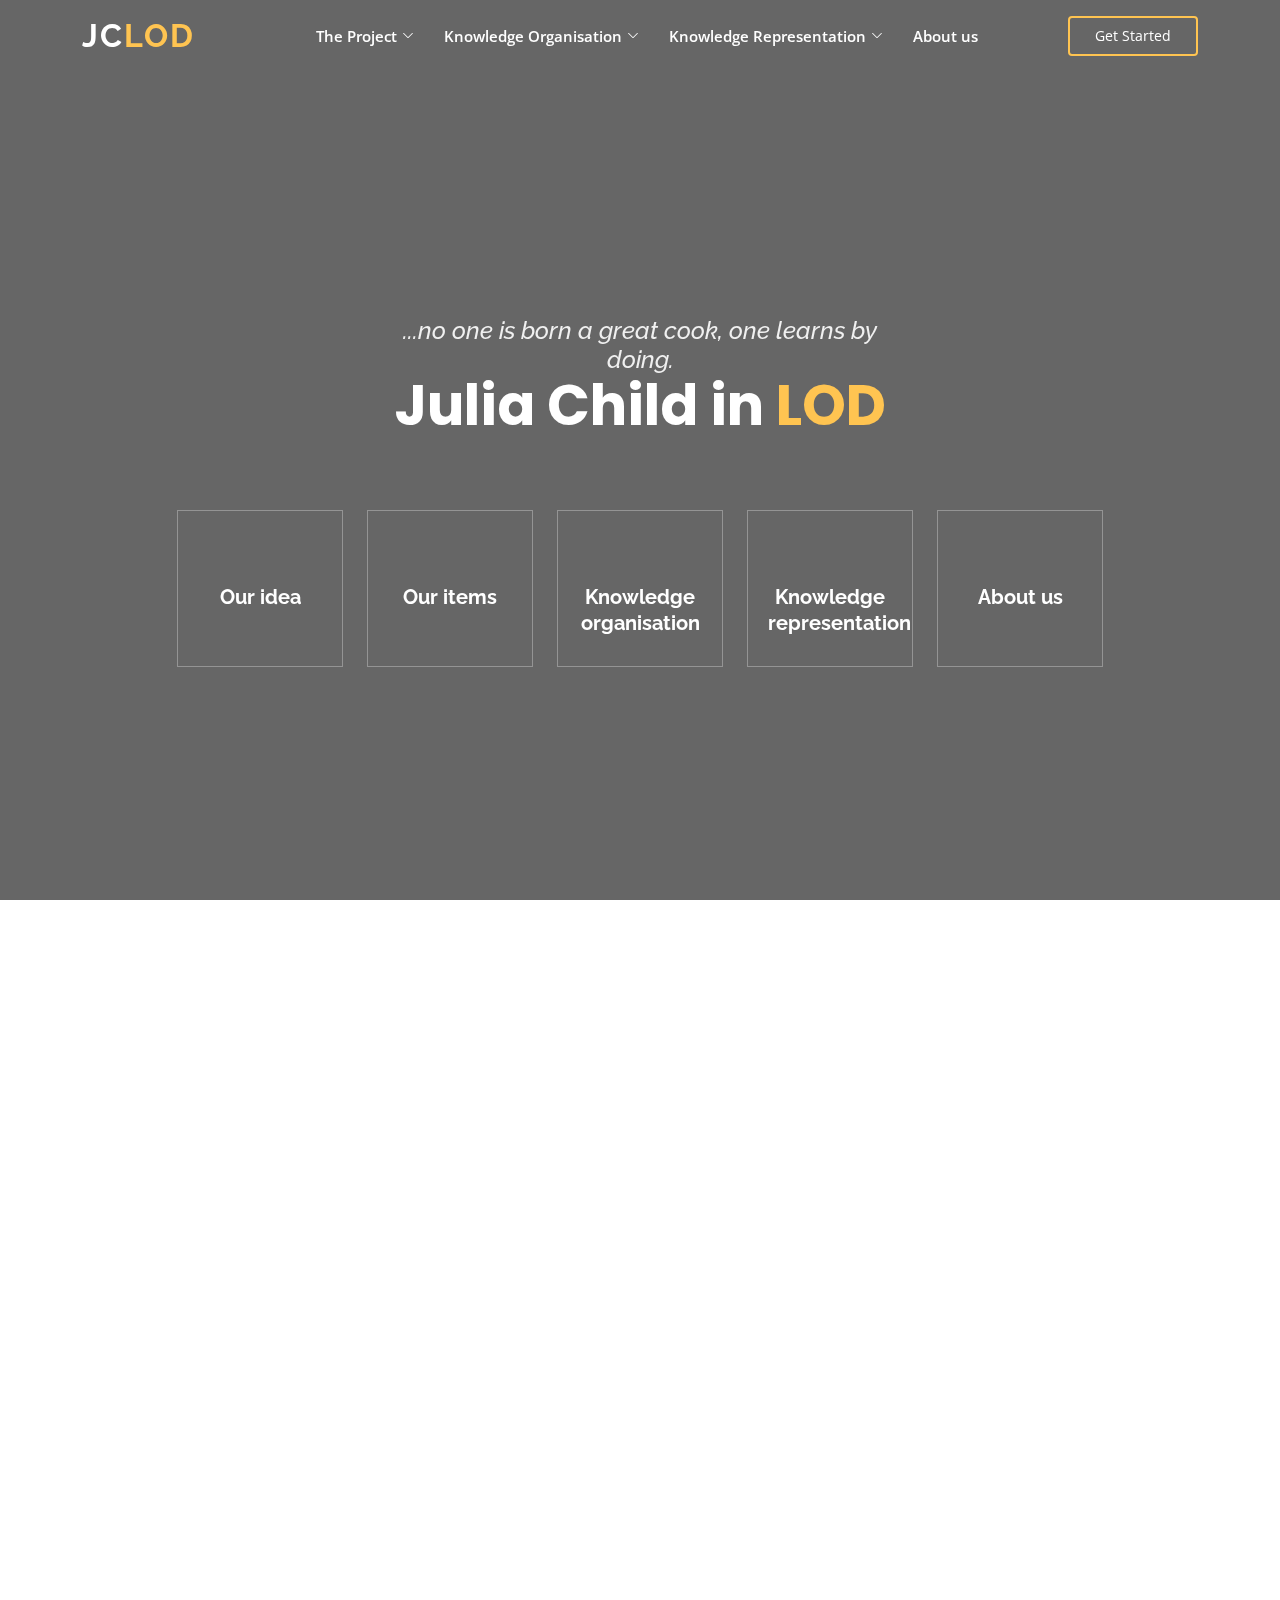
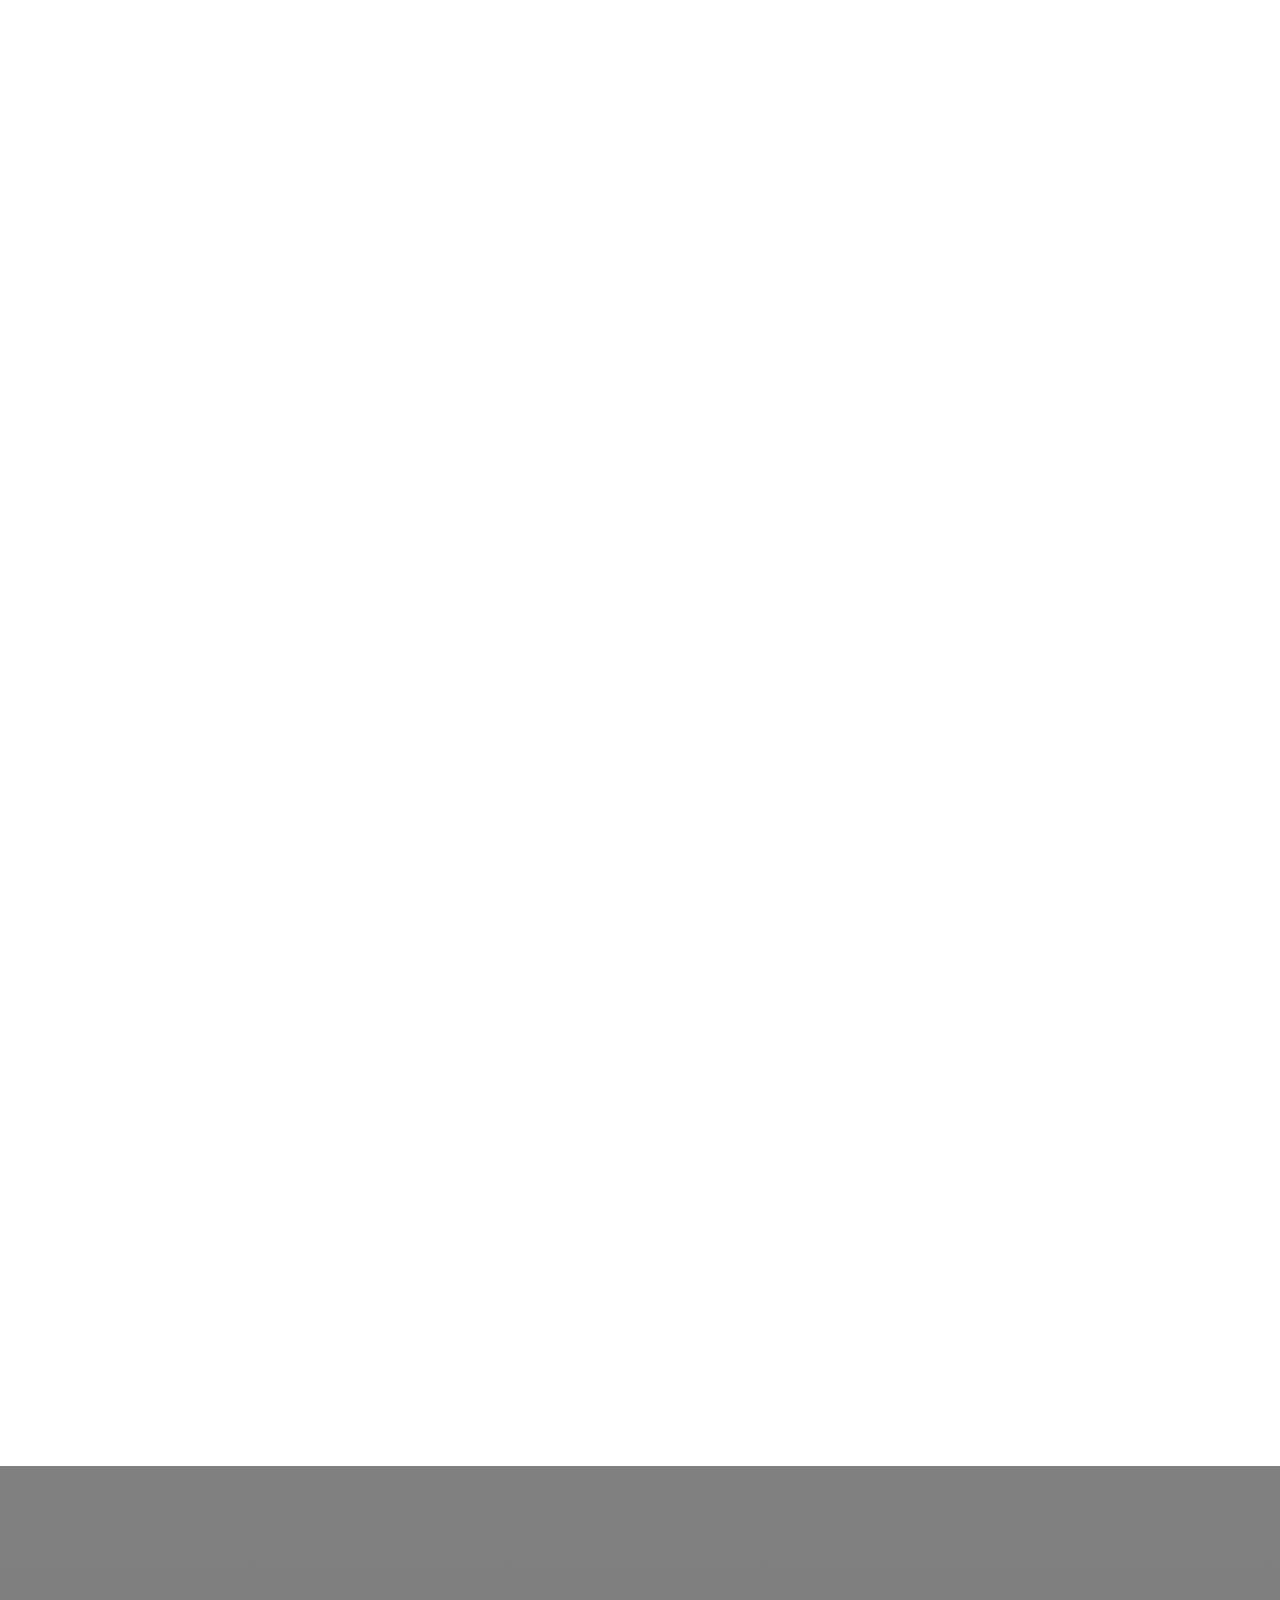
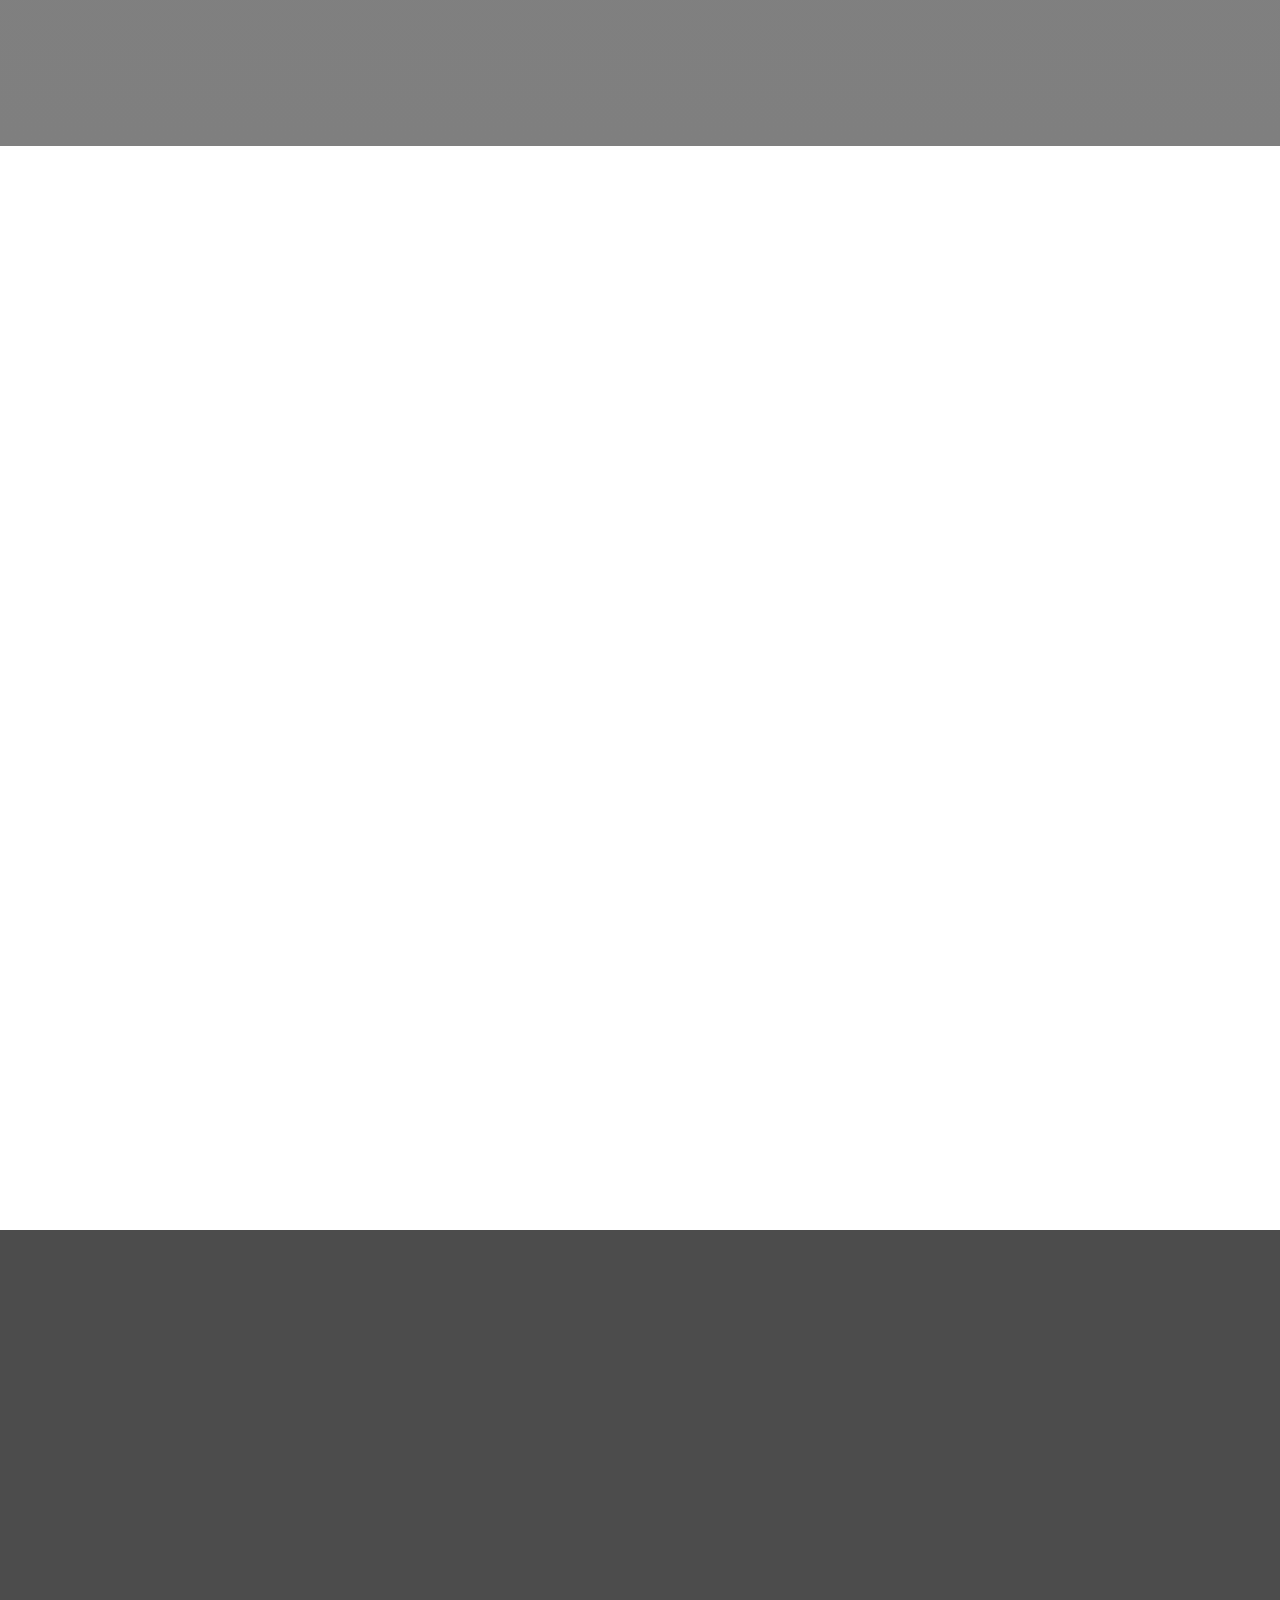
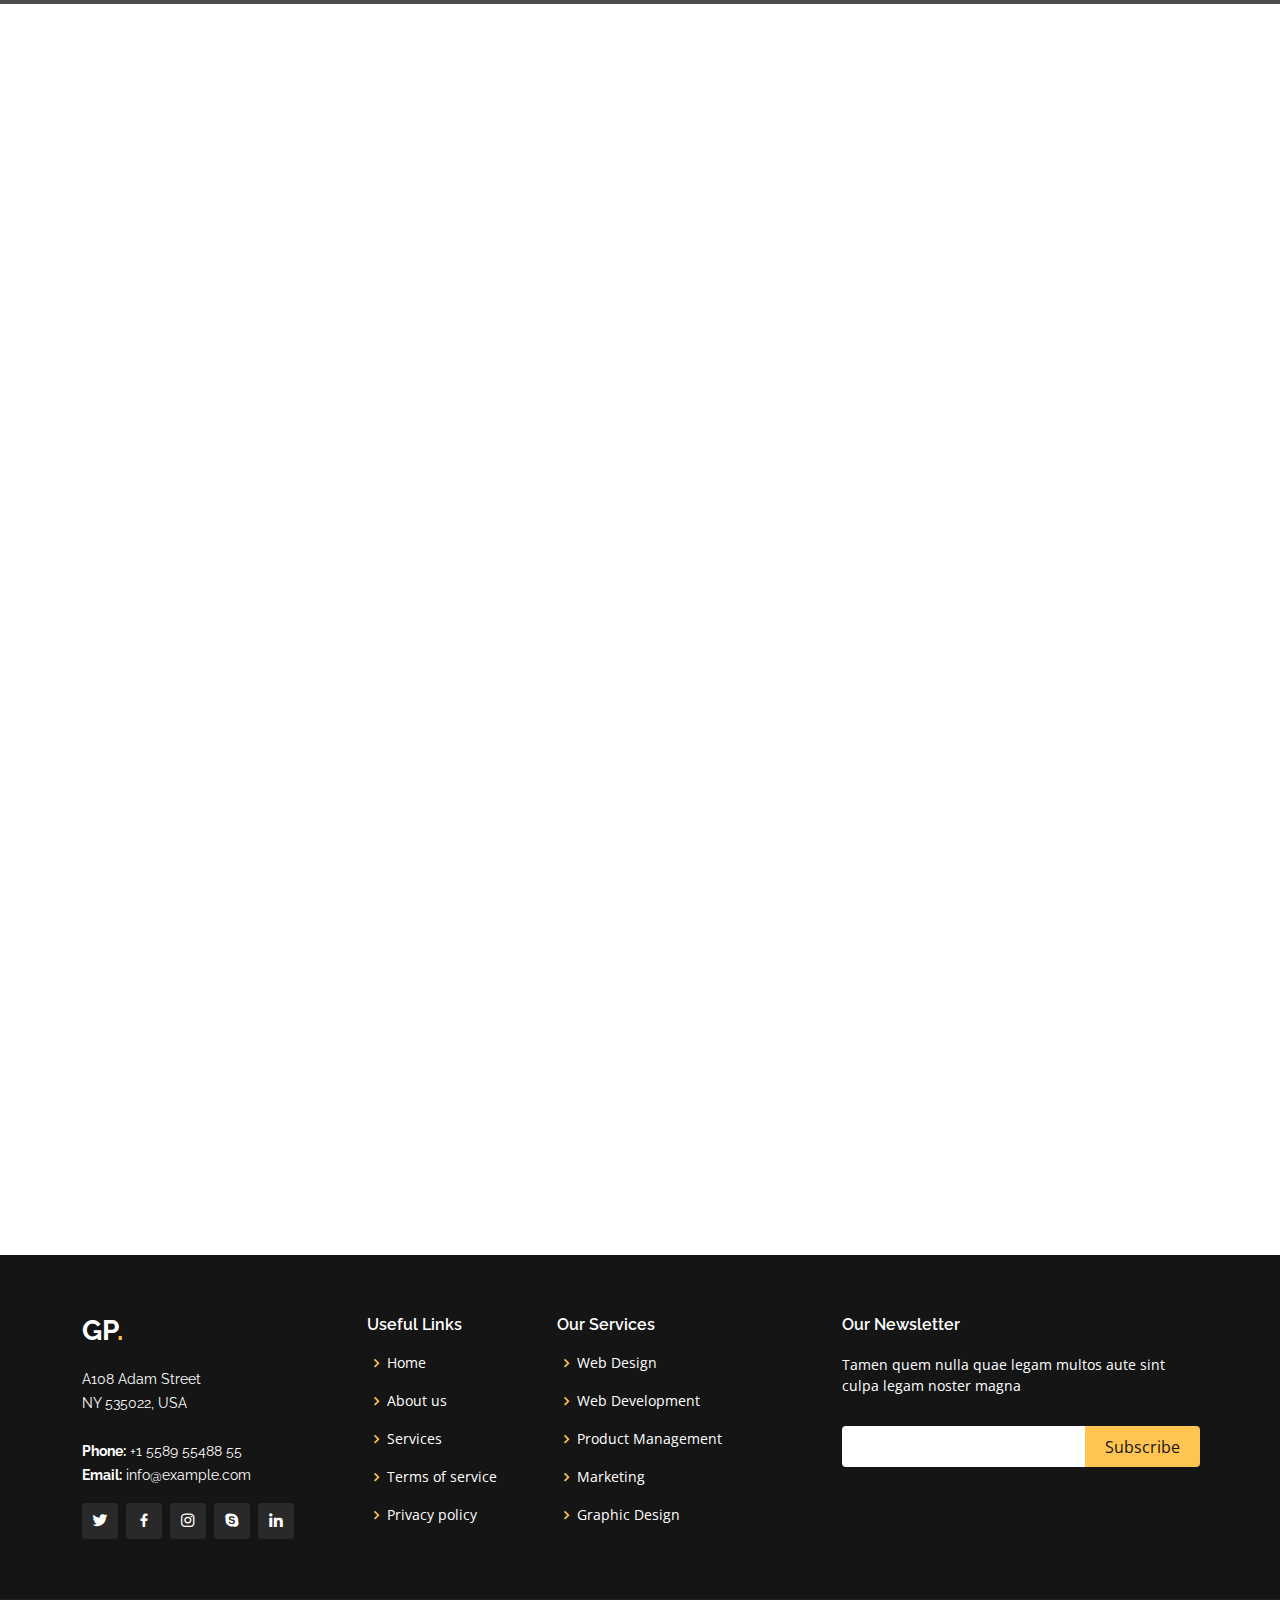
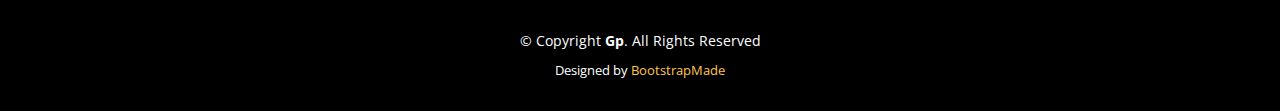
==== commit d09d9da3: "Update index.html" ====
--- a/index.html
+++ b/index.html
@@ -89,40 +89,40 @@
 
       <div class="row justify-content-center" data-aos="fade-up" data-aos-delay="150">
         <div class="col-xl-6 col-lg-8">
+          
+          <h2><i>...no one is born a great cook, one learns by doing.</i></h2>
           <h1>Julia Child in <span>LOD</span></h1>
-          <h2>«I was 32 when I started cooking. Up until then, I just ate.»</h2>
         </div>
       </div>
 
       <div class="row gy-4 mt-5 justify-content-center" data-aos="zoom-in" data-aos-delay="250">
         <div class="col-xl-2 col-md-4">
           <div class="icon-box">
-            <i class="fas fa-2x fa-drumstick-bite"></i>
+            <i class="fas fa-drumstick-bite"></i>
             <h3><a href="">Our idea</a></h3>
           </div>
         </div>
         <div class="col-xl-2 col-md-4">
           <div class="icon-box">
-            <!-- <i class="ri-bar-chart-box-line"></i> -->
             <i class="fas fa-bread-slice"></i>
             <h3><a href="">Our items</a></h3>
           </div>
         </div>
         <div class="col-xl-2 col-md-4">
           <div class="icon-box">
-            <i class="ri-calendar-todo-line"></i>
+            <i class="fas fa-cheese"></i>
             <h3><a href="">Knowledge organisation</a></h3>
           </div>
         </div>
         <div class="col-xl-2 col-md-4">
           <div class="icon-box">
-            <i class="ri-paint-brush-line"></i>
+            <i class="fas fa-carrot"></i>
             <h3><a href="">Knowledge representation</a></h3>
           </div>
         </div>
         <div class="col-xl-2 col-md-4">
           <div class="icon-box">
-            <i class="ri-database-2-line"></i>
+            <i class="fas fa-candy-cane"></i>
             <h3><a href="">About us</a></h3>
           </div>
         </div>
@@ -821,6 +821,7 @@
   <script src="assets/vendor/php-email-form/validate.js"></script>
   <script src="assets/vendor/purecounter/purecounter.js"></script>
   <script src="assets/vendor/swiper/swiper-bundle.min.js"></script>
+  <script src="https://kit.fontawesome.com/0475712670.js" crossorigin="anonymous"></script>
 
   <!-- Template Main JS File -->
   <script src="assets/js/main.js"></script>
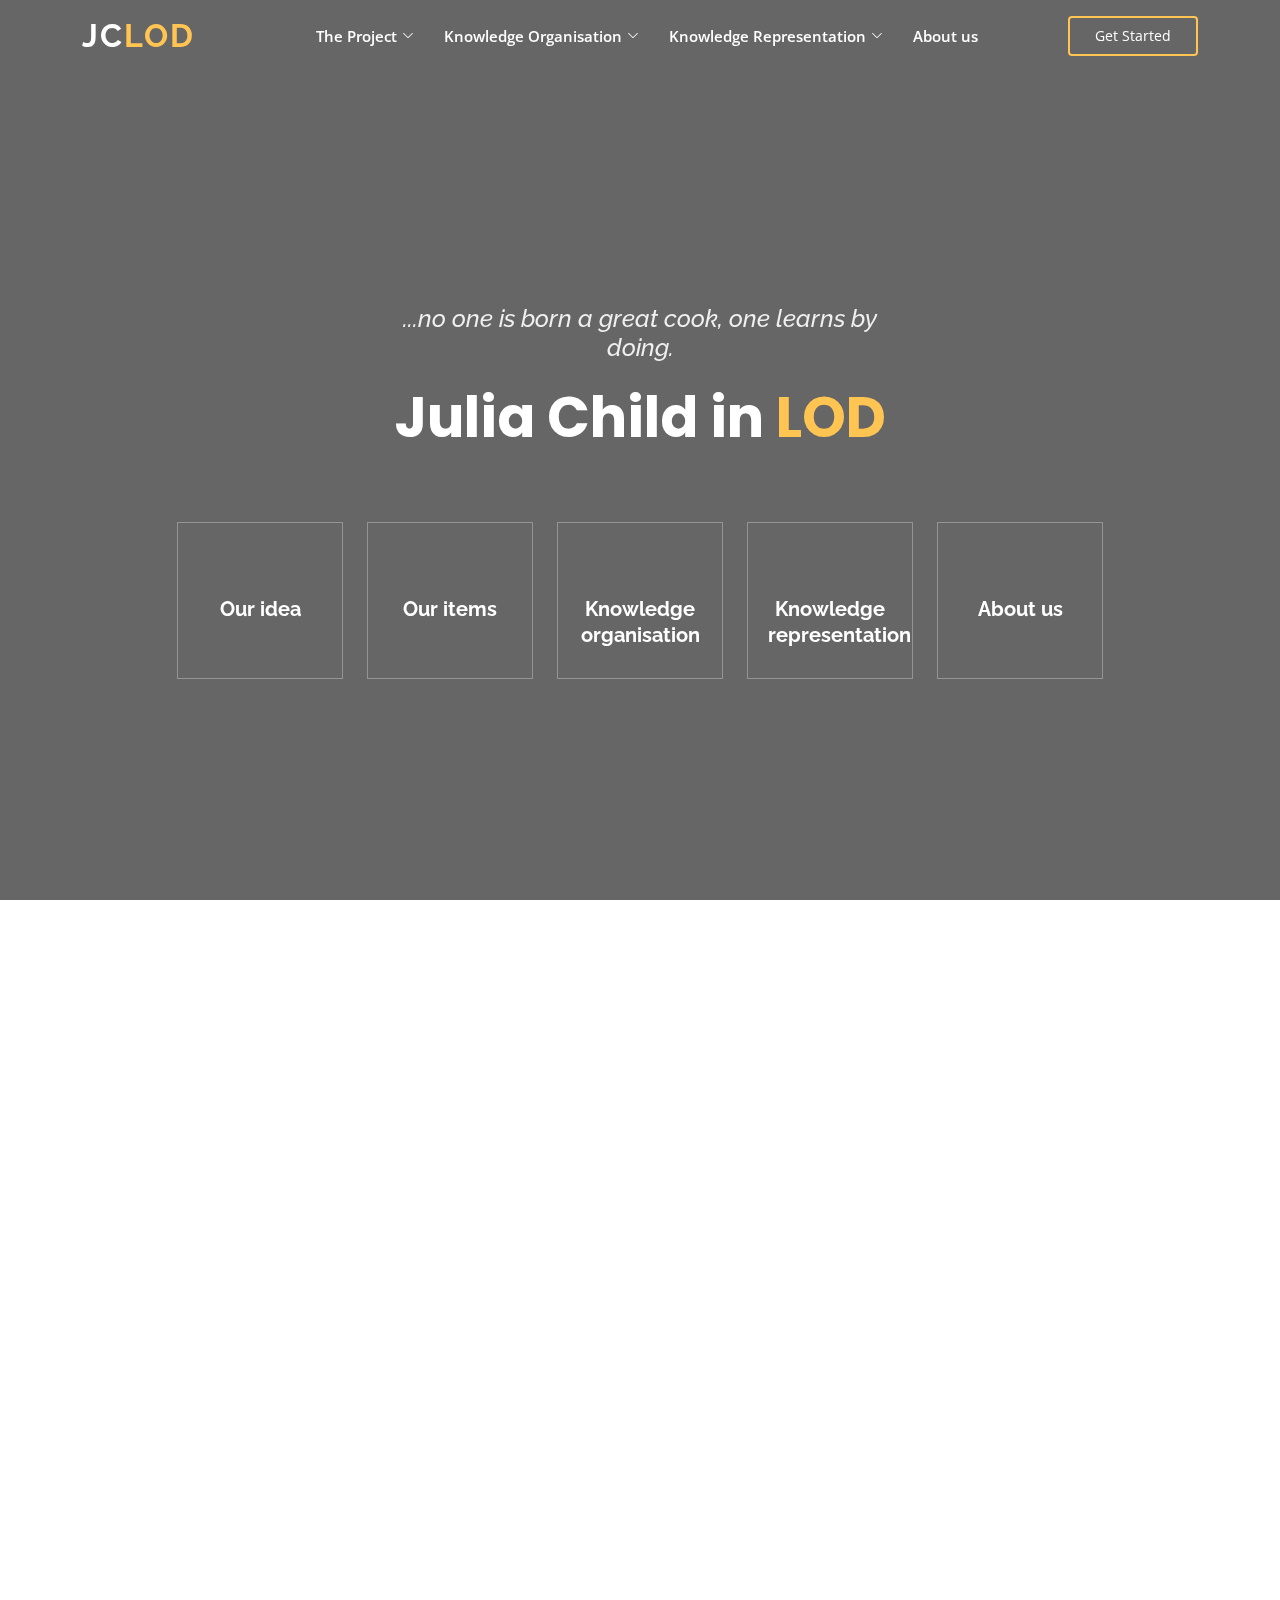
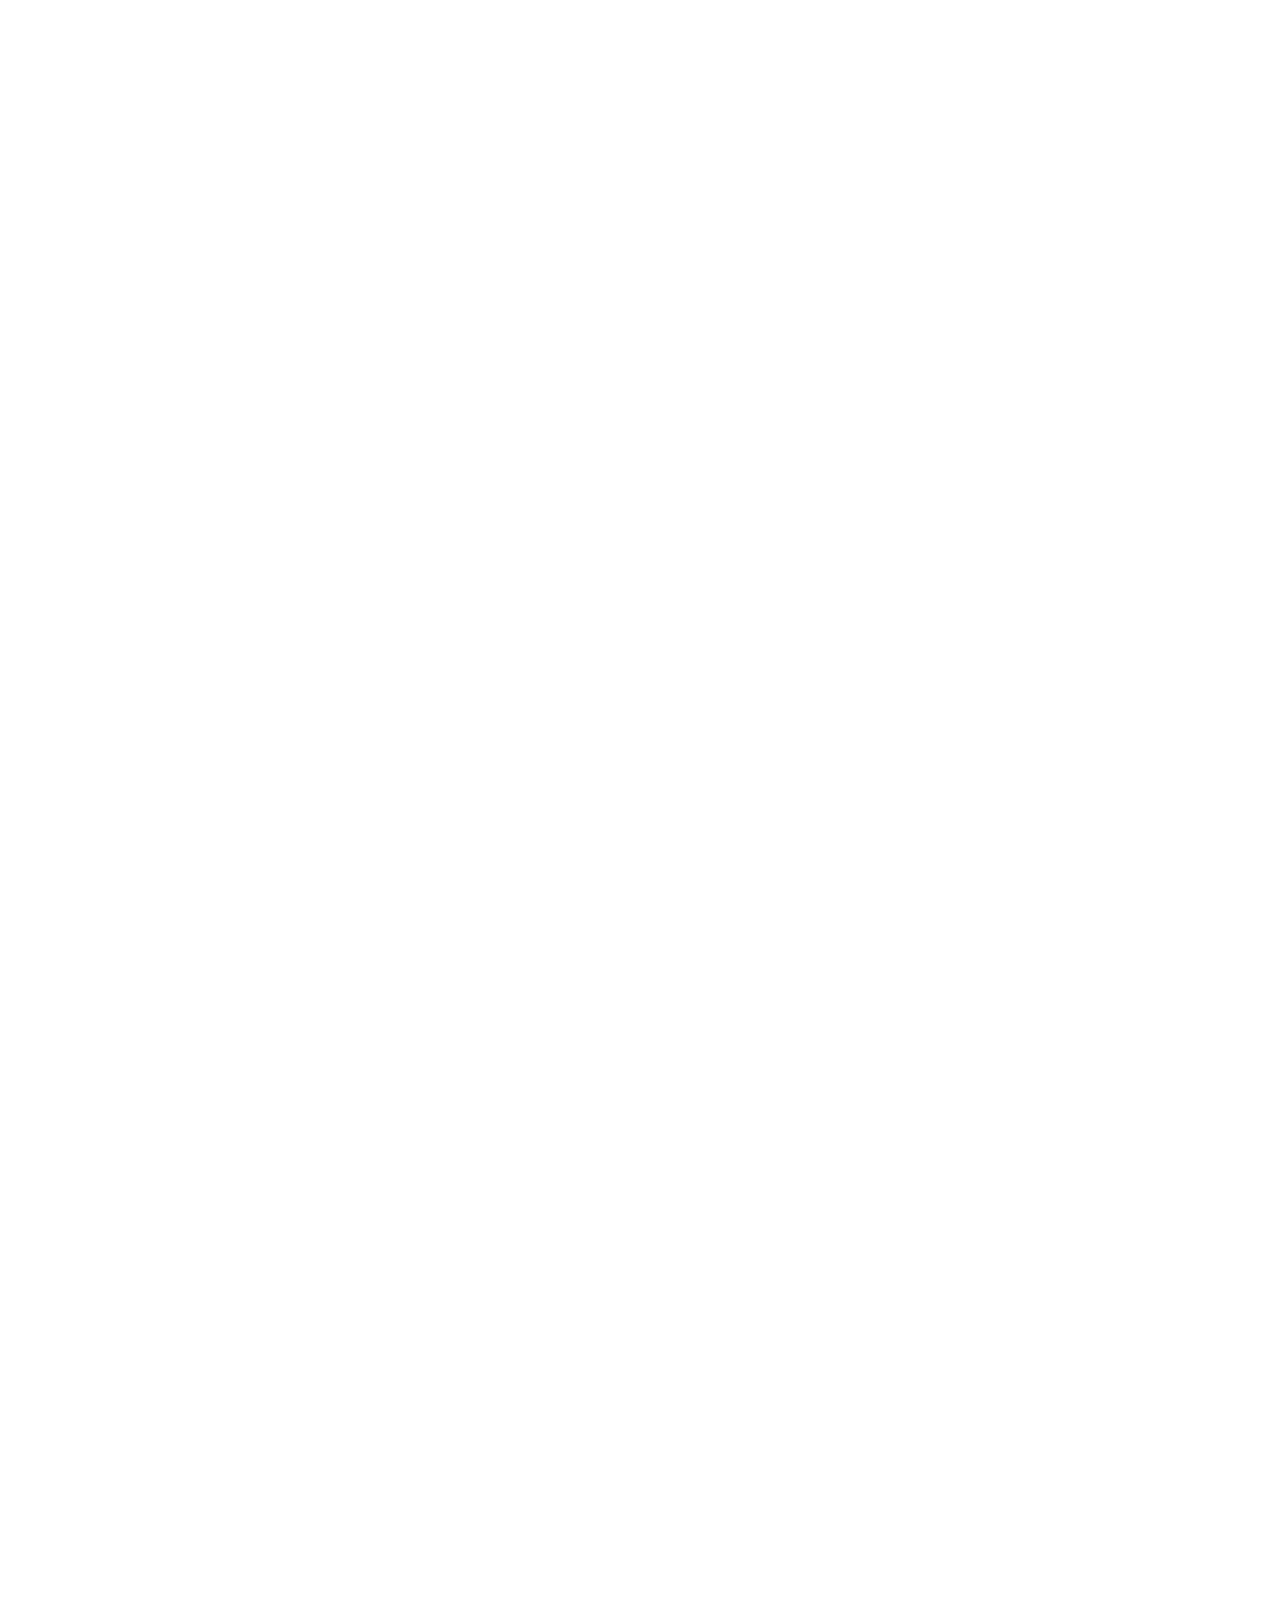
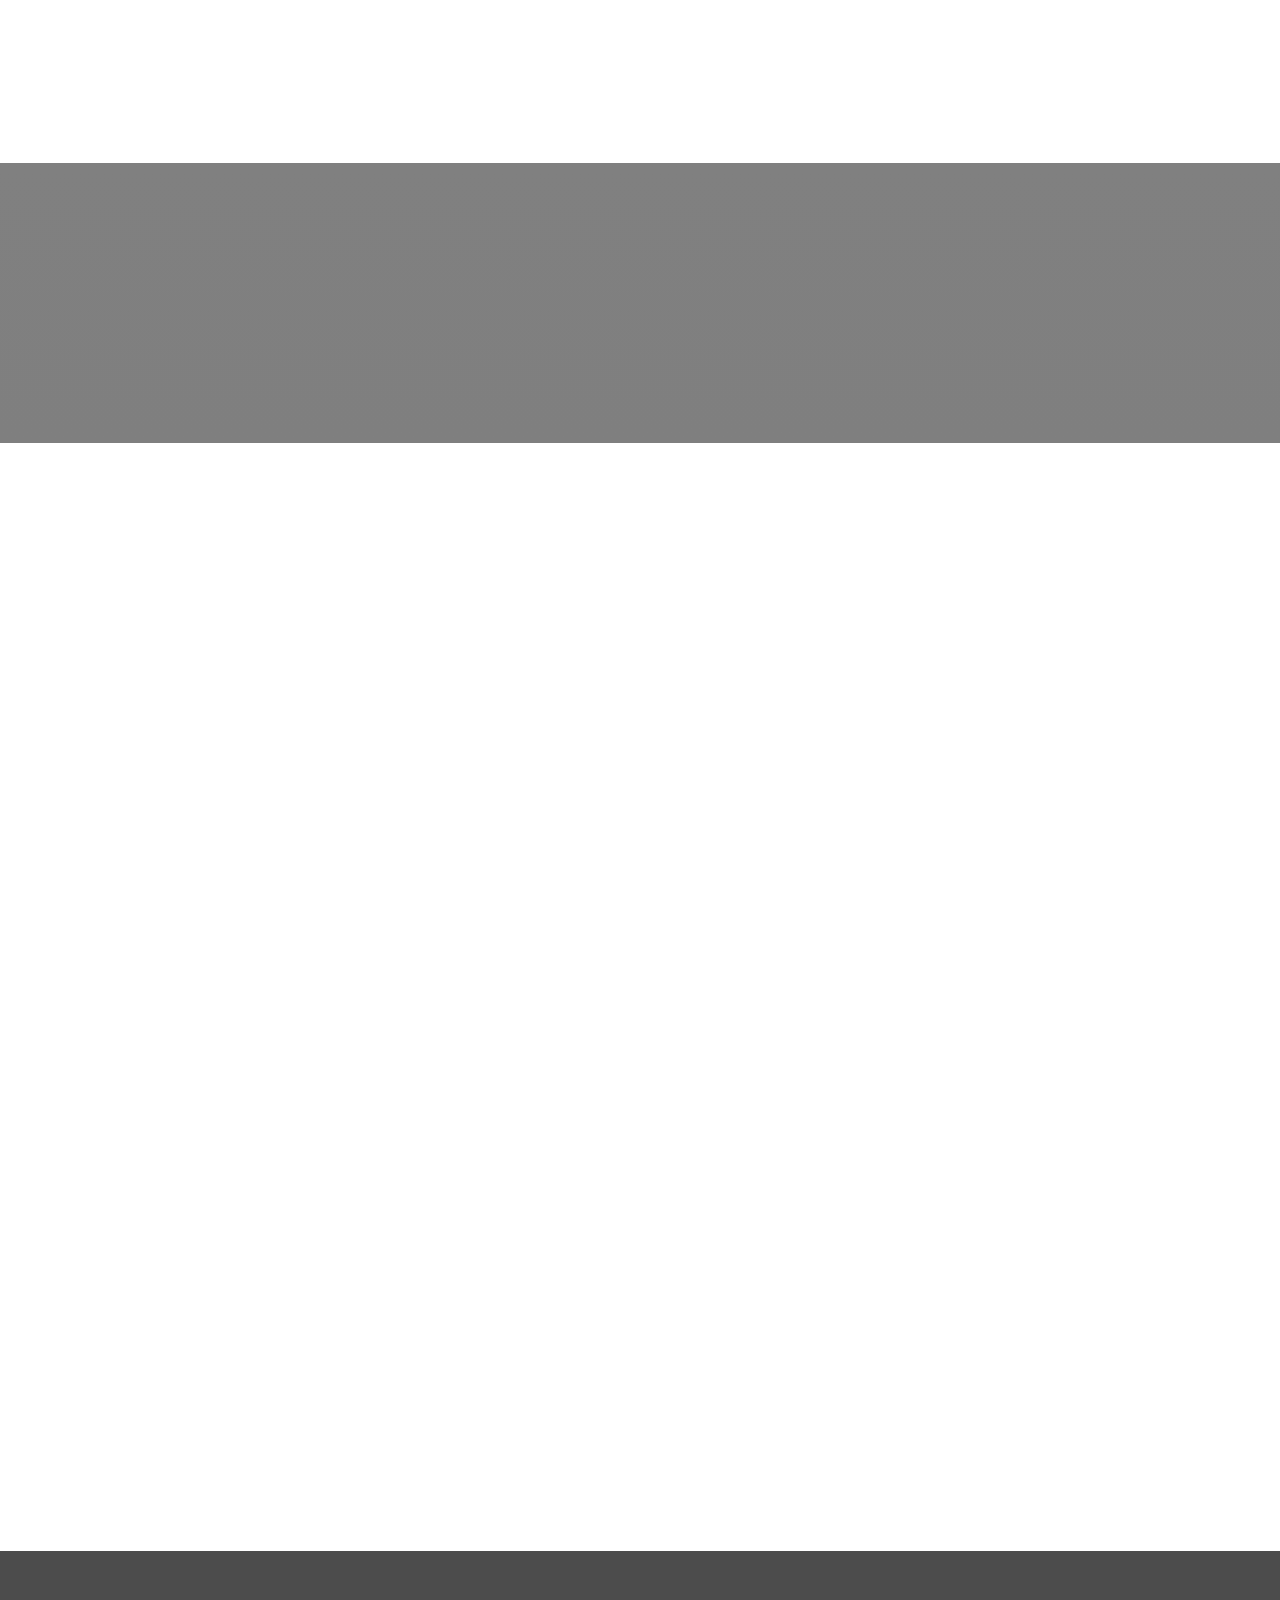
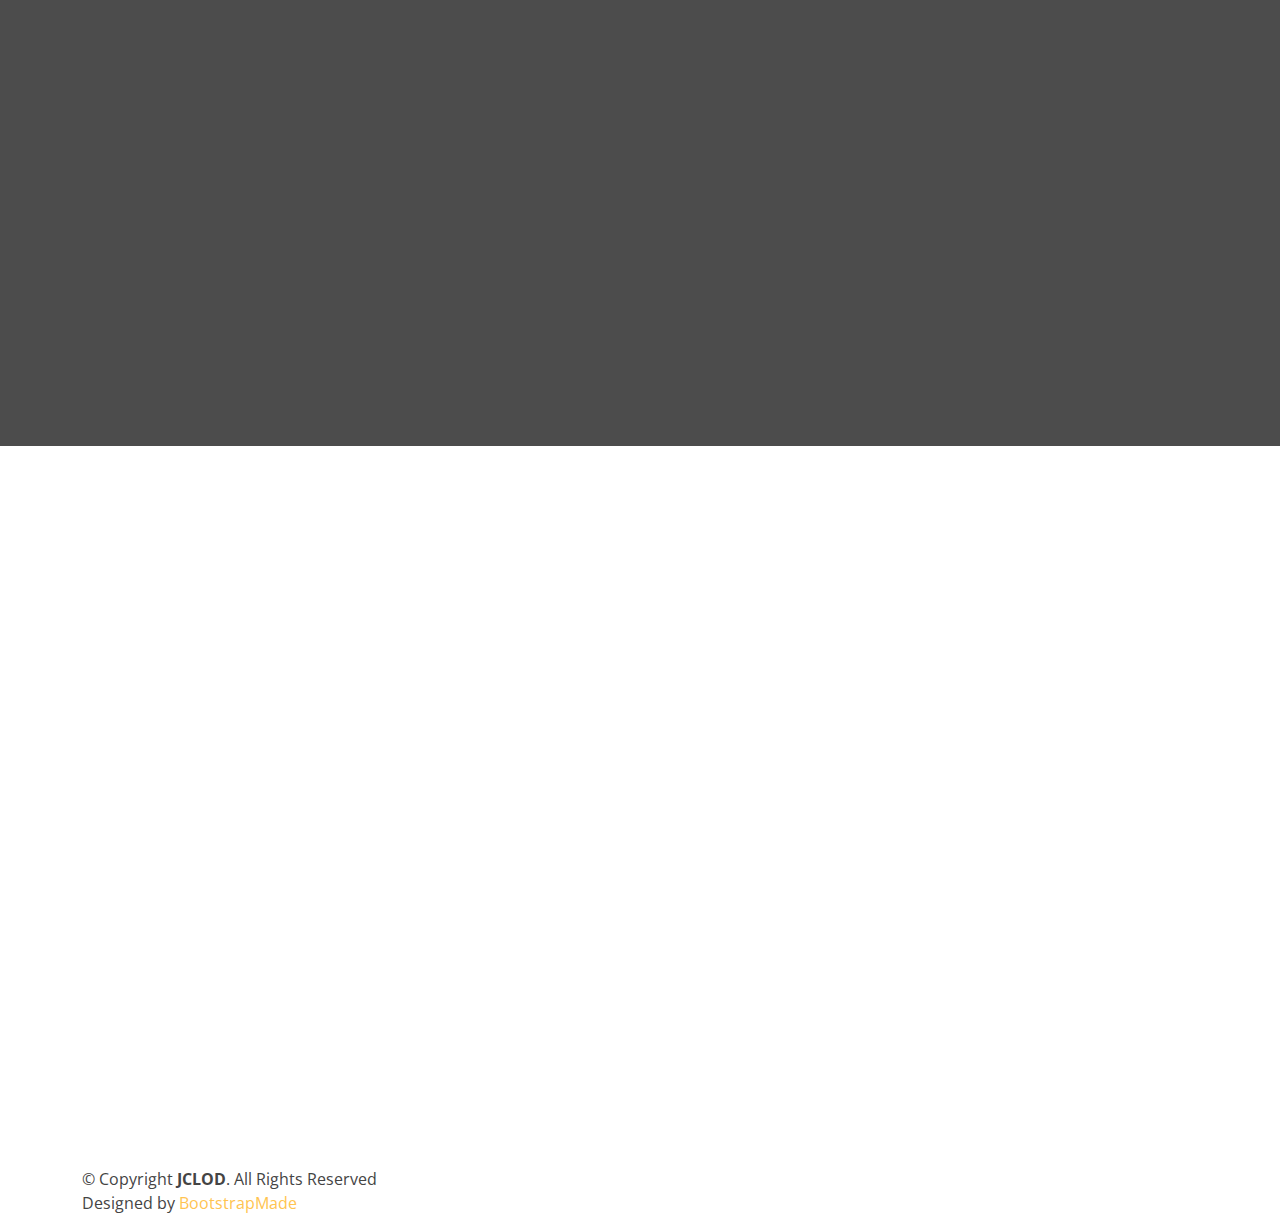
==== commit 02794a19: "Update index.html" ====
--- a/index.html
+++ b/index.html
@@ -91,6 +91,7 @@
         <div class="col-xl-6 col-lg-8">
           
           <h2><i>...no one is born a great cook, one learns by doing.</i></h2>
+          <br>
           <h1>Julia Child in <span>LOD</span></h1>
         </div>
       </div>
@@ -133,19 +134,18 @@
 
   <main id="main">
 
-    <!-- ======= About Section ======= -->
+    <!-- ======= Project Section ======= -->
     <section id="about" class="about">
       <div class="container" data-aos="fade-up">
 
         <div class="row">
           <div class="col-lg-6 order-1 order-lg-2" data-aos="fade-left" data-aos-delay="100">
-            <img src="assets/img/about.jpg" class="img-fluid" alt="">
+            <img src="assets/img/hotel.png" class="img-fluid" alt="">
           </div>
           <div class="col-lg-6 pt-4 pt-lg-0 order-2 order-lg-1 content" data-aos="fade-right" data-aos-delay="100">
-            <h3>Voluptatem dignissimos provident quasi corporis voluptates sit assumenda.</h3>
+            <h3>The project</h3>
             <p class="fst-italic">
-              Lorem ipsum dolor sit amet, consectetur adipiscing elit, sed do eiusmod tempor incididunt ut labore et dolore
-              magna aliqua.
+              OUR IDEA bla bla bla ...
             </p>
             <ul>
               <li><i class="ri-check-double-line"></i> Ullamco laboris nisi ut aliquip ex ea commodo consequat.</li>
@@ -153,60 +153,67 @@
               <li><i class="ri-check-double-line"></i> Ullamco laboris nisi ut aliquip ex ea commodo consequat. Duis aute irure dolor in reprehenderit in voluptate trideta storacalaperda mastiro dolore eu fugiat nulla pariatur.</li>
             </ul>
             <p>
-              Ullamco laboris nisi ut aliquip ex ea commodo consequat. Duis aute irure dolor in reprehenderit in voluptate
-              velit esse cillum dolore eu fugiat nulla pariatur. Excepteur sint occaecat cupidatat non proident
+              Our items bla bla bla ...
             </p>
           </div>
         </div>
 
       </div>
-    </section><!-- End About Section -->
-
-    <!-- ======= Clients Section ======= -->
+    </section><!-- End Project Section -->
+
+    <!-- ======= 10 Items section ======= -->
     <section id="clients" class="clients">
       <div class="container" data-aos="zoom-in">
 
         <div class="clients-slider swiper-container">
           <div class="swiper-wrapper align-items-center">
-            <div class="swiper-slide"><img src="assets/img/clients/client-1.png" class="img-fluid" alt=""></div>
-            <div class="swiper-slide"><img src="assets/img/clients/client-2.png" class="img-fluid" alt=""></div>
-            <div class="swiper-slide"><img src="assets/img/clients/client-3.png" class="img-fluid" alt=""></div>
-            <div class="swiper-slide"><img src="assets/img/clients/client-4.png" class="img-fluid" alt=""></div>
-            <div class="swiper-slide"><img src="assets/img/clients/client-5.png" class="img-fluid" alt=""></div>
-            <div class="swiper-slide"><img src="assets/img/clients/client-6.png" class="img-fluid" alt=""></div>
-            <div class="swiper-slide"><img src="assets/img/clients/client-7.png" class="img-fluid" alt=""></div>
-            <div class="swiper-slide"><img src="assets/img/clients/client-8.png" class="img-fluid" alt=""></div>
+            <div class="swiper-slide"><img src="assets/img/kitchen.jpg" class="img-fluid" alt=""></div>
+            <div class="swiper-slide"><img src="assets/img/hotel.png" class="img-fluid" alt=""></div>
+            <div class="swiper-slide"><img src="assets/img/lasagne.png" class="img-fluid" alt=""></div>
+            <div class="swiper-slide"><img src="assets/img/recipe.jpg" class="img-fluid" alt=""></div>
+            <div class="swiper-slide"><img src="assets/img/legion_d'honneur.jpg" class="img-fluid" alt=""></div>
+            <div class="swiper-slide"><img src="assets/img/sharkchaser.jpg" class="img-fluid" alt=""></div>
+            <div class="swiper-slide"><img src="assets/img/rose.jpg" class="img-fluid" alt=""></div>
+            <div class="swiper-slide"><img src="assets/img/book.jpg" class="img-fluid" alt=""></div>
+            <div class="swiper-slide"><img src="assets/img/julie_julia.jpg" class="img-fluid" alt=""></div>
+            <div class="swiper-slide"><img src="assets/img/interview.png" class="img-fluid" alt=""></div>                      
           </div>
           <div class="swiper-pagination"></div>
         </div>
 
       </div>
-    </section><!-- End Clients Section -->
+    </section><!-- End Items Section -->
 
     <!-- ======= Features Section ======= -->
     <section id="features" class="features">
       <div class="container" data-aos="fade-up">
 
         <div class="row">
-          <div class="image col-lg-6" style='background-image: url("assets/img/features.jpg");' data-aos="fade-right"></div>
+          <!-- prova -->
+          <div class="col-lg-6 order-1 order-lg-2" data-aos="fade-left" data-aos-delay="100">
+            <img src="assets/img/hotel.png" class="img-fluid" alt="">
+          </div>
+          
+          <!-- <div class="image col-lg-6" style='background-image: url("assets/img/paris.png");' data-aos="fade-right"></div> -->
+          
           <div class="col-lg-6" data-aos="fade-left" data-aos-delay="100">
             <div class="icon-box mt-5 mt-lg-0" data-aos="zoom-in" data-aos-delay="150">
-              <i class="bx bx-receipt"></i>
+              <i class="fas fa-utensils"></i>
               <h4>Est labore ad</h4>
               <p>Consequuntur sunt aut quasi enim aliquam quae harum pariatur laboris nisi ut aliquip</p>
             </div>
             <div class="icon-box mt-5" data-aos="zoom-in" data-aos-delay="150">
-              <i class="bx bx-cube-alt"></i>
+              <i class="fas fa-hamburger"></i>
               <h4>Harum esse qui</h4>
               <p>Excepteur sint occaecat cupidatat non proident, sunt in culpa qui officia deserunt</p>
             </div>
             <div class="icon-box mt-5" data-aos="zoom-in" data-aos-delay="150">
-              <i class="bx bx-images"></i>
+              <i class="fas fa-pizza-slice"></i>
               <h4>Aut occaecati</h4>
               <p>Aut suscipit aut cum nemo deleniti aut omnis. Doloribus ut maiores omnis facere</p>
             </div>
             <div class="icon-box mt-5" data-aos="zoom-in" data-aos-delay="150">
-              <i class="bx bx-shield"></i>
+              <i class="fas fa-bacon"></i>
               <h4>Beatae veritatis</h4>
               <p>Expedita veritatis consequuntur nihil tempore laudantium vitae denat pacta</p>
             </div>
@@ -445,7 +452,31 @@
       </div>
     </section><!-- End Portfolio Section -->
 
+    
+     <!-- ======= Conceptual Map Section ======= -->
+    <section id="about" class="about">
+      <div class="container" data-aos="fade-up">
+
+        <div class="row">
+          <div class="col-lg-6 order-1 order-lg-2" data-aos="fade-left" data-aos-delay="100">
+            <img src="assets/img/hotel.png" class="img-fluid" alt="">
+          </div>
+          <div class="col-lg-6 pt-4 pt-lg-0 order-2 order-lg-1 content" data-aos="fade-right" data-aos-delay="100">
+            <h3>The project</h3>
+            <p class="fst-italic">
+              This is our conceptual map.
+            </p>
+              <div class="mxgraph" style="max-width:100%;border:1px solid transparent;" data-mxgraph="{&quot;highlight&quot;:&quot;#0000ff&quot;,&quot;nav&quot;:true,&quot;resize&quot;:true,&quot;page&quot;:0,&quot;toolbar&quot;:&quot;pages zoom layers lightbox&quot;,&quot;edit&quot;:&quot;_blank&quot;,&quot;xml&quot;:&quot;&lt;mxfile host=\&quot;app.diagrams.net\&quot; modified=\&quot;2021-05-02T14:59:11.056Z\&quot; agent=\&quot;5.0 (Windows)\&quot; etag=\&quot;159DPC3CRRauDHpIaXMI\&quot; version=\&quot;14.6.9\&quot; type=\&quot;google\&quot; pages=\&quot;2\&quot;&gt;&lt;diagram id=\&quot;ylTsdQx4bzOA1Ok3twXQ\&quot; name=\&quot;Page-1\&quot;&gt;7V1bV9u61v01jLHPQzwsWb49Ugptd1suhU0vLx0mcYJLEqdOUqC//khJ7NjSsmOMZSyHft84Gww4iSXNua5zHRhHk4d3kTe7/RwO/PEB1gcPB8bbA4wNrBP6H3blcX0FO2RzZRQFg/U1tL1wGfz1Nxf1zdVlMPDnmV9chOF4EcyyF/vhdOr3F5lrXhSF99lfG4bj7KvOvJEvXLjse2Px6tdgsLhdX3VMfXv9vR+MbuNXRvrmJxMv/uXNhfmtNwjvU5eM4wPjKArDxfqrycORP2ZPL34u6787yflp8sYif7oo8wfBpf71z9Gvx/H08eMJCazZv4+93uYuf7zxcvOBzyN/GDzQR75+04vH+EmMVis8/vCWfjvVD4w39APN2M/m98Fk7E19dmnhRYvNImL2O8NgPD4Kx2G0uodxY99Y7voXo/DOT/1EX/1LfhI/a6Sxa944GE3pd9H6Qb+Zz7x+MB192Tx3tHqlcLq43Lxb4NnEH9SPFv5D6tLmWb3zw4m/iB7pr2x+2kN6vAcf4ysmMddX7rdbwTI2v3Wb2gZG/KfeZvuNkvtvV4h+sVmkJywYFhbsAFtj9lBu6Bcj9kV4T+94mFyO4uvRYDgHf9CPJuD1YXRDtyf4oxl8uX8PXh704Tfkw290GHrDnNtH8J38wXIWhaPIn8+DcAr+SnyFPvUb/tog+MNfutm+mdTtoD8GXwK4Y9GLzOfTJl4lnHs7XubpN/X/rM5YzXel5wXeSTez2l/r6qz2W87vwnntN2XH8Sl35PCb4h67fruYjFcQuYXVPl1Bn+LwG4aOAeW+w80PJsFgwP6cntR58Ne7Wd1KXx3/YLpYQZv55sB8y+61XITzNfCjDRqfeJNgzLDzKFxGAX0BrJ/698lbS6NzITeVhmxXc12LmJgYtkFc20AZ+EY2/bFrGja1LYirE0OAcoQBKMeuLCg3BCi/XSzW2/uE/v/9/b12b2hhNKLfYF1nr6bb9H8YvmNDPBuFf62zv6YP5ISyQG/ev/UnXrmb9INB2O9RitjcK/l+9StP/vMNp+T97Tzzxzc3fa0fass79qmnC2otjAJmmZzMytxhEv4J/LF3M6f3YO+2f7+5B126E3YM6Dvb/SFmy2i8ee8D9uv0pEzmJd//zI/6fvDH16b+gl5aP/b5ZjkRQi5bD/oWF5S05rfBbPe7eZiMp/HnWdEkvevMz/8Y2/dDbabo91hjFKr1Pf6Bri6voKH49emLB9Mo8LRhxO7pT/wB/S9Hv/jkD9tp9PHOhR/mvAiAf0/YDkN4O5SGWvGlkqNz9YV9nLDv3fQYST/7ZeBXmbJPsaLn+l4gtXFPj6/YGpMB2zYrwtbyQKSGD0M3txGjDeNx+uPR3CE/Z5QT63tJagn4A7oR169Jdxg9bIvH2p/fTTgObiIvety8EL3AdsXZz3oeFGEPiiH7ymKgaxRG/vMf0nYvr3ZuCnqrvERpO2LsDxfqWxGItyNw1oxwdpkRpi7LjPj5fnb94ejjhHw5esCf70YT98IDXPiN/3TuR3OGxhZd7YdD9sTMN/8uxwEFGf3oNhgP2DMv9PLJwdbLj1bRlTdRuJwO/EG88lF/s1wG4O0P6b+UT1/O23++5+4QQpco67qbuui5IwKsk1PDMk2Gx/8O+ocf7ZvT+3PL+hN4iztgmTberHfvRZRE9X8++aMVe+ohpXX9fTgNo/91cX0QsZFG7OwC0XMlLpDraKYBRFdkrZEYXFmHRo4xOTjCB4f0dfXz28c5Qze2RMuJN+199gZ+7+o2mFKM1ekRowsSUQtFj/wZfUn2mLp5zLDNh8f0GPhSa2hA4TEsawFFl2q7gDlLR79JLd5dsKBG+rSjS9azsWZa2VVzkLhoydJmFg0/f9HeXZ7704dZf+CenH1xv3+//jK76hFh0VbRxeNZMA9X60PX5ToYMEuSvkn6HrH+r9ZxDkMUJDXdyC6VjXRNpDGsm5prA+tlSlovUzQ44kDxCf2Z/mHhT9ardhOGdx1dIEw49LNs8RyhOF/QCPiJ56gCe517UTBnD+c2XIQdXTvLdoSzhRyAu3QEnqw67A/[base64]/bymuGam++/r++H4+/fPsTvj33zmPqGbseAPj2WdVtdy13qebiM+puHUBT+oe915C92nwx/kKl3ETfOOh/xJ1v+Aq355k/PWRAvteEMzi4ybA6O159o82fbrSPcibqT1o5brT+0cKvVLkw+0jM2pmhRrUsW5rNwOffPhsI2lZtjHXs3/viN178brXY/hy7DIbiPCo/cpmpq86oHiW36BJdS15Bhc8Gczd2fuZWysGVk/zwcDuf+c1f9vTVfzN+eni7fX6P7h9GZGfyG4qkqoNGUfug1HJnxt9/TP9tC0eq7NBat/4wYdgrF2LLKAbEi16U1IMY7d4JNWRbEXB7DkqBz/RgG7mYxpLkqxuozl4LuRQUArOiQthq/OBu3FsQC/[base64]/cUnOfOZNM1vf+r1kfSNv+uudfMie9OjmHxbiP8D01fXtVwg7/zvA612hs4qa3nBTUnO4+h3Lm8xWPzQMFuMaBN44HAmXkzvcJLjY414cEyd5UUzc7dem/r/tO+arjdg7Aj/a6q2uI2qHq48xexDvss5wnFvsua3yFgN/FvQXrCpRv3lMVTStX0YodFo/2BepmK7PGDYVMIazrNKcMw+U3ayTYqbBNs7Y67PA/T+rtFc3q2103dZ0nHn8CMj5I8PQyGaV6k5XgrZR/B4UI/hKbkvuOu70LGLzXrpnIZTz2Ii7SWnPApu8Z2FzvrBkzwI49atM3cifRuo6EygPz1vkTRiCkSUB6QsPCr/m78A17wKwCw68A2TIHay5QDJPHqqr6bZVDJ/nLmN9kSWjIfwnBksB54YBTMRBeGk2QBbSSP6NLb7iWjY3iF7WCif8B7+/ZA/[base64]/vOCS1ZQtpYNopVdEK9d0klzVtnqp2RwDFruB4vKlS7a33noLhUErPrVtBK1EoDFzUz4+KRHSxAjSiqkuc5zvLuQaTGQJkg22BbUj5yQckJu/vs9KOBg5oZBLiqa7VEwVXYyVfkZBRN0U00BgQ38NDV2FOYv8LrwOLoqBbI3jNxcos3DglmJp+TgD6CneyL3qxyzqrl9Ro2NdBtXBVUGOoZmb12D/MLdCgGIJQkDTPs8uVdbn1vsUPPw3/XA9eTgzPn0/[base64]/lwzd18n+/JEbEef1iLU/z94s3f6Wk4TEp/dja3NFRzhS2OXe2qBoEp9PLp0qJh8MaFNDxee1f8Er0rxFp9tpWqONvW7I5MAbRrrSvFgFdHoFGWUdTj7srdQKKRlOe8H7N+Gv0onPb92WK5knM762zwUegBdAxRdBmBES5ZXjsSg/8K8HQp5izciG1xpQWVIZt3gMsyp2UxtW8zCRBxdak2H5iTzaOiVd4J3zc+MK12fnv8rjKbQ3qlq5K3sb+azPfSIFQk4y29N93h4v1OVS0O2+ZFmc1mYQeoJ+Zs3H6yibZmbLydUpf0odfPmsKJTZ5jQ+e6B7wNbTEbumZDPhEu/mIcbBrIKdCOg/mqgTyY5prbOca5quhcZ9m1PHTmJXtlSJHAxyO3i/wp0sonke8P2OQm3e6o2qg4EgABuWgDnI8iK6QWE+krs+4kzDSxFp4D2cxq8PvI5fmwfPehobkp/SKespFOpBXfw49QiUBZE9xbNvzViThXgkKtZljO+eXvIJFgxTKIOBlFrx6vRsx2iS+38OPYQA2dqyei3XVzpPv55pv54frrhfPl7uZnMBv9upwBY3O2Ez2YloZ+FEazMFpVtOpvwsFjpxYjsS9d3nqBBhqBIwfkWS/AsJWul9L1sC6YkYCyBThXQNYJUVPVAmquKjQhU5lcyz0w0nVarukc7Mjmsu8qNTEUcsJuq9RsxirFAj4gFjxGDrIwQYjaYBUlMgy+9wqV1SaswL/g9s7LM52v0P/WG2xss6AfUGushf3l4FFyXXADFh3wWuLTre7Sgo+Qkl1az8AWQH6tEISke7x8RSfSq7q8FuYl54VbyfZxoexo63zcFysGIQXFIGhl5HgrX5gCo78+/4s9qQapte1MXhwaZ26LuMMlEaXVFvrnuvV3Fv7D2gA1yIqUNjeLnGXpPbOiExQv91MZoccbrq5bLugpRfoafvrAMAC1LNCyEOfstaEJdGvuY6jJQpqdZZEecoD6c6fJWJPRIfWpagIy9fSilZ1wVXhAZNOLabK6t9weYr7srTTVINfgB07SVyKuY5qObevI1A1u/74498T23Ku78uTadXNNzsxd6S+jaO2uhPdTpp66Fx6LkYf9bfJYOKGM7J/XwvXO++G7n97g6AJfn59dO99vffMHMEhxH6mej+26cRljJqdEIVIO04MrIwLeXq6MsDTQ+GpZyhngwig+CbmJWiVDNKSK0Ed6UkhsTqnaw8cPqBLuVF/YFnxikBTFqxn0agZlz2khbrXZCkp8mqS7oylDSM3igRwfuRYXuXRSrsh8eYX20jtQicmCDRadlgLsTiBznbNAZCFz9qYxOtY7HPAhfHs/ODFd7+H0x+SvTc6//gYc1LjolFWdXj3OOql+YvA18CwUiIEiVEvTN1mZjO+DtRokacD1UNz7sZysHprrGMVR6Fo1fwGxs6JNL5s8hREppl2VPB2OPIm8nmzwib36RVX9Ipyw7GIFpl3zhQpRrM2MizM35Qd9ymPcPaxmp7fX9PQ/Ds3MOIXfjEgsuCyie9D5ZSEm5uV6LaDbI2clkFuLMB+4GEpKy+TNPdjGB3YpwBHdTllP9H3sSOG/iPHUUKeBwY+Iqi4MJxhPfLmiZOMJKlmUJSxR1VrZac7VZVxlpXy6Ji1RiGZttob4nvCmrCHFNX9clPZ346/Lw3VVzpAP8w2NxTH5ulyjso/Mp7IteS0fcFRBrOt8cQGhV9SujNoq6AFlfdjmUBuJYWOlYDsjtVyM2rUibaEMvHSLmgdIwQ5WxqIGNcJf45Fl4pH2NiA5TvTt9yIoifICJG1C9J7JZQK5MrtaMJ3cLifTK488/ne3+PJuFiw/DUlBJpBdZhOSepcdHZEE9aKYrhiTRJhoDpQPrCEoCa4JBHPq0Gx5z0hmnU1Zbi46FNKpmW90JJXF3nhP3uI3Z33UDD4xJbTd2sXMK+dq4C3omZw9RgxWmPRq1zi5EOBaTclYhsgq+DjUrJIEJ+HZNTSply1+f0kZfkMYO1M1TyHOxiNGKeh+6kQ7k5cWjVMrdU20A/e2EvWX7SIGsVKTiYSyAs2uVtYXomKbSYIrrHeaYgzVI3GIpFiDyTngpydRGnADZAueJJBvVbX7eUwnpFm7/[base64]/wk2ixaNmoXf1BJeuOXaiIb/Gfh3JE5UvUgXpALj3hJIW23SbRff82u5XdE+hezDvJrqrUNqNeC10GaIfcHZP8W7m8lWCKYDH9dvoRRrMLw/jSZqUz19V1+83GpTvh3euEg3PL4/rHbXasRINzNxdzcaSTsBErn0JhXEQZwJyiXmBMJy/wM8rElRycI20yQZli0YKd7Z0suS7W63KiT/X2nEn2VSZP+mmdHbMyWbHSjW6lmymarhRKi7ZMA6Ekg16sOiWCZUfqM7e3eUam6lrUZ5TlRhsg1C2fpY0R6pqTrapPl+RK/a25Q0eaJ2rVBv69wydm1pgx1L+TcE/1MG9z55SCvq3ntJO7G8byJcF9Ri02g3qWUxvDNINKIrQfkjPSTejHfic015bzAalQL1wSkxrbHqbkzJAVQvBMUcPuOFSPgOqrGgdpLeylK90mKzLdX0J7LWbFDBXZuZwo6tr4QXvo3Pp3B2e9YY34/vp5PLi2J6oygtbnTIcq7qW0yl7hjBafbXeRKQLcHEs3AxdUHpggcKtKCK3HYnL3bJ0RIjw3aSmLo1A4P0tEsiMDdYZLKONFdx+ZCs+uHUgW6snV8IfX+lIc7Y/[base64]/xfnILUbzv2q5U29iQRm1ZU5i4DQGWYQBkanLxotIGr8EbvLhkdaOUeeDwk8Uwct1EoTfoe/PFT4XNYpJnTe0JdCldlf0Eve3WuvDxcZfvwjumRnjcMjjLvryjzksdGSVlXxvELTGyvsKtef/WHyzH/s/BaqC3qsBVZ1mygsAleo6rxf3iDYKwEMJUdeKJQTSuORMDs5JQHN/PzOdx8pfuWQ68KXo1vFLsvKNCscgSIBADy4GB5ZAWTzEV90SeUCxStTKlAUaXLRCVhE5InZ4IMvkIibzicfi55fgZXYiQmPvtZpiim9H5iXr0eDrJxOBtOFMXKCJPvEgWSVjiOdufVMhq/KS1DTfj7PoknJ6h8C3M1q30Di+Q2mpGWnpwIVNxjAuEnj8K6+XJ3bIbIndq22cSH1xpv+FwJn35iKPF87w8VXj4EVZQQdpdIupFAd2kpYv+jVTRPzMiehu7gf1w7A8XlQQaVavYLEaf/TRVLLEAZC+EFxGxuNRrUimYtlVgKpQWX7DULBBonL6skvRlN5bW17FGLEwS/sruLceqGnhG9tZcTiRBjIaLWm0g7EV3xyGlhZ8LECGUQf82p/JjRRjNzNZHE80kaVuJ0/2SRxa2GG9b7YPOsoTNZ5CQQcSgZ96UeFkera10FpOeE5ekXCakIePpLlOt3PGsirDURjCB4Hd87bkddtyUhR5ChJvNU37YiqXx/hVxcLOMIiYrV0gSzN94c39w1sIKiyhcrEui8zZg8Vmtg2CYPVDLburxKmOODKV3+IEoHu0hppUBL/2lwesHGo1OThaXQfTemwYzMh/9aKyc1YWsU+Rw1mlpYNKpqYO2RjSHUUg3GwYpMXITm71HIfVkgpvlaiZ425CqLDS1OfKRyI5l94CMcXTww1FbnrmOItcWuO9NFbnq2AJwzK6IYxQBAVjE/O1koxfQAtQl9KpTf1gSemHong1glxhF7Hz62eXLOZCOgHhuTu5ZVmrTUbxASXczncNSaES6gQyvTFNVS9g2NWJgO1Y74GoaXVbU5GI+Qf9UyrEhQxy7zTJOHEMAGOcsCkbB1Bt/8qajpTdSN2Ds5CFTm2hHw1ZRLp06sU1RkSOGKuPiG3pS9dzt0AFGMk1dCLMhwxFJibWExjH8RiqinJzg20f/8T6MBl1cDMPW+SwKxUdgMRq3ENQOh6Wtg0ot4S/vZManQb4lQIEXuShu5dhaAHQV0LMtAGQwNQN+i+tcPzlXuCDbIMgPoNGrdzlwo4wp0Ob4Wa3U/uHBIY+fh4OLHn3809Pe18fZUS9+hwC106vHf3ygfr0DTIII72kCXUnuNsNWN6ODawHI+MRVXEwD8rAPRXpefDGyeuq4CO2fsj6OrenZ9FacKU0bXQaQq8WGpPVRUzKBX53UdCjbzTC/a8VF0M8vet7aAM+wCEAtdEAG0dfd4/DT6Zvpt+Xh8fn3b3/1X9dNJc8sHkgoVSMHWZhQjwBhi1RVFdM5EUR50i/wZheJ4clCs0T2VIxNeTNrDtEH/izos6ZsRaZQiCegGHTaaJ/EYdvsPWXIk8PPRkm3Kx+QdZLuQkEaIpKqEsoCK/zUG9JvdHkVWMfkoLUasjq8qpa80Xzw81NioPaLqZNzpFG6j6UjguTFQNdGEmgA53N1MNvc3iLFMTL5RjgLiH5KUm8A1wZQb4gDCKu1eZztzdJwUy/iOUbNdE3DiwMZ8QobSLh8PZR8O8hsyMMU7ZXaXMz4zfBg0pAlBCgsvFpC5SyhlB20Qti9MIMSOGujGRTfGXNRSxnD6uGnIyaEVQT7bUCR4OTCRpWhmu70lj8MO+aTEgW1L+Jcx0pI8kkFawbaSopwKUeLaJaNhR8/WcDaYjrZBjJMFqu3uYZaRF9FT/3jA/[base64]/qe8CoyuKVAhsCqrJDLAkjVzl/2Z5EqpLSzWSR2gj979HdXwm/[base64]/vlYrvC0CCg/1lHoJPNty3U5sQBOgUK83WWq8tGrtP+W01zAZ/F5s114fJsXldJVKK2kUSTmiVzQGrhlczLkTnLUWyy0v1ltNrkWKfHeq33uR/MnoBii5mdE7iRoXtdCE5pQa3oJgrZuK4TFqzRj8JoFkarAZv6m3DwuDf8LkS94u6/NMHHQbhG8tKOmJXzB8tZFI7ocVoNejIOP/leNA2mo7fhxAv2pY4AIdPV+AlQKFYpT60X1hsuNne7YZBVbGjeBl4cPdPFJyfoUiR2vtNMc5sy0xDmgUWoXa9op+lcUbzBvzvJdpqrhJ3Gm09WaoBUbZH1+6hP/9ZbLOjBmnfNoEpArcUGVQ9z+sr8LeTZVK5oU232w4fpfBEslsz29sbHg+XaDGeatWzl94OrXUeo+ethIHZCgbJhqharSFSk6tzGeWly/s+KjsQPWTrtEj5eh+oKj5ixcmaynZsNj8Snqd20267wiL8S8WJTWU48JiF1NtyTYEiCcm3k7lq5+fHDibPUL779vbXeHB7dff/x/tGIYUktjE+5X3ZF/8vA6WA6fSOOJDIotIjSbPDemi/mb09Pl++v0f3D6MwMflNnraH2YaS7poYI4URseeCu7HlJpABwW0NRhr0ta0qm/7Iwtz/4MM3FcGUrmQqxrfPI/sX6NkL3va+j2Yffg38/Ht5+vxgCyK5cILuGQKhFrVori2oIAS1VNqMEOc4VuDpKhkFhXefdOeUqnVelyBV8tIAa9MtyK+GbD/gi3/KJZy4Hk1TE10+r4KNVIp7ZLseqiHw74lcVAtx+kq+SKht58I5rqRkqMlLSWF2E6Y23drh08znIMWzTcVzHjmepPj0kxlUMle1wrWs/KqFiAeJp3YmoTRkQk50rUQbUCShus/qEfCjOF5hofS9sDf4PdolGspk/BEzLQynhiUb8H6SkKnPuikiXOXa47C3hS05LUxHhO1GSbqqGuAjlSxs/s8RznVSmsH5470UDhcNZxUem8zju338c43+v+t67Q/Idz/71xxOiaKZiW/CV6bR7esFXuifbTGrQNpJ3JLnQjBoNlL8orNCUX0TGGdg95NRURGbEwxW2eXJptju48fNzGS2y3dsVdBGqgCkn8IXAXYvCFIEmzA9PMSSVpAwFm7XLQHLZ+qKiiIt0QLY4QK5srzqcRIbEZitwE+U3TtefSi6ZGG4kUHK/qgZaWdL+4M1j93LGRZDRSsBMKnmz9oiUQt6F4R3PZ1/++4q+3R0feu6t8fcKwNP2T3GQE0PpEVvUp5I4uAFcDqCseh+WQ3ctzUlPus2ujGm7Wlzr3sy0Z3BxlIxv5RdPI5ek3Vct/mnN1XLgeGfA2Sw6D/[base64]/+XDx+urp056PbXkMyfQ7mQAjpleFNT3VVJrcz+NvJRjTAsb5fR61ZL2wU3CwXYfQlBAZYqoJp8cFtM6jxWryIc9xrgTXw4EAN0nT9U4vPPh20/h1w6F3s0hXduvOcLezELlK6XAUbWpyDrDvUUoRs+7lAji6KybjxmL3MqkgS/4ERRc0a24TSK8mxm1a23zHuW5SS+vc+OpfO3eFZb3gzvp9OLi+O7UnPdksaA01FY3R+ArzL19aWHkRnc6FEp2k7IAdmumQHEAXsgKysbNwXJt8MEINxw9CjD/fwLBpRa/zvpjq5ewzTMxxNmC5pArwvUa4MXBFo7JM6HJNimFra7cBImFmSDxpq4cA8HRhV6YDY1o471UcH4BOD9HdaV/jVhHrYgJX1zpY342B+S6lM3RqtIoyphRGRYXPBDKMWSuxxvjHXByWPEpXMTzxz0uSTJE1KAfet9yl4+G/64XrycGZ8+n7yPjzfCsKlkdv9fPPN/HD99cL5cnfzM5iNfl3Omsph9IQSXsH0KgvdPX7eW2/rJrzETElwawN5jD3Fd7px6J/6k9k4fCysNVMU4etM6DSF8FjGTCX4HOTWMbG8kk49374/WyzZKET97OYXc2o66AKZvN1KjM1zSfs/jg636eH85X6W/6Nmm17r5mUU7vs0/xYpNsvmX5sfl0GqZtVsnn3NkuRbG6SIkZSVD9GPfG8Vq1eUSFCdtUxNMUljWTQkRmtiIiFxi7d+fvs4Z+tIv3y/nHjT3mdv4PeuboPpqIu0ggxT41X9kvR2Wl3YMJIIXN31sfBiKakuXIPyJC6f+KmXWwrPjGxysXAWFHqkqrakRfiwHD99Vza5vMoLpz9aqYbMRHrwC5u/tJqtS6l4HKxn63axHbMQ9NrN3ySbieHLO+URePIY1OIE0Nuwq7kb7i4eqZzNL4T/[base64]/Xp21URujoB39Db8vd3m63vWi1H50pP7SdoslkpfL5rM13ufLVE47BpzG0qkzeKOmoQ4ZFD39F3v4fLTmx+/3/qPF7+Myx8PwbWKOmlpdrArsUNT5ABkYsBFaKp5lh/7WD0RI0C4vAgb+MTEuqEhSzHMonCw7PtzFeCq6Di2Gq34Zo2moEo0ZFdrfhKGg0LMUtS5sIg4HNiMEzIphyKOhqS9Cb59uYo3Aa4BZES1ni5ypa0y8bmSSZsnzr96BnsArgW4Jk4z7GGzchIXkxxfFxFd01P/qo4Qxjy1YHmdmODjzKskOlBSFqvoFLe5EZNPO8TLIp9mxLRD+6UVpUynZ0eas/LikMBL9mUaYvR9ZQd8mI4ifxDQz/[base64]/cB08gQS4Xun0lU7zgarVdMqJcDdW40j2LKaNkaPpfDeQ6YhsamuuJbKptJgCUTKuXWMcW1oUuzwLN5QEJRbWsJNomvPSY6QqJ1NSzsS/eYomJrd5ZVM0pF/2StGvFJ2Pfu2m6LicdXPbxjrTiOJ9CIiTj0+G0VYaQPu01ucGeCMuPFHHeyMmxzmG3bD3pkT/wis1tIEaVGh8eCHnLUaefXHeDMvRTEHKYUOGmYIkaUJVw4sFXc2/5tXAu/FOf1yO/739q2JNUmVahIqCQIVH1BAtIl67DLn1DF/H/FbD8oSkwG2lhP/UyDjgdb+AvTrQq+KnsTcdLb2Rym1+hUjCQ2Ie/71IXVTWDYojl7XS3bn/LRoYR3cL5D2ej0/+Tmdn/8UyECrBbPWif1jYA8sSUrdEVAfXoKkuMt3cDtlJgB0RrgavdMM2hm6HLc4gqA/PwWeHhf0LDNhQAbqKTmebSzrjXPiW0JuCLjFXvhmuce5H826O1XCJoZlW7qRsZMThjGbmZIPLAoj/7s9kLRdZmlhDb4urQnEX9qdqSIaBy6Lm4BOZ3X1FoLKTs0lDnI2IoxHDThJbnJ1ISTiboOLYt/zcchtpCCHHzOkDYVODBa9PMrcDNfvqDs8qOpSt5neO3iWw++xx9v1x+M2aXnl/[base64]/ovUcD7VD7ah1l1rXDj9aIG30krE9pDu831d19CPSeVUCS54wP/xwlaDvJoJ5gxv60odTb+IPTjLzVFRj2EJ8anM2LD7A23YRCSRbCDGQgt0xe0T6m4A++9FmFGZ35yqzijWNb/BESctnmmEtDJa+8CpF9TGsmLQM/9AlmtNT5S2WkX/JTlwnF8XmG6noiohjEhKR+LpLXuDlULPHr+Lc6iozsqtbPLH0VtriKTwT0k2eRPZ6m0+pavJgI8sdPZcpHORX2cg2gMR8jcripYVntZXkXyu7D4/f3FxfvfXNh9/R0nr367M9PAfK8Af3bHQe/dhTr78ce9Eptfq6yByuQzTXyR22g5JWpDSNsAk9RA6TwHXYite3lE+YVmcEyAeGH2ZDcpcI645mGhaJZzlx2sOu5Wg2Nvhi6iezBWHarBZ3c2TonGsguVgSHL/eOi/5xYLcuCDIzTr3NxzaXxXGsFvSM0o3X6j8IOsoXKw/R975LgS8VneIE44rHBl6mSBdQxEp/eqMbiYG4aZhs8MyDu9XBarrjd5B6kYmP5J5G3dMszVxNQJ1oNRQjFpIMEA+gp3087HX76QphQzDESMjGMg9uPLU3UHbAFB3V8h+SnvUZVMPT/Pd67W6Ch12+R0rQrrf5LQDKtpZQi2bI09hB36E+RVoGzukn+zFrakR78rUJX3o9bPmSmI3bX9ngy/ba0a+GZQ2Qebz6bpJ5jwKZxQ78ot7cwybtlkw4uEoxJjuRxAKz3dqc8YGCbZXBv1sOR35034nm2SQibHQjO4SyBixNR0SIa3BGAFNRUgLtuNdyohNjeL9YQS0KeW1JmNJa6GgptDzxS6eVC9fryFSdCDkR3/isPnWObE4e6F8iMfiC3okyhZBD01J2SIpJRAsKt6PfG+hdAFEITy1uUadO1Myyh/AZ6NmKheU8t6hN5TGeycD+Jru7AT9yiOsngfqjdW12UgjHBY7cafzk2HdoMbgzrtJRnYlVFsbQ/ZFsBgrLUBXhF1txvVsXVtjgXSwqU8ZXH9KqU0K1sm6WSmF64bVUlzHTeG6tXUFt8IWWeELztZ4QjUPH5CUN3sY3uRQ4f1r3LAl6BxDUPfjhl/vrjxyMv968fGreXpzeTj6rlux5ZZaOHbYLzffhtHiNhyFU298vL3KAfD2dz6F4Wyz1r/8xeJx01njLRdhdifAlSk1CK98eHDI4+fh4KJHd9j0tPf1cXaUNBCk0a7wF+uDu2eFq4A8Jr03PaSXM/rq3vjqNpiOCulS0QBiT9SfxpCGnm5o8SCyRmK5WE1rpUHLY7ej2FDxl1iOzsurlJYs52c+IaFFT7L9ADbu7aWP6P9ZbbjD2bqEo1tuYq7B0SY/scfndczsHSTWXIkNUPF2OPH6kMpzB5jQtjWdr4jGlkiFOZm0Ojqd4MUQU2mbtOZZNPKm9Mysaye7tyKGYJoQFzBNwEYnaauhdHn6k9T4pVZYgQ/XALyHwjMhPVjCF1ghg99ZpW0bPq+5rRZsyrZRomy9SdvGG60K0Dtm27RakbHxbCbQ0acQYGfTmZUmE7cBr42GkpauYDBUVmm3MY/88rQ44GeWXwL7Ctcdgmsl5BI5YRqueUEeehtiPGZPnJ+eaHsSqD+3Ue8nBvy9Cgy4utjpQ54w/UdWiNwQozQqWTaVtKXjv6pVJLQwBrbbtsEvZNvgqjW22HhpVzQW/Xi1bWL4HG7gUxHjZmerczFitdvWEabLN2XtAI1FSiH6E2a7yFWOfGZ0saEpoa6hWRbWTRObNrKQJeixVJ4SgzWLbG/MHROUzBdoCO2JaDW+on330Z7kWdptQnuuy0LGFAD44UAWkKpQX9p4t+s33m+9T8HDf9MP15OHM+PT95P34TnuxQGK1kC9RTSWOooR2eTaZ5Hu2BqX3i8L9qu89fbWDiebiuiP+FvLxnuxEfcV7/cA72NIazPeZ+G+OctezX5oOFZTQ/Hwi4IxG/RrmtTgNm2bfk0EGR/ExbdLj1/hK7b0hnNG5LV5eS+RV4V2Zr6cEcsoZ3z/fTE9PnFGt0en/a9T6/5L/++D2hNzqzW+ZSIq9VQAvLs896cPs/7APTn74n7/fv1ldpUkqdOGNrgGcUpKOrYblqm5KaVRLtRtVRamsPlqRItvk6sP3MFHmD+j/ZLtpLfeQglN6sIj2uKJT3z3uowceOHRETUW8cERPjjUr/zJLIxWsyiOp4uAtRPq/yDXMv5XiHOKpmORwzecWFDDkm1qMcNksrFm/rqXzcaCqwSW67SfZarGZiRKHt2TI2I9/rAWp/j7xZu/09NwCPYVwsvQlA9hOkgj9nZOAedEmAbSUg3VbsXgDrJ5JUazZEc13QbeY+rXNugtAZ+AGh3e+laUlZIz3UZakk88QIFJLO7LqObPWr37n7lPH8aAwa9HPwV17/xJMA3mk46yDz+jzcEi+2DsaiYC2KcO1V8IH7uUOC6bTag9lVBe9RdagqaIx9BNjQ80ubwee3m5PVO8G0Imd7sa1X5Bdgd2715GreIh8gfZQUOKBK/EQ1aIVW0OVnFJNBm+XhGIAIzLKPeK7YaVy9dJaiW8rbsVOM8K6uuyJg1CS6Jmoh7sBSrv1BkZIX5Nt+xiUqbfVJLMgrP3gMKF+/nmm/nh+uuF8+Xu5mcwG/26nDVFuYZpaYa1/T+BLhG398qyb0/Uy+LDk0/27nKKBPiTpW9eeXsy1resFc2UqANo55wklJgAwzCarIbbhPdT9l+1ZySVtBFUKCXo2VztmJQBxdDTUbqYoKIGwdMU2UuRz/P6PhrTILAdzXANA28CjXx5OiIYaYTvMipLQQb1/5Jbs7vzrSHEdDQXlyKlurb3axFDxxpfC0GslRAvU6YAfBpqiq5v0dnS3Sd5GpDUHSh6UEgPDcB8U9IFyNkF8+g5MG/tgnnSOMy/yrHvA8y3WpFdJsxfX/xefP3Xn/++OB71orO7j2++/1I0T1OxrGwbTnJsUhrTK8eSwAI1U4R5cGFIMyhPcmtXnq4nxhcGONydmiwMAJ+pmNbpTxhIniNWhq8HLLrh3YTLhQrgVnSc2z26mWN6bpfIwzoxcD5kitpHy2AeTDs5FZg4huailJXFPXvLTbq80gkNS9M3tlDdIi5w/k1NEqpREQ3XUhA9e5x9fxx+s6ZX3p/7P+eB+d76Hnu1ab6ZDI//HfQPP9o3p/fnlvUn8BZ3TaUuCF+0bPPlY+W1ufm6Fx5JJLsLSKSTekLue+p1bDINzCDRF5E3nQ/[base64]/TFiN3lyKf8OV+xdDDdF25utaD15tYOeNNaqfkHGo1OThaXQfTemwYzMh/98ICAYudn3tuCUJZefkxHHWqc4EJA3kn7+TeHS7fsuSuyW7MuxPW7r7e/Jx+Ov/76c/H46erSnY9uIf4FfWqnGfp1kKHpNjEM2yGWjoShMTovpllayceyNGRZbOyEpZuGy+sQYmmybeCOhuRlG2I+maRfcWbnqtc6mJ/nkG4YUR/60RufDXPpV9m8XhHetXKU5+bOZrY+r4d1GZIT4NNRu2icwrqdDZnu4oPCco54FmI5YdCq6T+QOgAduJ/vZ9cfjj5OyJejB/z5bjRxLxIzSr4MHB9ENV3NRQ6yMEGI+hscwpdlDsfhPUK+HUIyV+RXercQwkGs7ogHVYRGbcbqXvamyfDSWqF6fj8Mj8Jvp/PbwYfo8+93h29GX4Gtu4lt0nekMyQKB4XYragXhRw+imQaFmvEFYKZuk0h6kD0pIz8NS7rSYELomR1eymKKpR3SXNU0UaVr2zBNwuZfCq6unqFJS9pCD6z11LybLYPsWCaHvb7y4iFEwfLaDXXXFnXpAhAWkl38vlMzUryZ6ndaRSzMu6KpruVKtBLoXgROO8E8Rj/5JeTC/WBRi2uBsUn/saIe3eSMf21bjyL6S4zVNe9ov3I9xYsO7R+HjdRB6JPRSDXSojP3kU+4MfnMXUg5nchfdlD+nj6/qybxRiutU3wJDIdsUbjzgF5NegwwWuhYG1lZc5DZT0X1FC1ozzSQybvyLykDB/8kHEuL9YfgytZCQGyIH+XDVgF83NqjHnR4+VyVULWxehcIWa0kswaoC8xz9h9+sI6P87RAmQEXUNzgTLCOqSO4KVQPW3FZjnU1oVcu7It/MyBjoEXJVGmdM6RqM5tuNK0KegOmfIGjcIPTQkJoiacxQ2mrjbH1kPsij8YI1crOTS+M1fPI2P4UCHE5DNsZzUF6UkTPAKRZ5EO+Yg1lOqDy4EVZFn59NaUnNJ2sZOoAe8jcsGB8mzH7zXCJ84ksx0W2W7QZ8echQXV0GEvPDGtRHf5+I1F/O58kbcYcSE6EYA7r8hbVngPq9llldMGXVq/46B8Uq46U8SjGdvDFIawBatWdmPCO0KE96lkU0N+Z9WeOUKDmxmLNk6H9EFQ67dzrlCMUftKlmJ6eA/CiYLOg+GKbo4LeTk1xBJ93T0OP52+mX5bHh6ff//2V/91DTSmxUr2BjNcxizH0Fm30+VrJECnEzZe6ojugiuClbRdtpL0mKTsEHo/wyi0RCo3EhRt58z8MWu+mL89PV2+v0b3D6MzM/jtJckc6Z0E4jTKWpxYOx5blESppNkp4HOu0HT28mYKkWCmMAOC/SU9Zyxg+yG/27v9dkoRHHXfTCkcaFgwW+2f2fJmTJdpNQ96rcWjn3zu5FQ1jPhCcRthQFgFg4HaGrx9eI1EMNrEXQ5WnSGdDb3w3WSOWTr0wg9BqG8xFIyaVxO4KWWklJ6SWriz5c8u4OMeTlW9U2Q7/NC7kiVYtUH2ay55HwSrE6Bps9wMn0vmKFCi3aJkd16d4qG1aIc+b8h1bCPLz5XyEXC7aimQWJoriJY1WUELP//XbkEO4BfBpHPjR3GrB88kUp/Z28oQLsFvL3qH/3qXeHRy9mN0fP8pRFeKDyiomuCsW8aqcJx6W8RIkCl08rmVjXNhrkHJ0penDrJEBl84HXen1zXJEjwWYrSGs4HbD4ZFx72VQbj4zm5WlJTgpmxdQ00wTEDNNd3SQQcoW5I396Ue+fzSGPmyEQzRbq0KkhS7rB23khzBMEQY23MDt5MRDCMv5NsmC5fT5pMh93T/9uPxz1/G8Yn76c54+/vP+eerr/l1CczG1jci9p9Xh+HE9xZLunCFoK9qkB/zxh+KQ/cZIXtTc6HZNDVE+cHVgQBKIcY1rLgmYVOjoEuqUSja2tKjQpgzwXFVRuwJ4aWShPhkr8HmWBy5euE7S9yX+Ped4t/vCZr82KzXLQFXXMlqCUcCnzOp/FV32ywKB8s+S5kX9I+3n9eLwLGVzpp84oaybwpRQ80RJnBQSRyESXtPL8kUyOGDNYZeU6+VTrg6NaOksuCTqcPhDSXiNIDsUJqt9cguUeTKYk9j4M+CRX/eNVw3W4zr8Z2zkQtORqcW0B/fLuy3Pya3V2++WdfhzCCP78awqE37Ub/iiCpp1UKl2QL8xdhXl04XRJAxrzqtEhHX0UzsJv+4GIaNXH4UW32xN3gni7b6jM12mi/hgXktBK/iE1pHsKnVVunhe+Pw5NeVE/09suYfPvfvBg9jRfOlQDnMjqkMSYZV09ljTqcDkL0zz1pZa7U0cL1oItXgogU9ijx1yM4hYnNWrilvrgO4vV8TBhvjcoXV3nJxy2QUlDU/CyFsPwEcCqEpA+BZuWz8ggWNz7MwYyNCfsmLYGFapBakFgpg5IWyhUHser3xCPCYQN0X+0sErCVvFLKd1i0qiMGw81Tw0TbeXoy+Hk/6F4P5u/P3PfP8l6K2PFykIw3TiQjpLxpitnlEN1A9IWbkGnyIWVZNozCKiaB6IR3c7q+2fU6Iub9QOcRcBG2tDDHLB3albXxds2vOHX54cMjj5+Hgokd36PS09/VxdgQ2H4G/aNhN2ep8TzgfVCFcBLc0slsuj+zSoirgfnw1prmpZIRhkxdFAZPj0sMlW6wbla3rIhjqPgi/G4bf9MPPHxf2269vjn/OBz8tXXUQ1glJoTArjCWFSPyk0r5MgAR6eE3NfkSmywL8lr1Jm3EF6ylVjieDLt2wmpvKyDnZWzssYScLhcFnWgGFd6OqF1FYLQ+qRgpUGYz1Nsi1Uv7xh4t8yNTZe19P/VoEi7HKbZpFcNFKsNzcOXvPRGJTPpTmjiw2WA371Xo7FGCrojXrCCGi6ZjDDXtzIa1NgzV3szjP1Kah30YhO3/b5Vs9x3Dgs9/4Pw==&lt;/diagram&gt;&lt;diagram id=\&quot;jWfPs0poyHvoMB_EMWYA\&quot; name=\&quot;Page-2\&quot;&gt;ldG9DsIgEADgp2E0qaBp16b+xcRFE41uWM6Cob0GMVaf3hqolbjoxPFx3PFDWFY2c8NruUIBmtBINIRNCKVDGift8JK7k/EodlAYJXxSDxv1AI+R16sScAkSLaK2qg4xx6qC3AbGjcFbmHZCHXateQFfsMm5/tadElY6TcZR7wtQhew6DyO/UvIu2cNFcoG3D2JTwjKDaF1UNhno1+N175LOE7o/H00KchUvrUkP2/XAFZv9s+V9BQOV/bV0G/RHayfBB7PpEw==&lt;/diagram&gt;&lt;/mxfile&gt;&quot;}"></div>
+              <script type="text/javascript" src="https://viewer.diagrams.net/js/viewer-static.min.js"></script>
+          </div>
+        </div>
+
+      </div>
+    </section><!-- End About Section -->
+    
+    
     <!-- ======= Counts Section ======= -->
+    <!-- 
     <section id="counts" class="counts">
       <div class="container" data-aos="fade-up">
 
@@ -489,13 +520,14 @@
                     <p><strong>Awards</strong> rerum asperiores dolor alias quo reprehenderit eum et nemo pad der</p>
                   </div>
                 </div>
-              </div>
-            </div><!-- End .content-->
-          </div>
-        </div>
-
-      </div>
-    </section><!-- End Counts Section -->
+              </div> -->
+           <!--  </div>
+          </div>
+        </div>
+
+      </div>
+    </section> -->
+<!-- End Counts Section -->
 
     <!-- ======= Testimonials Section ======= -->
     <section id="testimonials" class="testimonials">
@@ -506,7 +538,7 @@
 
             <div class="swiper-slide">
               <div class="testimonial-item">
-                <img src="assets/img/testimonials/testimonials-1.jpg" class="testimonial-img" alt="">
+                <img src="assets/img/rose.jpg" class="testimonial-img" alt="">
                 <h3>Saul Goodman</h3>
                 <h4>Ceo &amp; Founder</h4>
                 <p>
@@ -519,7 +551,7 @@
 
             <div class="swiper-slide">
               <div class="testimonial-item">
-                <img src="assets/img/testimonials/testimonials-2.jpg" class="testimonial-img" alt="">
+                <img src="assets/img/julie_julia.jpg" class="testimonial-img" alt="">
                 <h3>Sara Wilsson</h3>
                 <h4>Designer</h4>
                 <p>
@@ -532,7 +564,7 @@
 
             <div class="swiper-slide">
               <div class="testimonial-item">
-                <img src="assets/img/testimonials/testimonials-3.jpg" class="testimonial-img" alt="">
+                <img src="assets/img/recipe.jpg" class="testimonial-img" alt="">
                 <h3>Jena Karlis</h3>
                 <h4>Store Owner</h4>
                 <p>
@@ -545,7 +577,7 @@
 
             <div class="swiper-slide">
               <div class="testimonial-item">
-                <img src="assets/img/testimonials/testimonials-4.jpg" class="testimonial-img" alt="">
+                <img src="assets/img/interview.png" class="testimonial-img" alt="">
                 <h3>Matt Brandon</h3>
                 <h4>Freelancer</h4>
                 <p>
@@ -558,7 +590,7 @@
 
             <div class="swiper-slide">
               <div class="testimonial-item">
-                <img src="assets/img/testimonials/testimonials-5.jpg" class="testimonial-img" alt="">
+                <img src="assets/img/sharkchaser.jpg" class="testimonial-img" alt="">
                 <h3>John Larson</h3>
                 <h4>Entrepreneur</h4>
                 <p>
@@ -575,7 +607,7 @@
       </div>
     </section><!-- End Testimonials Section -->
 
-    <!-- ======= Team Section ======= -->
+    <!-- ======= About us Section ======= -->
     <section id="team" class="team">
       <div class="container" data-aos="fade-up">
 
@@ -589,7 +621,7 @@
           <div class="col-lg-3 col-md-6 d-flex align-items-stretch">
             <div class="member" data-aos="fade-up" data-aos-delay="100">
               <div class="member-img">
-                <img src="assets/img/team/team-1.jpg" class="img-fluid" alt="">
+                <img src="assets/img/legion_d'honneur.jpg" class="img-fluid" alt="">
                 <div class="social">
                   <a href=""><i class="bi bi-twitter"></i></a>
                   <a href=""><i class="bi bi-facebook"></i></a>
@@ -661,9 +693,11 @@
         </div>
 
       </div>
-    </section><!-- End Team Section -->
-
+    </section><!-- End About us Section -->
+
+    
     <!-- ======= Contact Section ======= -->
+    <!--
     <section id="contact" class="contact">
       <div class="container" data-aos="fade-up">
 
@@ -672,9 +706,6 @@
           <p>Contact Us</p>
         </div>
 
-        <div>
-          <iframe style="border:0; width: 100%; height: 270px;" src="https://www.google.com/maps/embed?pb=!1m14!1m8!1m3!1d12097.433213460943!2d-74.0062269!3d40.7101282!3m2!1i1024!2i768!4f13.1!3m3!1m2!1s0x0%3A0xb89d1fe6bc499443!2sDowntown+Conference+Center!5e0!3m2!1smk!2sbg!4v1539943755621" frameborder="0" allowfullscreen></iframe>
-        </div>
 
         <div class="row mt-5">
 
@@ -732,11 +763,14 @@
         </div>
 
       </div>
-    </section><!-- End Contact Section -->
+    </section>  -->
+<!-- End Contact Section -->
+    
 
   </main><!-- End #main -->
 
   <!-- ======= Footer ======= -->
+  <!--
   <footer id="footer">
     <div class="footer-top">
       <div class="container">
@@ -744,7 +778,7 @@
 
           <div class="col-lg-3 col-md-6">
             <div class="footer-info">
-              <h3>Gp<span>.</span></h3>
+              <h3>JC<span>LOD</span></h3>
               <p>
                 A108 Adam Street <br>
                 NY 535022, USA<br><br>
@@ -794,21 +828,22 @@
 
         </div>
       </div>
-    </div>
+    </div>  -->
 
     <div class="container">
       <div class="copyright">
-        &copy; Copyright <strong><span>Gp</span></strong>. All Rights Reserved
+        &copy; Copyright <strong><span>JCLOD</span></strong>. All Rights Reserved
       </div>
       <div class="credits">
         <!-- All the links in the footer should remain intact. -->
         <!-- You can delete the links only if you purchased the pro version. -->
         <!-- Licensing information: https://bootstrapmade.com/license/ -->
         <!-- Purchase the pro version with working PHP/AJAX contact form: https://bootstrapmade.com/gp-free-multipurpose-html-bootstrap-template/ -->
-        Designed by <a href="https://bootstrapmade.com/">BootstrapMade</a>
+        Designed by <a href="https://bootstrapmade.com/">BootstrapMade</a> 
       </div>
     </div>
-  </footer><!-- End Footer -->
+  </footer>
+<!-- End Footer -->
 
   <div id="preloader"></div>
   <a href="#" class="back-to-top d-flex align-items-center justify-content-center"><i class="bi bi-arrow-up-short"></i></a>
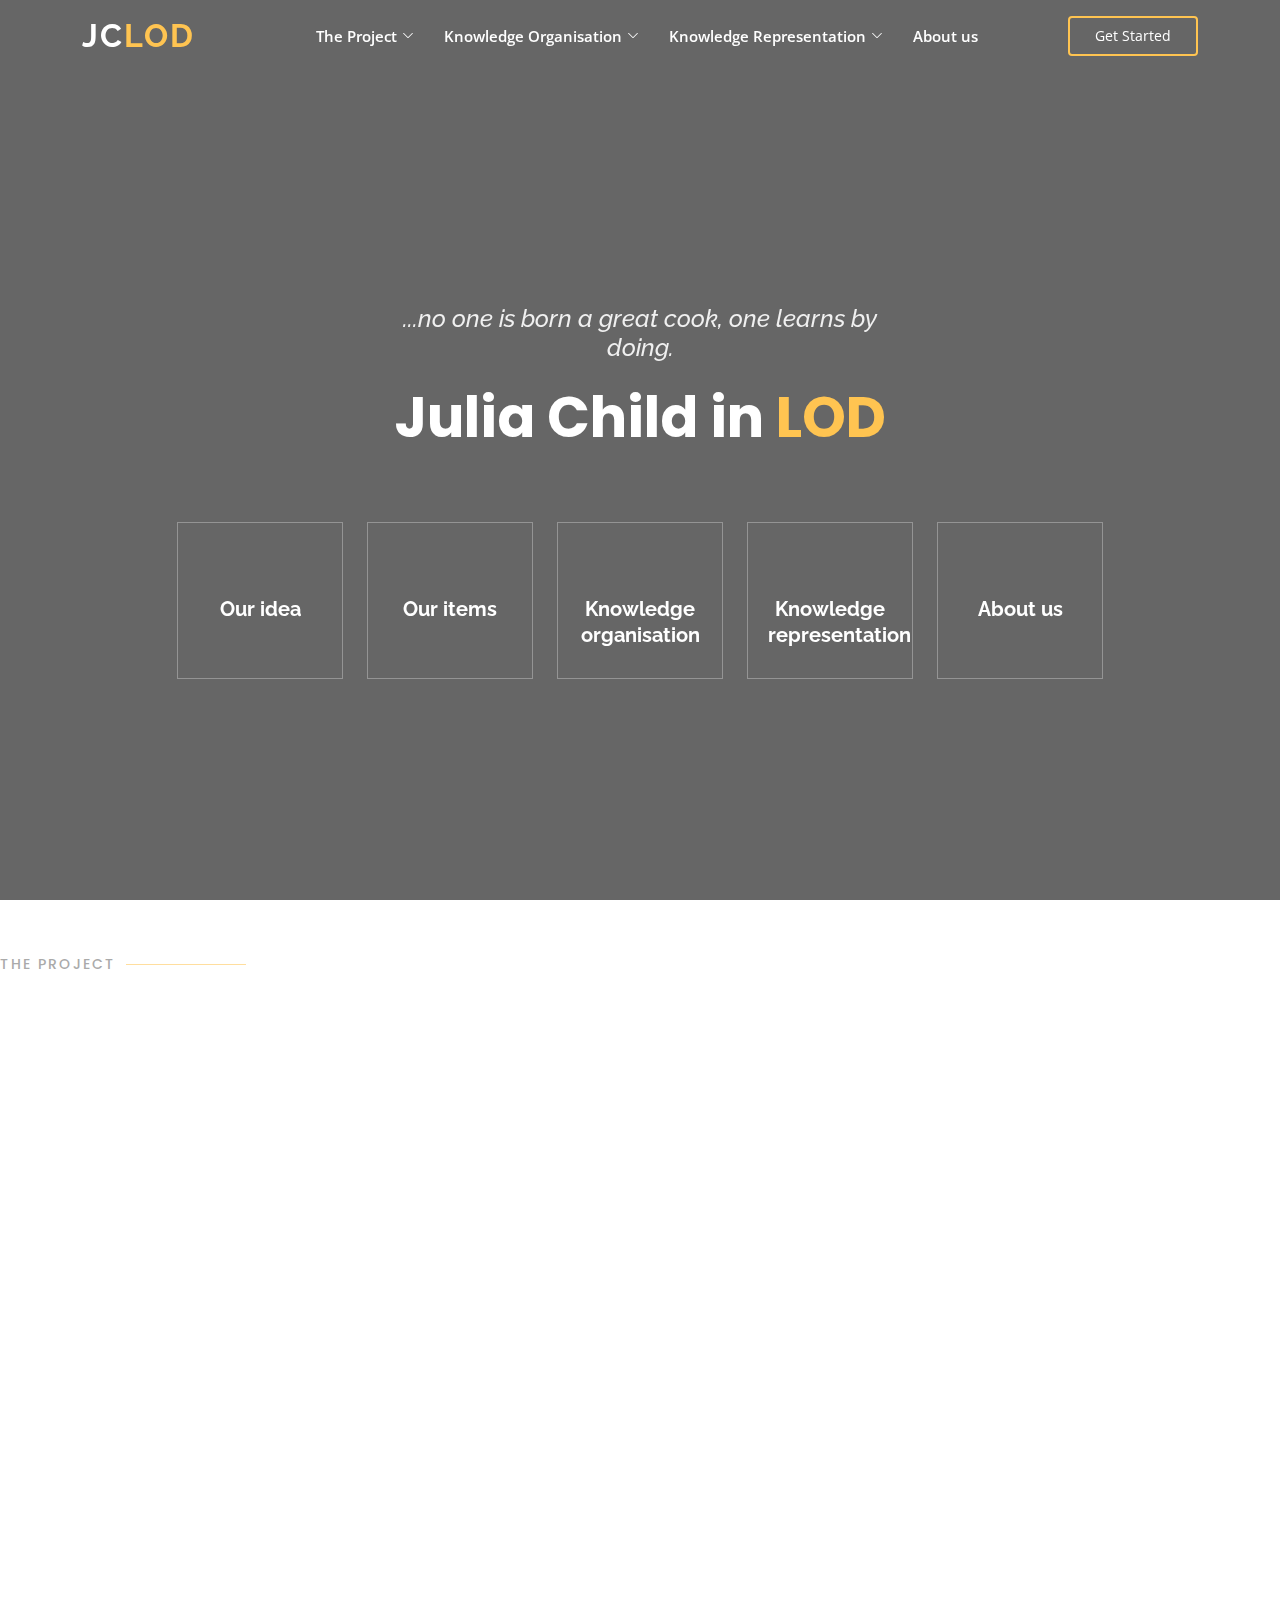
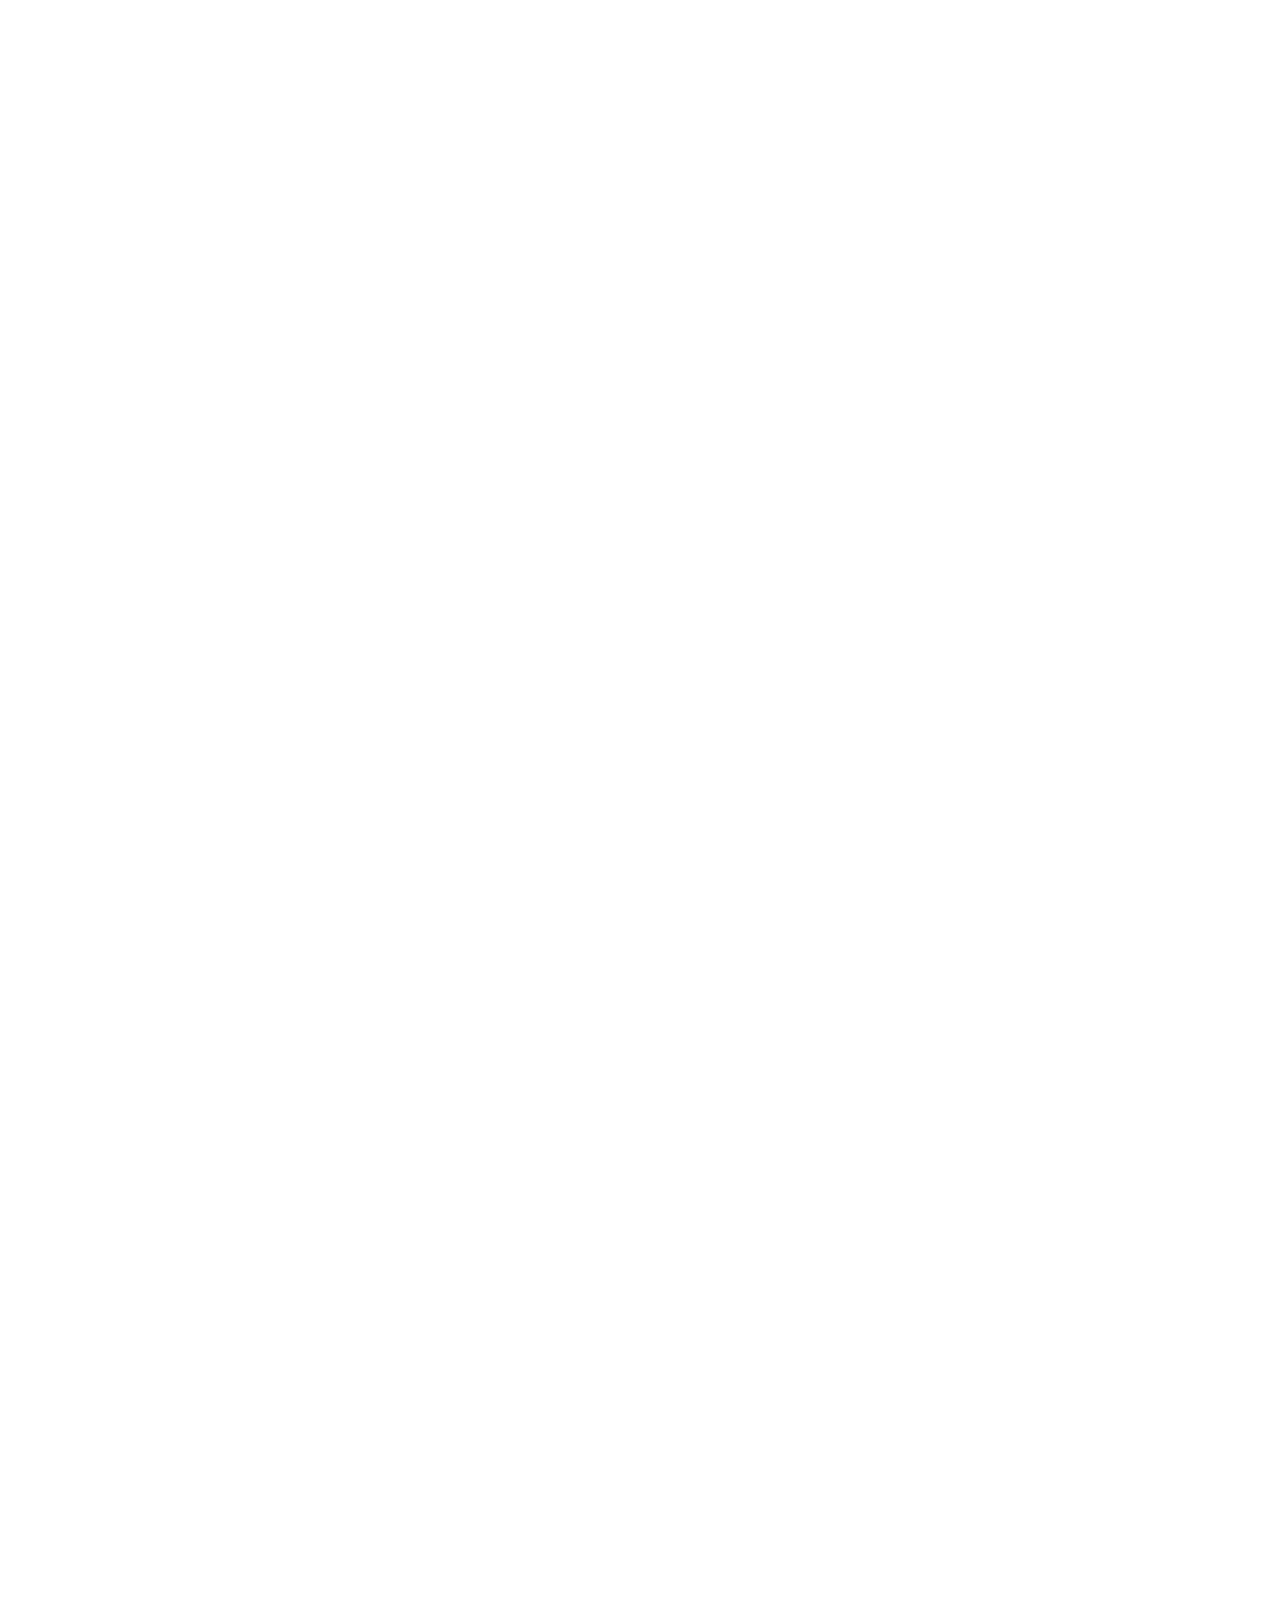
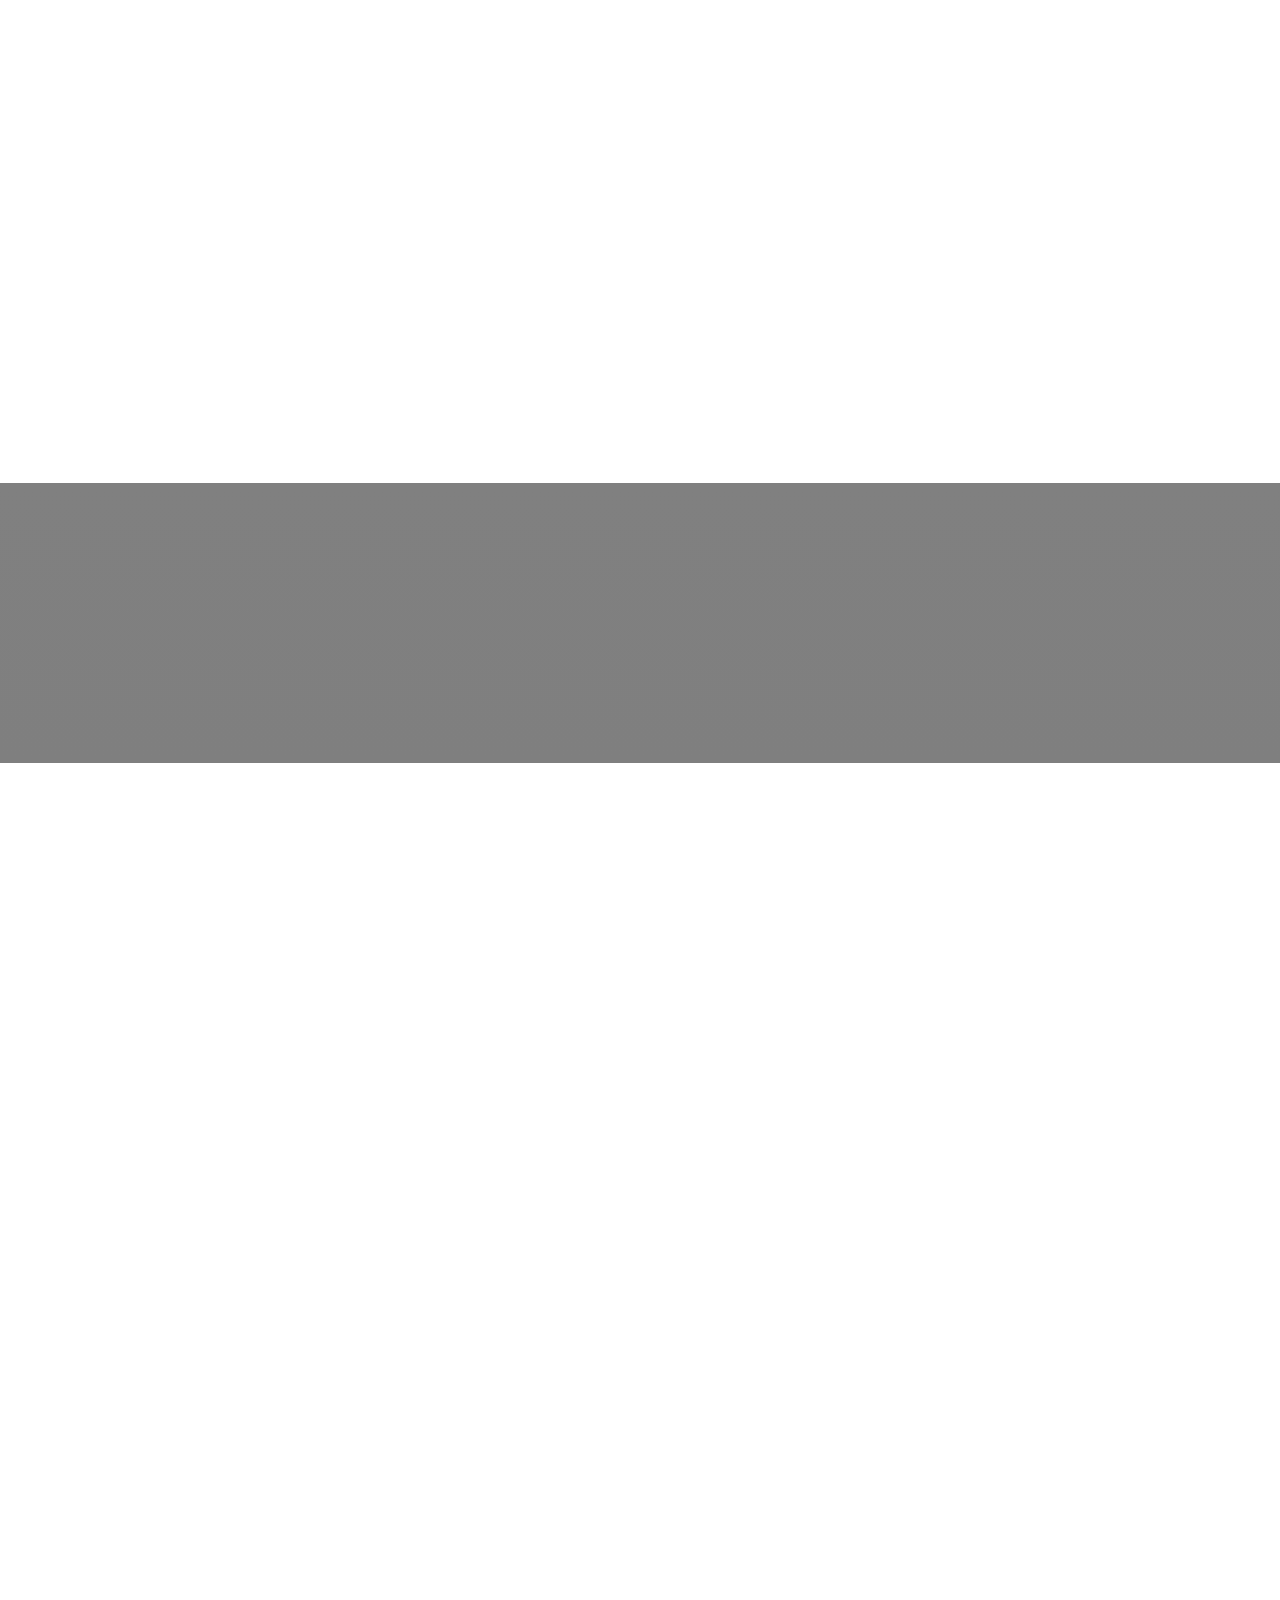
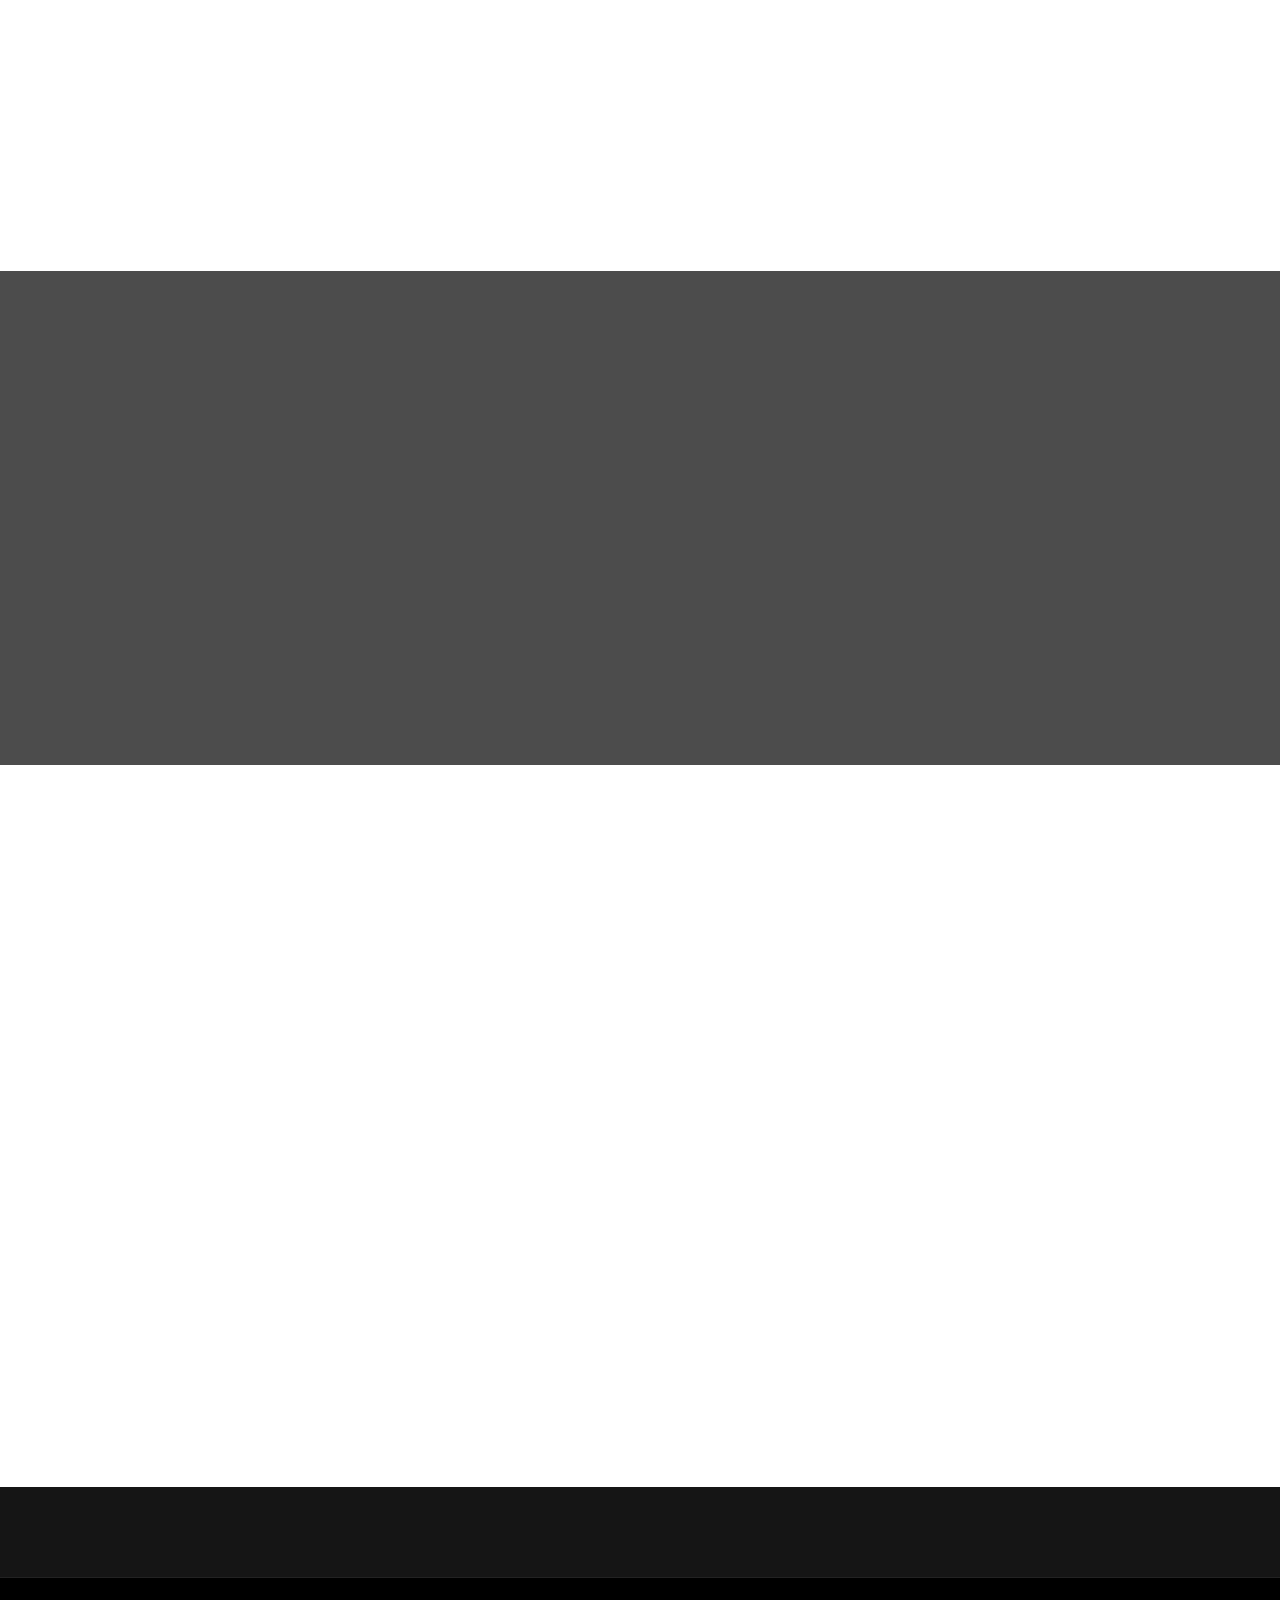
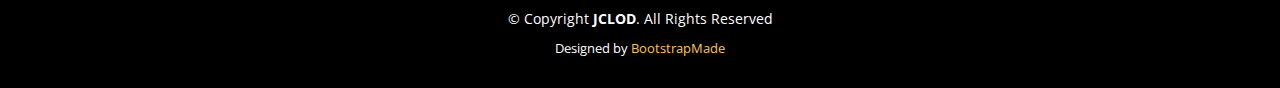
==== commit c5d7f277: "Update index.html" ====
--- a/index.html
+++ b/index.html
@@ -136,15 +136,19 @@
 
     <!-- ======= Project Section ======= -->
     <section id="about" class="about">
-      <div class="container" data-aos="fade-up">
-
+       <div class="section-title">
+          <h2>The Project</h2>
+          
+        </div>
+      
+      <div class="container" data-aos="fade-up">        
         <div class="row">
           <div class="col-lg-6 order-1 order-lg-2" data-aos="fade-left" data-aos-delay="100">
             <img src="assets/img/hotel.png" class="img-fluid" alt="">
           </div>
           <div class="col-lg-6 pt-4 pt-lg-0 order-2 order-lg-1 content" data-aos="fade-right" data-aos-delay="100">
-            <h3>The project</h3>
-            <p class="fst-italic">
+            <h3>Our idea</h3>
+            <p>
               OUR IDEA bla bla bla ...
             </p>
             <ul>
@@ -153,8 +157,16 @@
               <li><i class="ri-check-double-line"></i> Ullamco laboris nisi ut aliquip ex ea commodo consequat. Duis aute irure dolor in reprehenderit in voluptate trideta storacalaperda mastiro dolore eu fugiat nulla pariatur.</li>
             </ul>
             <p>
-              Our items bla bla bla ...
+              ... bla bla bla ...
             </p>
+            
+          </div>
+          <div class="col-lg-6 pt-4 pt-lg-0 order-2 order-lg-1 content" data-aos="fade-right" data-aos-delay="100">
+            <h3>Our items</h3>
+            <p>
+              OUR items bla bla bla ...
+            </p>
+            
           </div>
         </div>
 
@@ -770,12 +782,12 @@
   </main><!-- End #main -->
 
   <!-- ======= Footer ======= -->
-  <!--
+  
   <footer id="footer">
     <div class="footer-top">
       <div class="container">
         <div class="row">
-
+          <!--
           <div class="col-lg-3 col-md-6">
             <div class="footer-info">
               <h3>JC<span>LOD</span></h3>
@@ -793,8 +805,8 @@
                 <a href="#" class="linkedin"><i class="bx bxl-linkedin"></i></a>
               </div>
             </div>
-          </div>
-
+          </div> -->
+          <!--
           <div class="col-lg-2 col-md-6 footer-links">
             <h4>Useful Links</h4>
             <ul>
@@ -804,8 +816,8 @@
               <li><i class="bx bx-chevron-right"></i> <a href="#">Terms of service</a></li>
               <li><i class="bx bx-chevron-right"></i> <a href="#">Privacy policy</a></li>
             </ul>
-          </div>
-
+          </div>  -->
+          <!--
           <div class="col-lg-3 col-md-6 footer-links">
             <h4>Our Services</h4>
             <ul>
@@ -815,20 +827,19 @@
               <li><i class="bx bx-chevron-right"></i> <a href="#">Marketing</a></li>
               <li><i class="bx bx-chevron-right"></i> <a href="#">Graphic Design</a></li>
             </ul>
-          </div>
-
+          </div>  -->
+          <!--
           <div class="col-lg-4 col-md-6 footer-newsletter">
             <h4>Our Newsletter</h4>
             <p>Tamen quem nulla quae legam multos aute sint culpa legam noster magna</p>
             <form action="" method="post">
               <input type="email" name="email"><input type="submit" value="Subscribe">
-            </form>
-
-          </div>
-
-        </div>
-      </div>
-    </div>  -->
+            </form> 
+          </div> -->
+
+        </div>
+      </div>
+    </div>
 
     <div class="container">
       <div class="copyright">
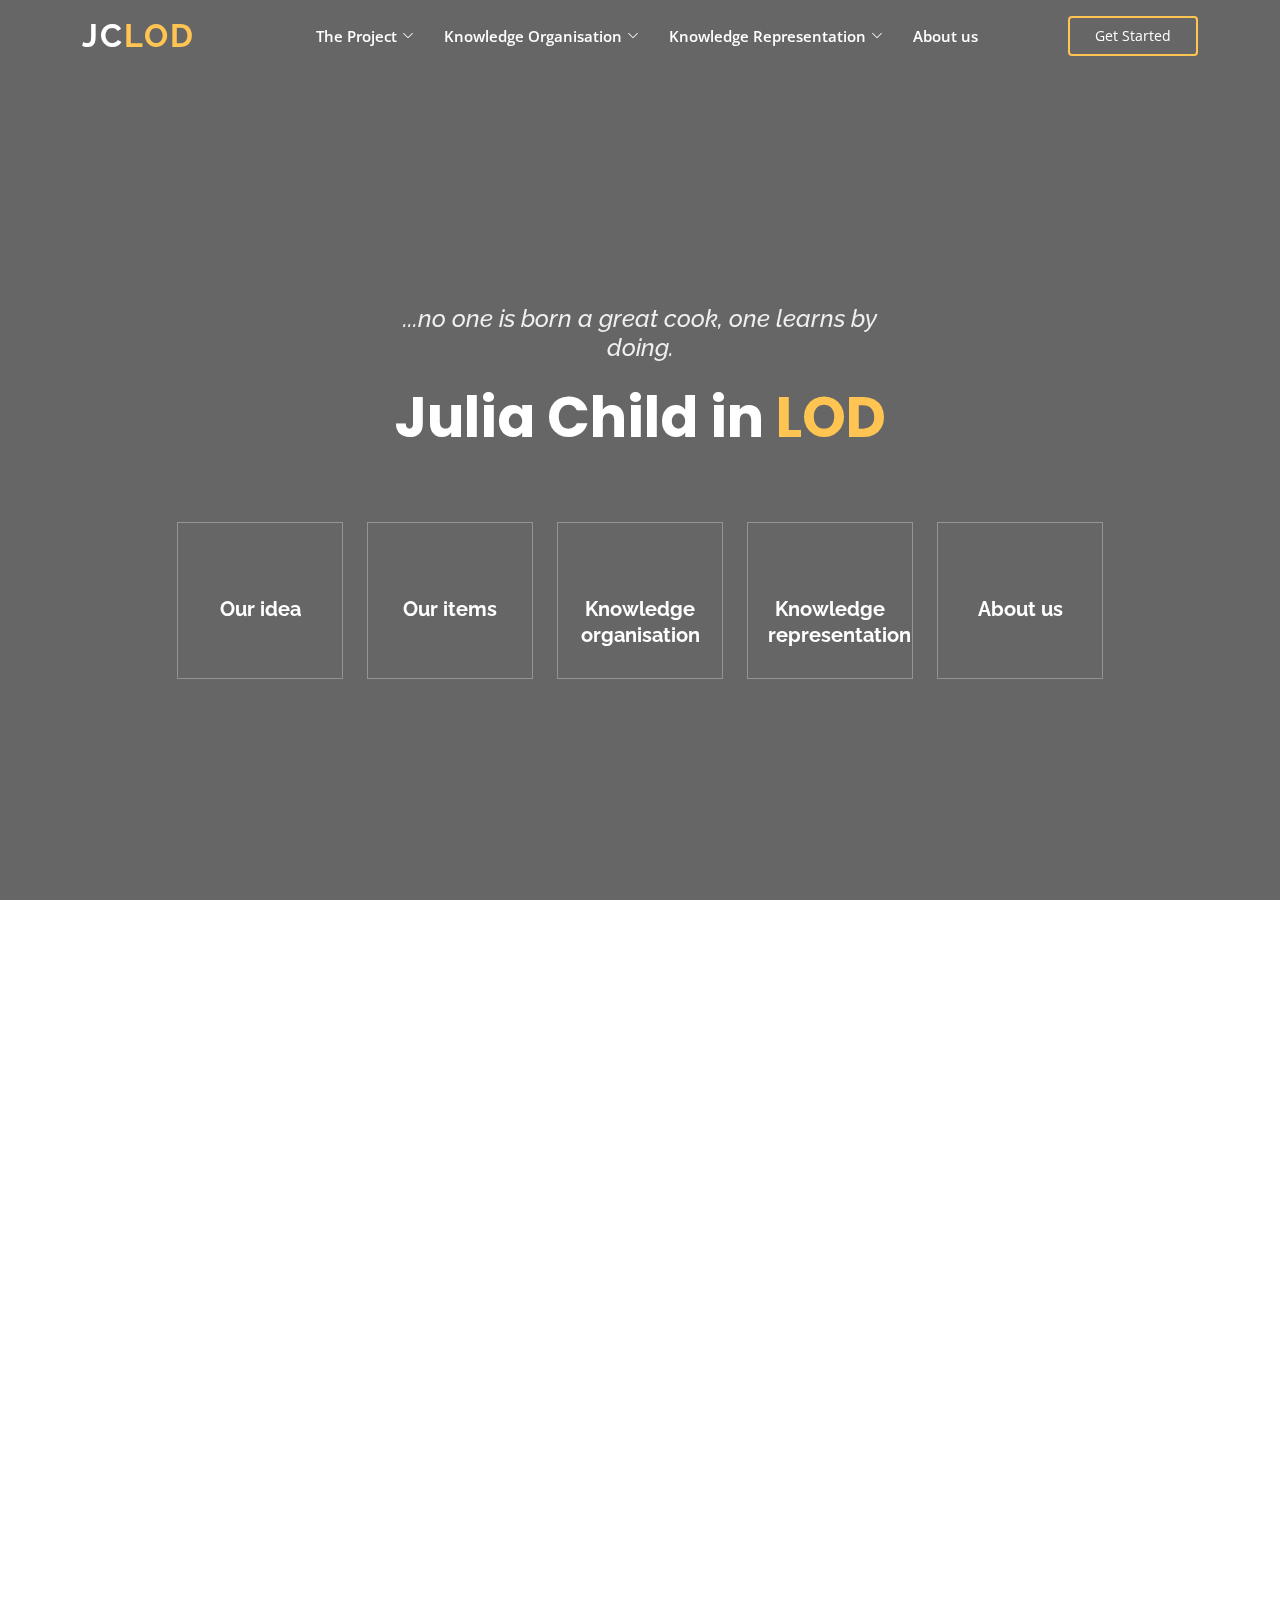
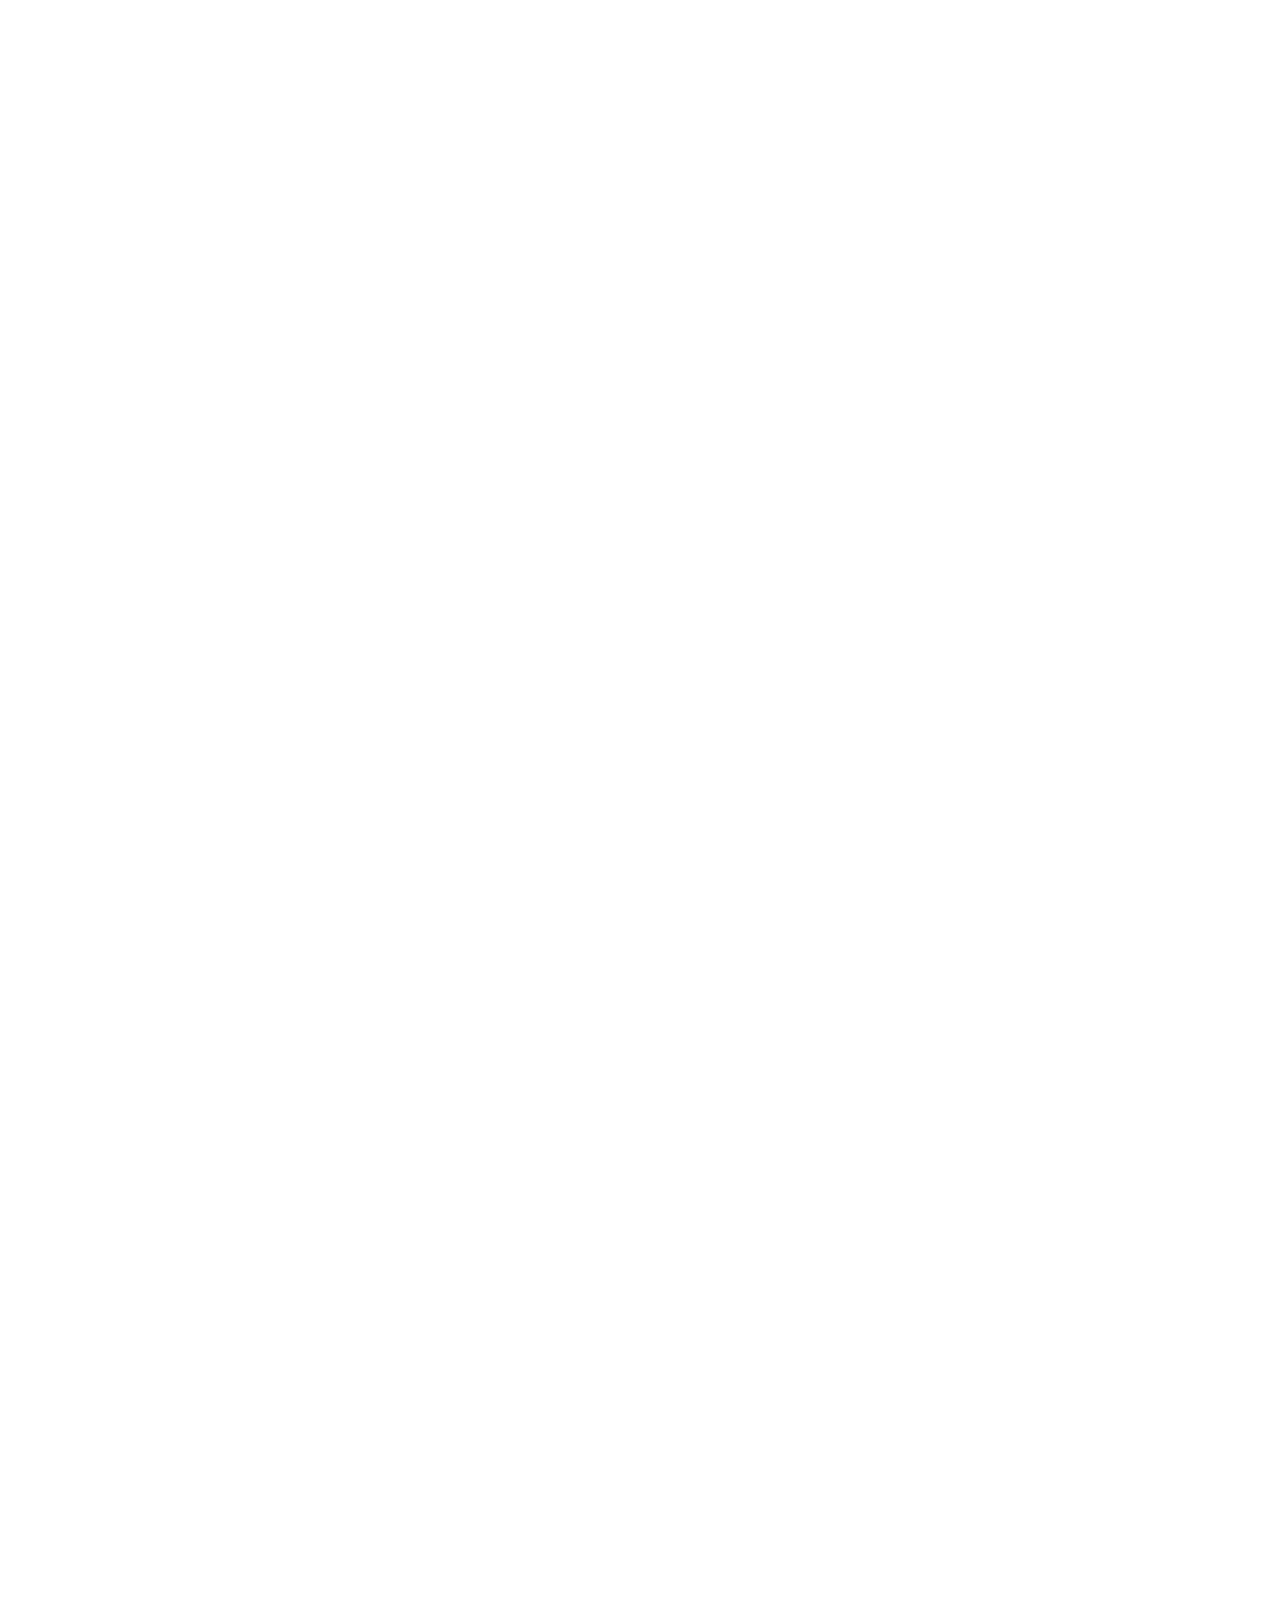
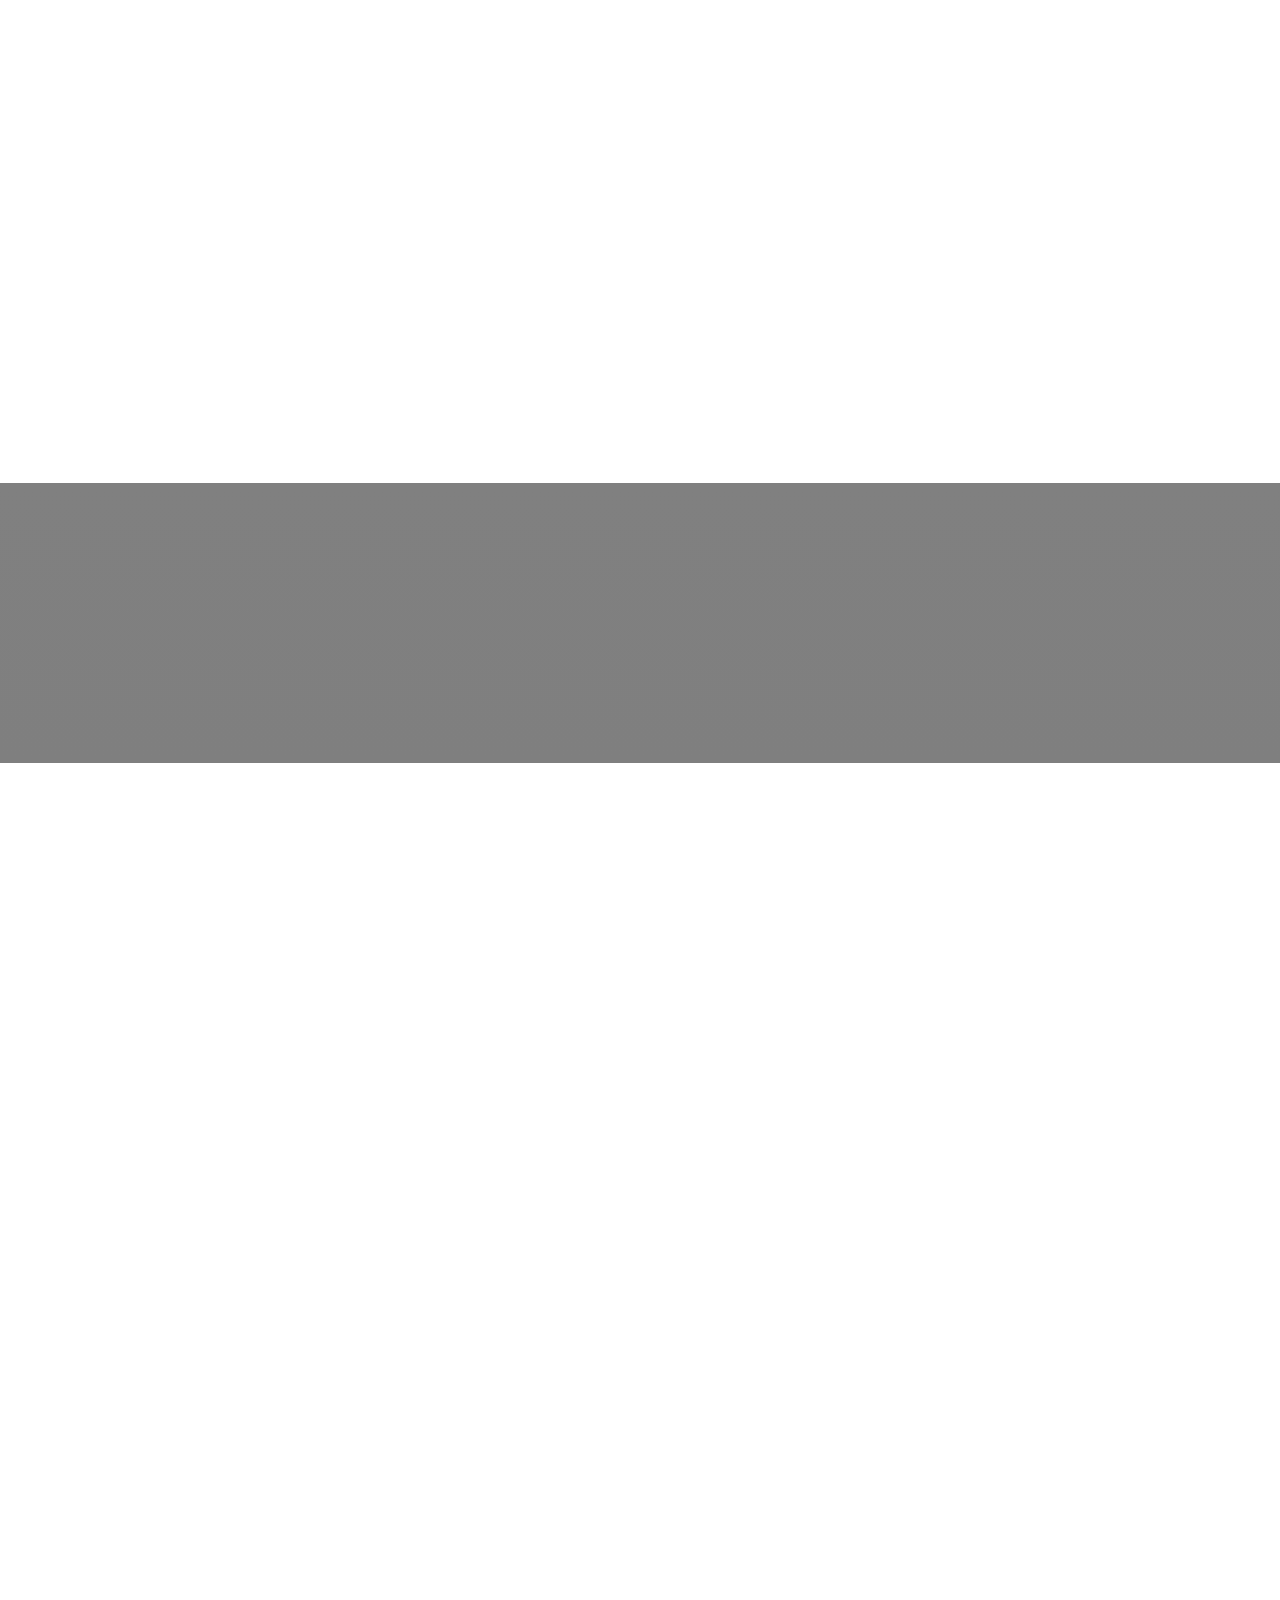
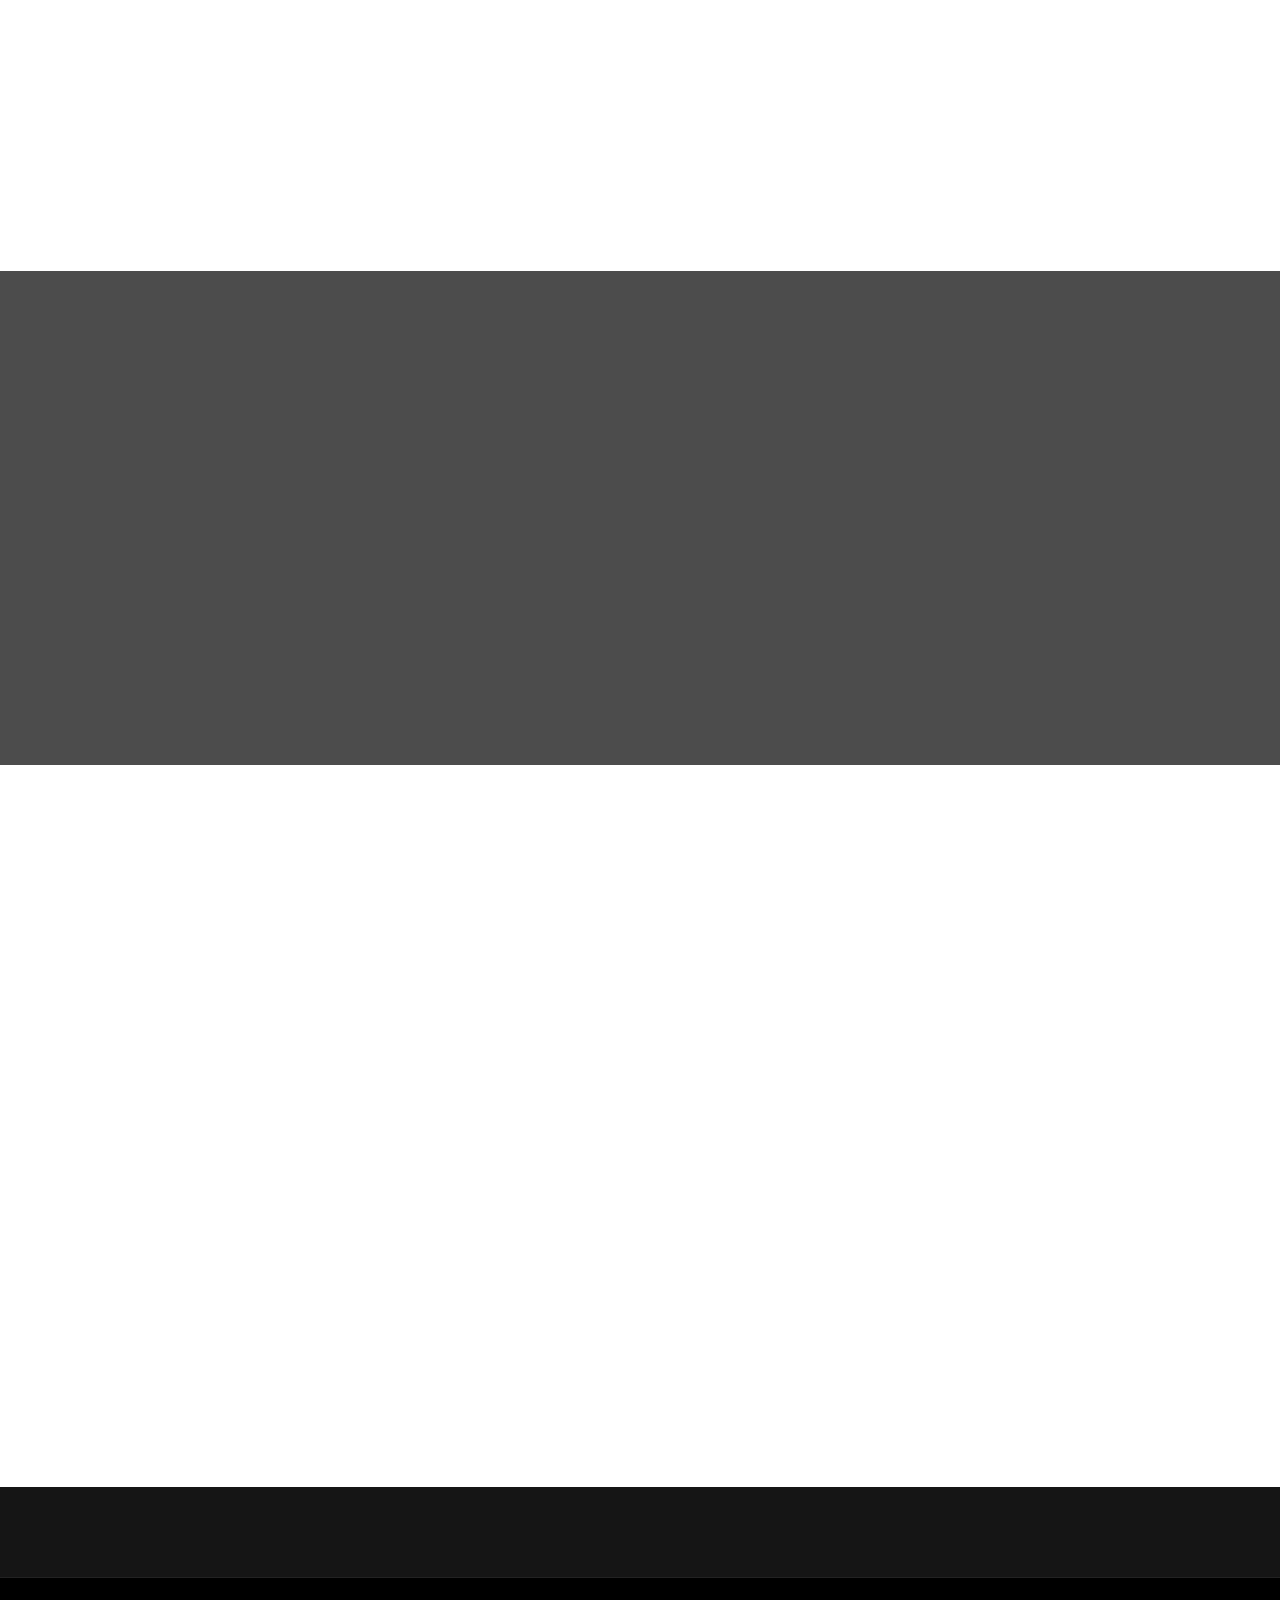
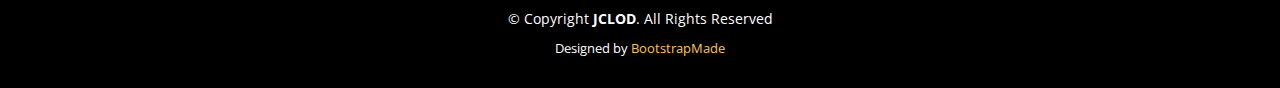
==== commit 6dacfecf: "Update index.html" ====
--- a/index.html
+++ b/index.html
@@ -136,12 +136,11 @@
 
     <!-- ======= Project Section ======= -->
     <section id="about" class="about">
-       <div class="section-title">
+       
+      <div class="container" data-aos="fade-up">        
+        <div class="section-title">
           <h2>The Project</h2>
-          
-        </div>
-      
-      <div class="container" data-aos="fade-up">        
+        </div>
         <div class="row">
           <div class="col-lg-6 order-1 order-lg-2" data-aos="fade-left" data-aos-delay="100">
             <img src="assets/img/hotel.png" class="img-fluid" alt="">
